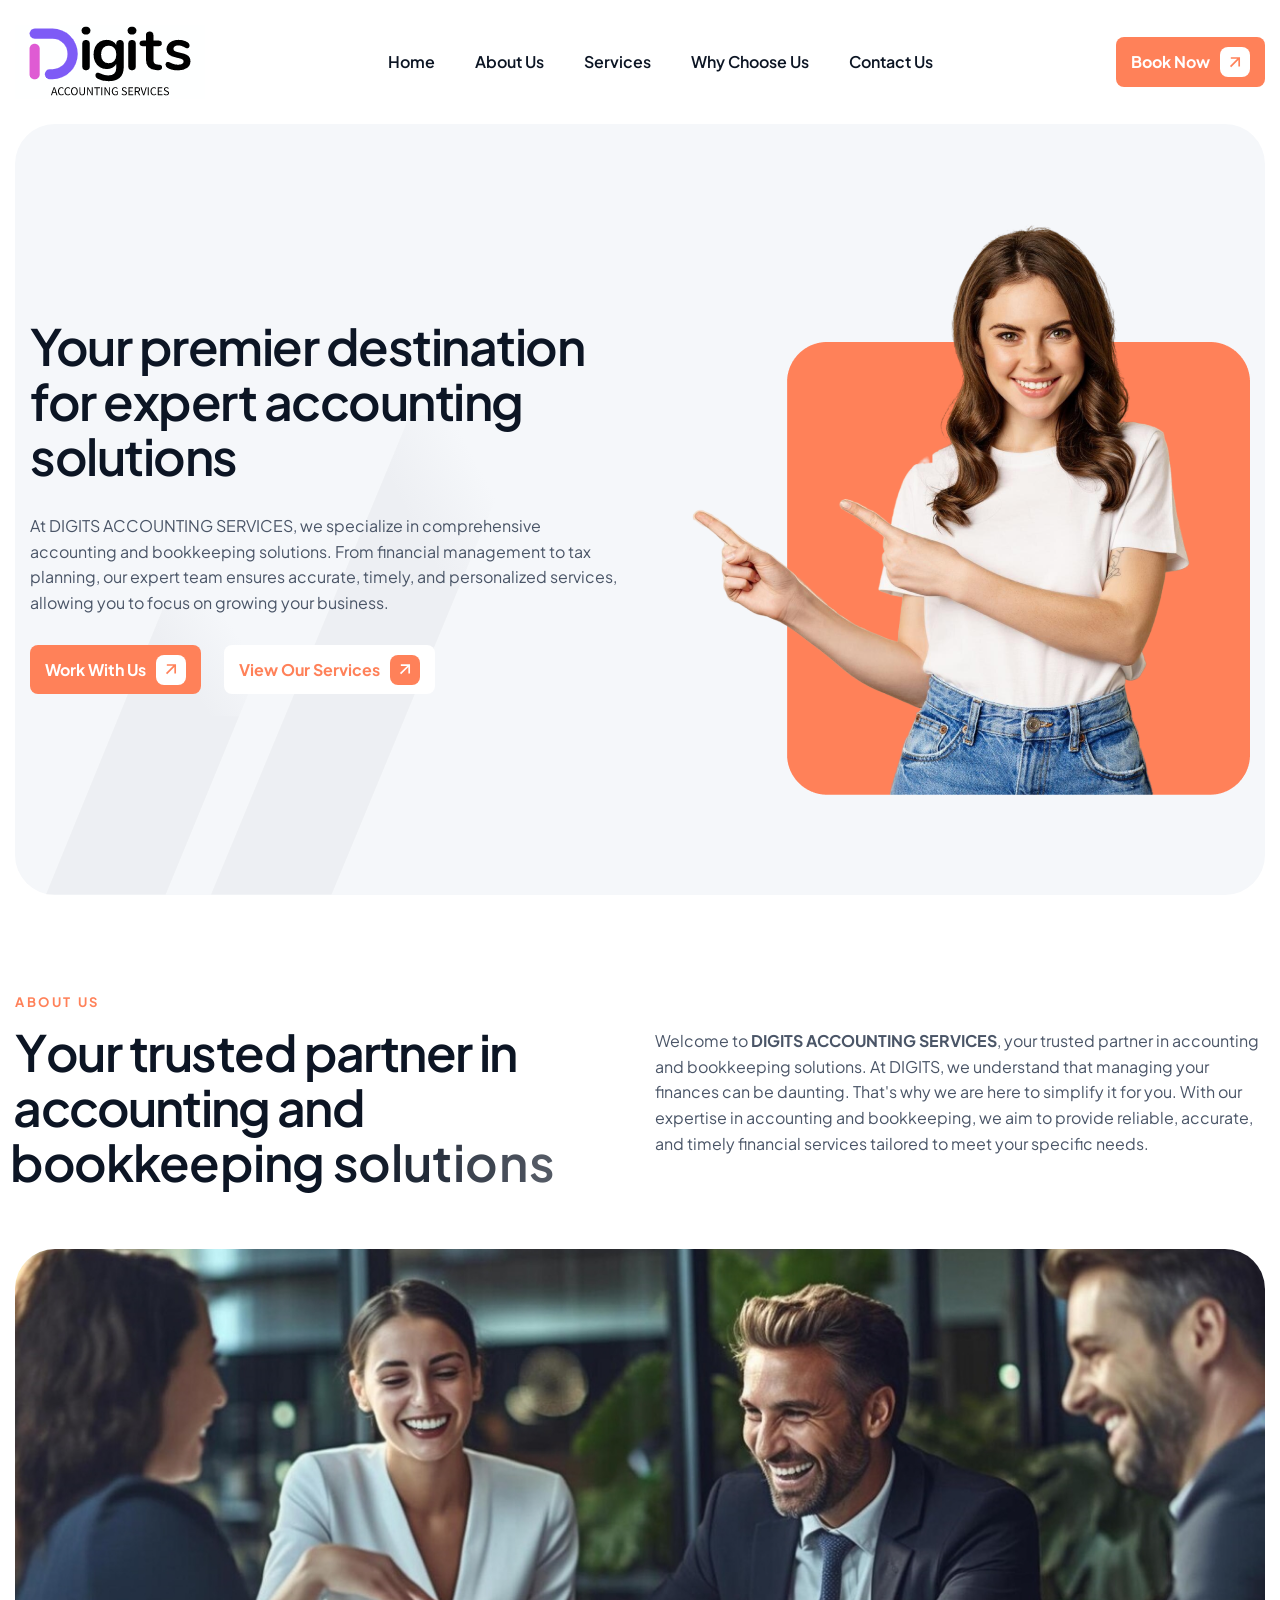
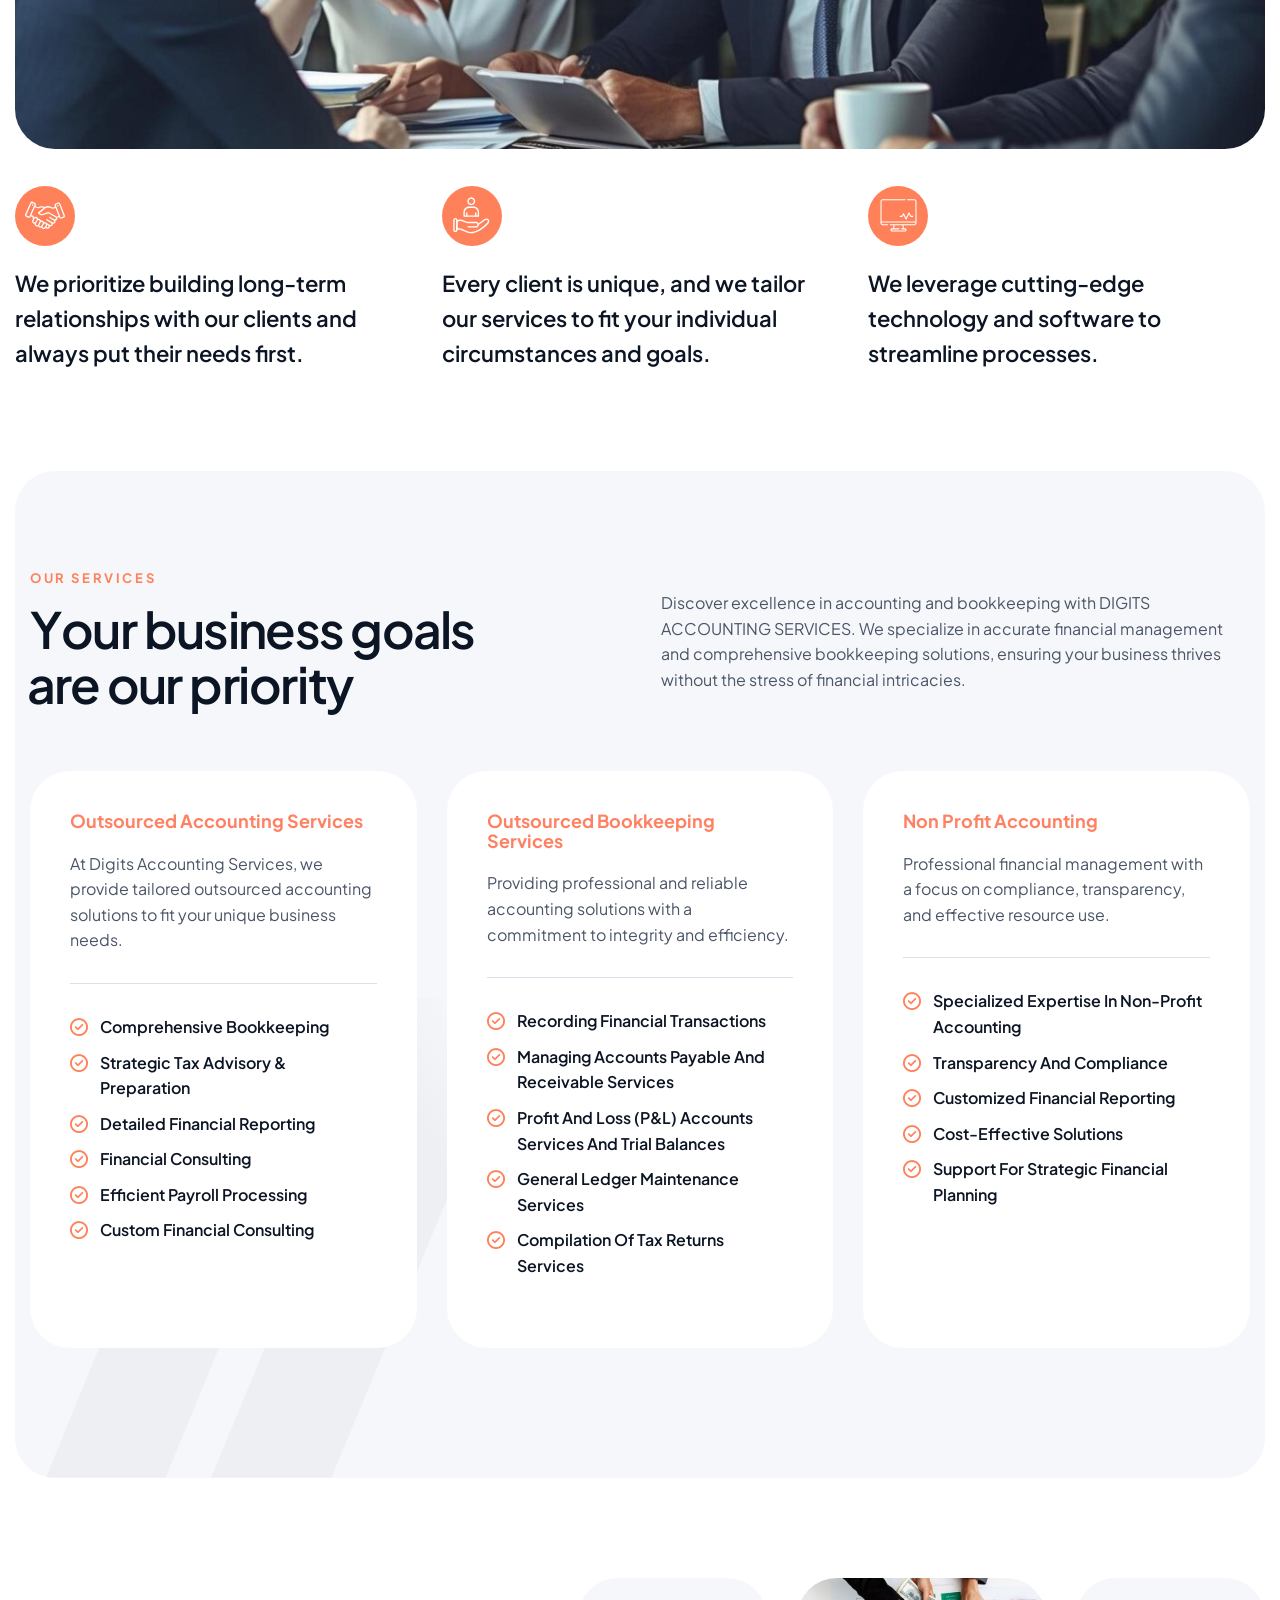
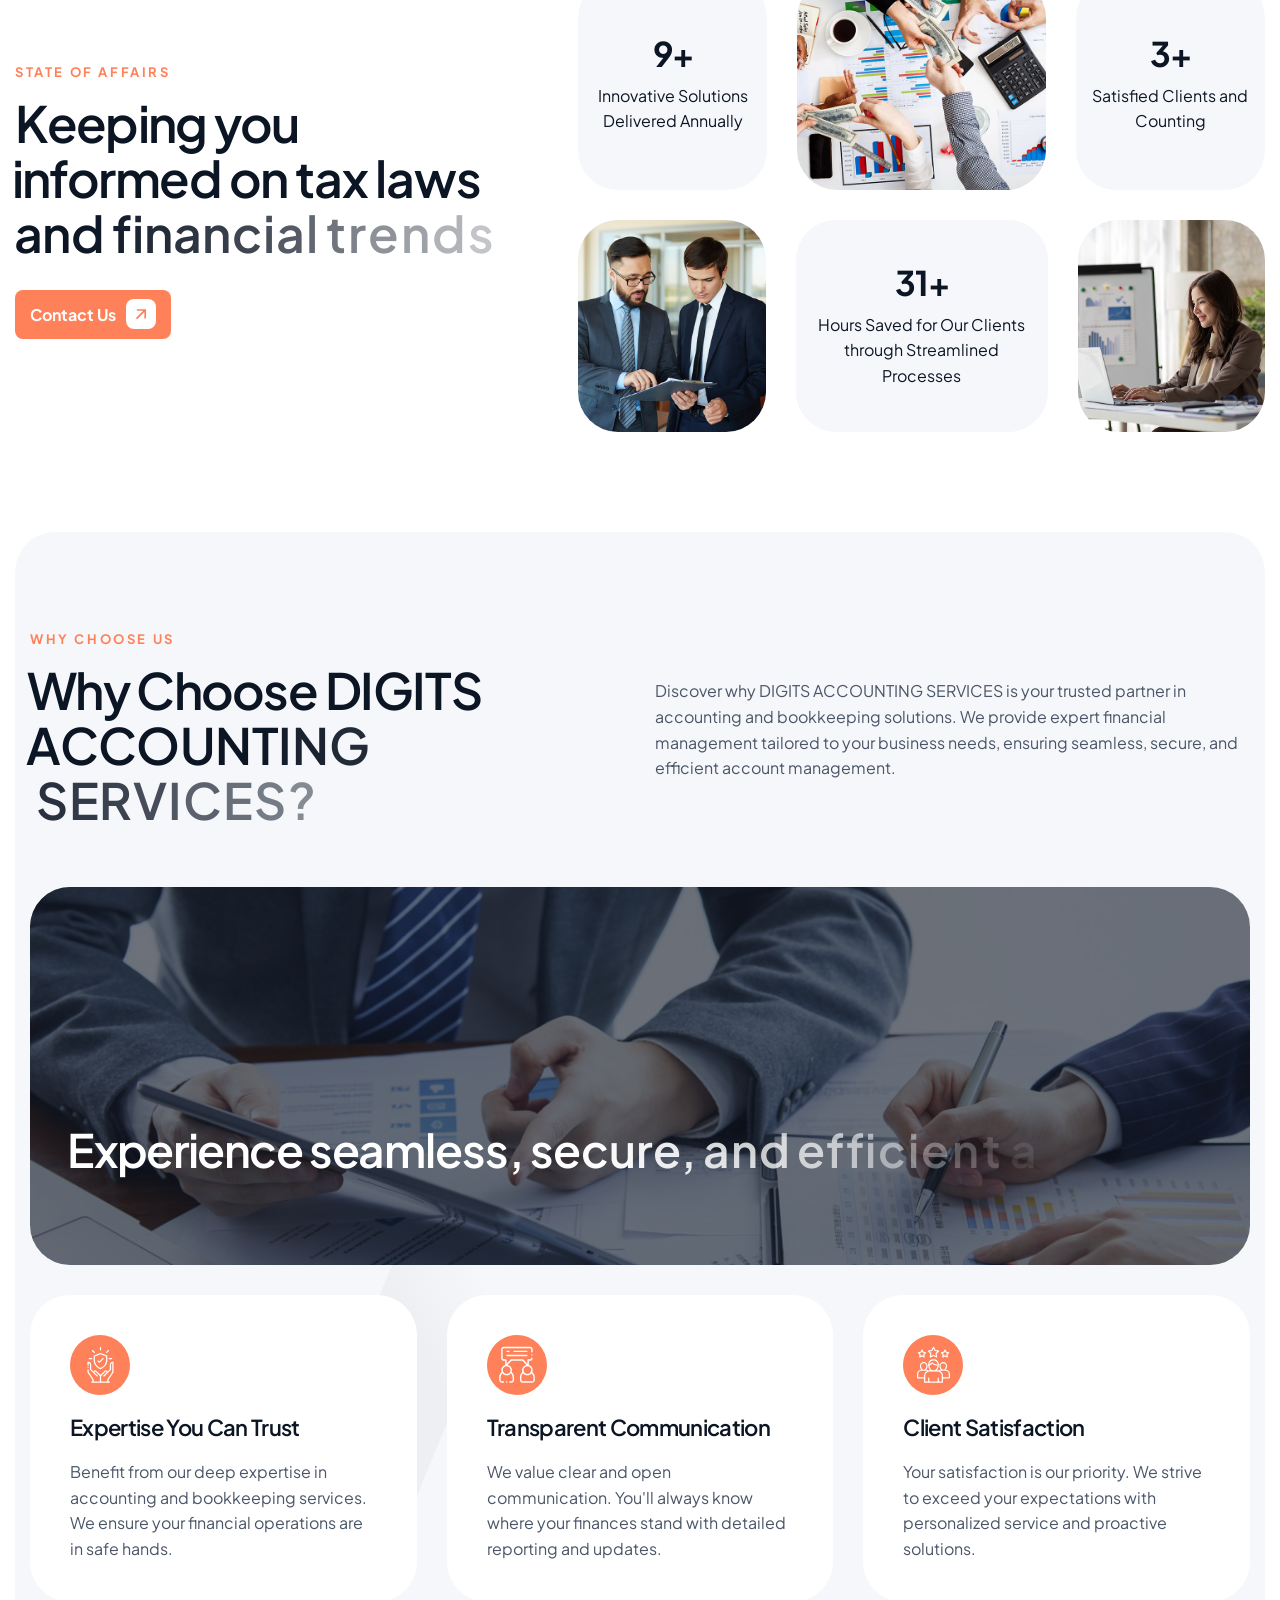
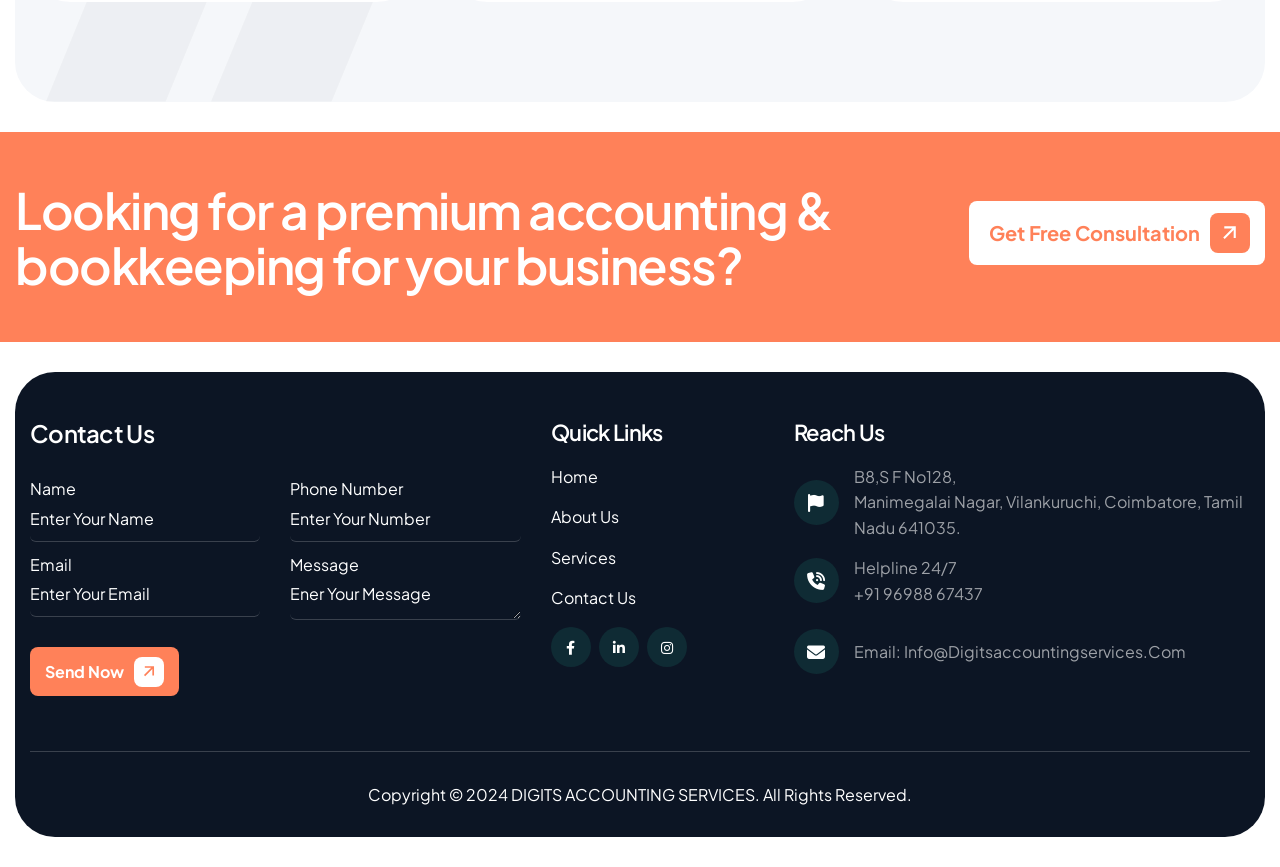
==== index.html @ 6b402b7b "Set Up Google Analytics" ====
<!DOCTYPE html>
<html lang="zxx">
<head>
	<!-- Meta -->
    <meta charset="UTF-8">
    <meta name="viewport" content="width=device-width, initial-scale=1.0">
    <title>DIGITS ACCOUNTING SERVICES | Expert Accounting & Bookkeeping Solutions</title>
    <meta name="description" content="Discover top-notch accounting and bookkeeping services with DIGITS ACCOUNTING SERVICES. We provide expert financial management solutions tailored to your business needs. Contact us today!">
    <meta name="keywords" content="DIGITS ACCOUNTING SERVICES, accounting services, bookkeeping services, financial management, tax planning, payroll management, business finance">

    <!-- Open Graph / Facebook -->
    <meta property="og:type" content="website">
    <meta property="og:title" content="DIGITS ACCOUNTING SERVICES | Expert Accounting & Bookkeeping Solutions">
    <meta property="og:description" content="Discover top-notch accounting and bookkeeping services with DIGITS ACCOUNTING SERVICES. We provide expert financial management solutions tailored to your business needs. Contact us today!">
    <meta property="og:url" content="https://digitsaccountingservices.com/">
    <meta property="og:image" content="https://digitsaccountingservices.com/images/og-image.jpg">
    <meta name="google-site-verification" content="klVvc1-LnxsB-kXc9WpZhZECS_KZf3mpyhI-O9vPJz4" />

    <!-- Google / Search Engine -->
    <meta itemprop="name" content="DIGITS ACCOUNTING SERVICES | Expert Accounting & Bookkeeping Solutions">
    <meta itemprop="description" content="Discover top-notch accounting and bookkeeping services with DIGITS ACCOUNTING SERVICES. We provide expert financial management solutions tailored to your business needs. Contact us today!">
    <meta itemprop="image" content="https://digitsaccountingservices.com/images/google-image.jpg">
    <!-- Google tag (gtag.js) Set Up Google Analytics:-->
    <script async src="https://www.googletagmanager.com/gtag/js?id=G-1L9WFEEZ4H"></script>
    <script>
    window.dataLayer = window.dataLayer || [];
    function gtag(){dataLayer.push(arguments);}
    gtag('js', new Date());

    gtag('config', 'G-1L9WFEEZ4H');
    </script>
    <!-- Schema.org for Google -->
    <script type="application/ld+json">
        {
        "@context": "http://schema.org",
        "@type": "Organization",
        "name": "DIGITS ACCOUNTING SERVICES",
        "url": "https://digitsaccountingservices.com",
        "logo": "https://digitsaccountingservices.com/images/logo.png",
        "description": "Expert accounting and bookkeeping services providing comprehensive financial management solutions.",
        "contactPoint": {
            "@type": "ContactPoint",
            "telephone": "+1-123-456-7890",
            "contactType": "Customer Service"
        },
        "sameAs": [
            "https://www.facebook.com/profile.php?id=61563564446373",
            "https://www.instagram.com/digitsaccountingservices/",
            "https://www.linkedin.com/company/digits-accounting-services/"
        ]
        }
    </script>
	<!-- Page Title -->
	<title>DIGITS ACCOUNTING SERVICES | Expert Accounting & Bookkeeping Solutions</title>
	<!-- Favicon Icon -->
	<link rel="shortcut icon" type="image/x-icon" href="images/favicon.png">
	<!-- Google Fonts Css-->
	<link rel="preconnect" href="https://fonts.googleapis.com/">
    <link rel="preconnect" href="https://fonts.gstatic.com/" crossorigin>
    <link href="https://fonts.googleapis.com/css2?family=Plus+Jakarta+Sans:ital,wght@0,200..800;1,200..800&amp;display=swap" rel="stylesheet">
	<!-- Bootstrap Css -->
	<link href="css/bootstrap.min.css" rel="stylesheet" media="screen">
	<!-- SlickNav Css -->
	<link href="css/slicknav.min.css" rel="stylesheet">
	<!-- Swiper Css -->
	<link rel="stylesheet" href="css/swiper-bundle.min.css">
	<!-- Font Awesome Icon Css-->
	<link href="css/all.css" rel="stylesheet" media="screen">
	<!-- Animated Css -->
	<link href="css/animate.css" rel="stylesheet">
	<!-- Magnific Popup Core Css File -->
	<link rel="stylesheet" href="css/magnific-popup.css">
	<!-- Main Custom Css -->
	<link href="css/custom.css?v=6" rel="stylesheet" media="screen">
</head>
<body>

    <!-- Preloader Start -->
	<div class="preloader">
		<div class="loading-container">
			<div class="loading"></div>
			<div id="loading-icon"><img src="#" alt=""></div>
		</div>
	</div>
	<!-- Preloader End -->
    <!-- Header Start -->
	<header class="main-header">
		<div class="header-sticky" id="home">
			<nav class="navbar navbar-expand-lg">
				<div class="container">
					<!-- Logo Start -->
					<a class="navbar-brand" href="index.html">
						<img src="images/logo.png" alt="DIGITS ACCOUNTING SERVICES logo">
					</a>
					<!-- Logo End -->

					<!-- Main Menu Start -->
					<div class="collapse navbar-collapse main-menu">
                        <div class="nav-menu-wrapper">
                            <ul class="navbar-nav mr-auto" id="menu">
                                <li class="nav-item"><a class="nav-link" href="#home">Home</a></li>
                                <li class="nav-item"><a class="nav-link" href="#about_us">about us</a></li>
                                <li class="nav-item"><a class="nav-link" href="#services">services</a></li>
                                <li class="nav-item"><a class="nav-link" href="#why-choose-body">why choose Us</a></li>
                                <li class="nav-item"><a class="nav-link" href="#contact">Contact Us</a></li>
                                <li class="nav-item highlighted-menu"><a class="nav-link" href="#contact">Book Now</a></li>
                            </ul>
                        </div>
                        <!-- Let’s Start Button Start -->
                        <div class="header-btn d-inline-flex">
                            <a href="#contact" class="btn-default">book now</a>
                        </div>
                        <!-- Let’s Start Button End -->
					</div>
					<!-- Main Menu End -->

					<div class="navbar-toggle"></div>
				</div>
			</nav>
			<div class="responsive-menu"></div>
		</div>
	</header>
	<!-- Header End -->

    <!-- Hero Section Start -->
	<div class="hero light-bg-section">
		<div class="container">
            <div class="row align-items-center">
                <div class="col-lg-6">
                    <!-- Hero Left Content Start -->
                    <div class="hero-content">
                        <div class="section-title">
                            <h1 class="text-anime-style-4">Your premier destination for expert accounting solutions</h1>
                        </div>
                        <div class="hero-content-body wow fadeInUp" data-wow-delay="0.5s">
                            <p>At DIGITS ACCOUNTING SERVICES, we specialize in comprehensive accounting and bookkeeping solutions. From financial management to tax planning, our expert team ensures accurate, timely, and personalized services, allowing you to focus on growing your business.</p>
                        </div>
                        <div class="hero-content-footer wow fadeInUp" data-wow-delay="0.75s">
                            <a href="#contact" class="btn-default">work with us</a>
                            <a href="#services" class="btn-default btn-highlighted">view our services</a>
                        </div>
                    </div>
                    <!-- Hero Left Content End -->
                </div>

                <div class="col-lg-6">
                    <!-- Hero Image Start -->
                    <div class="hero-image">
                        <figure>
                            <img src="images/hero-img.png" alt="DIGITS ACCOUNTING SERVICES Service">
                        </figure>
                    </div>
                    <!-- Hero Image End -->
                </div>
            </div>
        </div>
	</div>
	<!-- Hero Section End -->

    <!-- About Section Start -->
	<div class="about-us" id="about_us">
        <div class="container">
            <div class="row section-row align-items-center">
                <div class="col-lg-6">
                    <!-- Section Title Start -->
                    <div class="section-title">
                        <h3 class="wow fadeInUp">about us</h3>
                        <h2 class="text-anime-style-3">Your trusted partner in accounting and bookkeeping solutions</h2>
                    </div>
                    <!-- Section Title End -->
                </div>

                <div class="col-lg-6">
                    <!-- Section Title Content Start -->
                    <div class="section-title-content wow fadeInUp" data-wow-delay="0.25s">
                        <p>Welcome to <strong>DIGITS ACCOUNTING SERVICES</strong>, your trusted partner in accounting and bookkeeping solutions. At DIGITS, we understand that managing your finances can be daunting. That's why we are here to simplify it for you. With our expertise in accounting and bookkeeping, we aim to provide reliable, accurate, and timely financial services tailored to meet your specific needs.</p>
                    </div>
                    <!-- Section Title Content End -->
                </div>
            </div>

            <div class="row">
                <div class="col-lg-12">
                    <!-- About Video Image Start -->
                    <div class="about-video-image">
                        <!-- About Image Start -->
                        <div class="about-image">
                            <figure class="image-anime reveal">
                                <img src="images/sample/aboutus.jpg" alt="Collaborative team at DIGITS ACCOUNTING SERVICES">
                            </figure>
                        </div>
                        <!-- About Image End -->
                    </div>
                    <!-- About Video Image End -->
                </div>
            </div>

            <div class="row">
                <div class="col-md-4">
                    <!-- About Company Item Start -->
                    <div class="about-company-item wow fadeInUp" data-wow-delay="0.25s">
                        <div class="icon-box">
                            <img src="images/icon-about-company-1.svg" alt="Building long-term client relationships in accounting services">
                        </div>
                        <div class="about-company-content">
                            <p>We prioritize building long-term relationships with our clients and always put their needs first.</p>
                        </div>
                    </div>
                    <!-- About Company Item End -->
                </div>

                <div class="col-md-4">
                    <!-- About Company Item Start -->
                    <div class="about-company-item wow fadeInUp" data-wow-delay="0.5s">
                        <div class="icon-box">
                            <img src="images/icon-about-company-2.svg" alt="Tailored accounting services for unique client needs">
                        </div>
                        <div class="about-company-content">
                            <p>Every client is unique, and we tailor our services to fit your individual circumstances and goals.</p>
                        </div>
                    </div>
                    <!-- About Company Item End -->
                </div>

                <div class="col-md-4">
                    <!-- About Company Item Start -->
                    <div class="about-company-item wow fadeInUp" data-wow-delay="0.75s">
                        <div class="icon-box">
                            <img src="images/icon-about-company-3.svg" alt="Advanced accounting software used to streamline processes">
                        </div>
                        <div class="about-company-content">
                            <p>We leverage cutting-edge technology and software to streamline processes.</p>
                        </div>
                    </div>
                    <!-- About Company Item End -->
                </div>
            </div>
        </div>
    </div>
    <!-- About Section End -->

    <!-- Our Services Start -->
    <div class="our-service light-bg-section" id="services">
        <div class="container">
            <div class="row section-row align-items-center">
                <div class="col-lg-5">
                    <!-- Section Title Start -->
                    <div class="section-title">
                        <h3 class="wow fadeInUp">our services</h3>
                        <h2 class="text-anime-style-3">Your business goals are our priority</h2>
                    </div>
                    <!-- Section Title End -->
                </div>

               <div class="col-lg-7">
                <!-- Section Title Content Start -->
                <div class="section-title-content wow fadeInUp" data-wow-delay="0.25s">
                    <p>Discover excellence in accounting and bookkeeping with DIGITS ACCOUNTING SERVICES. We specialize in accurate financial management and comprehensive bookkeeping solutions, ensuring your business thrives without the stress of financial intricacies.</p>
                </div>
                <!-- Section Title Content End -->
            </div>
            </div>
            <div class="row">
                <div class="col-lg-4">
                   <!-- Pricing Box Start -->
                   <div class="pricing-box wow fadeInUp" data-wow-delay="0.25s" style="visibility: visible; animation-delay: 0.25s; animation-name: fadeInUp;">
                      <!-- Pricing Box Header Start -->
                      <div class="pricing-box-header">
                         <div class="pricing-box-title">
                            <h2>Outsourced Accounting Services</h2>
                         </div>
                         <div class="pricing-box-content">
                            <p>At Digits Accounting Services, we provide tailored outsourced accounting solutions to fit your unique business needs.</p>
                         </div>
                      </div>
                      <!-- Pricing Box Header End -->
                      <!-- Pricing Box Body Start -->
                      <div class="pricing-box-body">
                         <ul>
                            <li>Comprehensive Bookkeeping</li>
                            <li>Strategic Tax Advisory & Preparation</li>
                            <li>Detailed Financial Reporting</li>
                            <li>financial consulting</li>
                            <li>Efficient Payroll Processing</li>
                            <li>Custom Financial Consulting</li>
                         </ul>
                      </div>
                      <!-- Pricing Box Body End -->
                   </div>
                   <!-- Pricing Box End -->
                </div>
                <div class="col-lg-4">
                   <!-- Pricing Box Start -->
                   <div class="pricing-box wow fadeInUp" data-wow-delay="0.5s" style="visibility: visible; animation-delay: 0.5s; animation-name: fadeInUp;">
                      <!-- Pricing Box Header Start -->
                      <div class="pricing-box-header">
                         <div class="pricing-box-title">
                            <h2>Outsourced Bookkeeping Services</h2>
                         </div>
                         <div class="pricing-box-content">
                            <p>Providing professional and reliable accounting solutions with a commitment to integrity and efficiency.</p>
                         </div>
                      </div>
                      <!-- Pricing Box Header End -->
                      <!-- Pricing Box Body Start -->
                      <div class="pricing-box-body">
                         <ul>
                            <li>Recording financial transactions</li>
                            <li>Managing accounts payable and receivable services</li>
                            <li>Profit and Loss (P&L) accounts services and Trial balances</li>
                            <li>General ledger maintenance services</li>
                            <li>Compilation of tax returns services</li>
                         </ul>
                      </div>
                      <!-- Pricing Box Body End -->
                   </div>
                   <!-- Pricing Box End -->
                </div>
                <div class="col-lg-4">
                   <!-- Pricing Box Start -->
                   <div class="pricing-box wow fadeInUp" data-wow-delay="0.75s" style="visibility: visible; animation-delay: 0.75s; animation-name: fadeInUp;">
                      <!-- Pricing Box Header Start -->
                      <div class="pricing-box-header">
                         <div class="pricing-box-title">
                            <h2>Non Profit Accounting</h2>
                         </div>
                         <div class="pricing-box-content">
                            <p>Professional financial management with a focus on compliance, transparency, and effective resource use.</p>
                         </div>
                      </div>
                      <!-- Pricing Box Header End -->
                      <!-- Pricing Box Body Start -->
                      <div class="pricing-box-body">
                         <ul>
                            <li>Specialized Expertise in Non-Profit Accounting</li>
                            <li>Transparency and Compliance</li>
                            <li>Customized Financial Reporting</li>
                            <li>Cost-Effective Solutions</li>
                            <li>Support for Strategic Financial Planning</li>
                         </ul>
                      </div>
                      <!-- Pricing Box Body End -->
                   </div>
                   <!-- Pricing Box End -->
                </div>
             </div>
        </div>
    </div>
    <!-- Our Services End -->
    <!-- State Counter Section Start -->
    <div class="state-counter">
        <div class="container">
            <div class="row align-items-center">
                <div class="col-lg-5">
                    <!-- Section Title Start -->
                    <div class="section-title">
                        <h3 class="wow fadeInUp">state of affairs</h3>
                        <h2 class="text-anime-style-3">Keeping you informed on tax laws and financial trends</h2>
                    </div>
                    <!-- Section Title End -->

                    <!-- Counter Contact Btn Start -->
                    <div class="counter-contact-btn wow fadeInUp" data-wow-delay="0.25s">
                        <a href="#contact" class="btn-default">contact us</a>
                    </div>
                    <!-- Counter Contact Btn End -->
                </div>

                <div class="col-lg-7">
                    <!-- State Image Counter Start -->
                    <div class="state-image-counter-1">
                        <!-- Counter Box Start -->
                        <div class="counter-box wow fadeInUp">
                            <div class="counter-content">
                                <h3><span class="counter">75</span>+</h3>
                                <p>Innovative Solutions Delivered Annually</p>
                            </div>
                        </div>
                        <!-- Counter Box End -->

                        <!-- Counter Box Image Start -->
                        <div class="counter-box counter-image wow fadeInUp" data-wow-delay="0.25s">
                            <figure class="image-anime">
                                <img src="images/counter-img-1.jpg" alt="Peace of mind with expert accounting from DIGITS ACCOUNTING SERVICES">
                            </figure>
                        </div>
                        <!-- Counter Box Image End -->

                        <!-- Counter Box Start -->
                        <div class="counter-box wow fadeInUp" data-wow-delay="0.5s">
                            <div class="counter-content">
                                <h3><span class="counter">25</span>+</h3>
                                <p>Satisfied Clients and Counting</p>
                            </div>
                        </div>
                        <!-- Counter Box End -->
                    </div>
                    <!-- State Image Counter End -->

                    <!-- State Image Counter Start -->
                    <div class="state-image-counter-2">
                        <!-- Counter Box Image Start -->
                        <div class="counter-box counter-image wow fadeInUp" data-wow-delay="0.75s">
                            <figure class="image-anime">
                                <img src="images/counter-img-2.jpg" alt="Transparent and affordable pricing for accounting services">
                            </figure>
                        </div>
                        <!-- Counter Box Image End -->

                        <!-- Counter Box Start -->
                        <div class="counter-box wow fadeInUp" data-wow-delay="1s">
                            <div class="counter-content">
                                <h3><span class="counter">250</span>+</h3>
                                <p>Hours Saved for Our Clients through Streamlined Processes</p>
                            </div>
                        </div>
                        <!-- Counter Box End -->

                        <!-- Counter Box Image Start -->
                        <div class="counter-box counter-image wow fadeInUp" data-wow-delay="1.25s">
                            <figure class="image-anime">
                                <img src="images/counter-img-3.jpg" alt="Using advanced accounting technology for accuracy and efficiency">
                            </figure>
                        </div>
                        <!-- Counter Box Image End -->
                    </div>
                    <!-- State Image Counter End -->
                </div>
            </div>
        </div>
    </div>
    <!-- State Counter Section End -->

    <!-- Why Choose Us Section Start -->
    <div class="why-choose-us light-bg-section" id="why-choose-body">
        <div class="container">
            <div class="row section-row align-items-center">
                <div class="col-lg-6">
                    <!-- Section Title Start -->
                    <div class="section-title">
                        <h3 class="wow fadeInUp">why choose us</h3>
                        <h2 class="text-anime-style-3">Why Choose DIGITS ACCOUNTING SERVICES?</h2>
                    </div>
                    <!-- Section Title End -->
                </div>

                <div class="col-lg-6">
                    <!-- Section Title Content Start -->
                    <div class="section-title-content wow fadeInUp" data-wow-delay="0.25s">
                        <p>Discover why DIGITS ACCOUNTING SERVICES is your trusted partner in accounting and bookkeeping solutions. We provide expert financial management tailored to your business needs, ensuring seamless, secure, and efficient account management.</p>
                    </div>
                    <!-- Section Title Content End -->
                </div>
            </div>

            <div class="row">
                <div class="col-lg-12">
                    <!-- Why Choose Image Box Start -->
                    <div class="why-choose-image-box wow fadeInUp" data-wow-delay="0.25s">
                        <!-- Why Choose Image Start -->
                        <div class="why-choose-image">
                            <img src="images/why-choose-us-img.jpg" alt="Comprehensive accounting and bookkeeping solutions">
                        </div>
                        <!-- Why Choose Image End -->

                        <!-- Why Choose Content Start -->
                        <div class="why-choose-content">
                            <!-- Why Choose Title Start -->
                            <div class="why-choose-title">
                                <h2 class="text-anime-style-3">Experience seamless, secure, and efficient account management</h2>
                            </div>
                            <!-- Why Choose Title End -->
                        </div>
                        <!-- Why Choose Content End -->
                    </div>
                    <!-- Why Choose Image Box End -->
                </div>
            </div>

            <div class="row">
                <div class="col-lg-4">
                    <!-- Why Choose Item Start -->
                    <div class="why-choose-item wow fadeInUp" data-wow-delay="0.25s">
                        <div class="icon-box">
                            <img src="images/icon-why-choose-1.svg" alt="Experienced team of accountants at DIGITS ACCOUNTING SERVICES">
                        </div>
                        <div class="why-choose-body">
                            <h3>Expertise You Can Trust</h3>
                            <p>Benefit from our deep expertise in accounting and bookkeeping services. We ensure your financial operations are in safe hands.</p>
                        </div>
                    </div>
                    <!-- Why Choose Item End -->
                </div>

                <div class="col-lg-4">
                    <!-- Why Choose Item Start -->
                    <div class="why-choose-item wow fadeInUp" data-wow-delay="0.5s">
                        <div class="icon-box">
                            <img src="images/icon-why-choose-2.svg" alt="Happy client praising DIGITS ACCOUNTING SERVICES">
                        </div>
                        <div class="why-choose-body">
                            <h3>Transparent Communication</h3>
                            <p>We value clear and open communication. You'll always know where your finances stand with detailed reporting and updates.</p>
                        </div>
                    </div>
                    <!-- Why Choose Item End -->
                </div>

                <div class="col-lg-4">
                    <!-- Why Choose Item Start -->
                    <div class="why-choose-item wow fadeInUp" data-wow-delay="0.75s">
                        <div class="icon-box">
                            <img src="images/icon-why-choose-3.svg" alt="Business growth with expert accounting advice from DIGITS ACCOUNTING SERVICES">
                        </div>
                        <div class="why-choose-body">
                            <h3>Client Satisfaction</h3>
                            <p>Your satisfaction is our priority. We strive to exceed your expectations with personalized service and proactive solutions.</p>
                        </div>
                    </div>
                    <!-- Why Choose Item End -->
                </div>
            </div>
        </div>
    </div>

    <!-- Why Choose Us Section End -->
    <!-- Cta Box Section Start -->
    <div class="cta-box">
        <div class="container">
            <div class="row align-items-center">
                <div class="col-lg-8">
                    <!-- Section Title Start -->
                    <div class="section-title">
                        <h2 class="text-anime-style-4">Looking for a premium accounting & bookkeeping for your business?</h2>
                    </div>
                    <!-- Section Title End -->
                </div>

                <div class="col-lg-4">
                    <!-- Section Btn Start -->
                    <div class="section-btn wow fadeInUp" data-wow-delay="0.25s">
                        <a href="#contact" class="btn-default btn-highlighted btn-large">Get free consultation</a>
                    </div>
                    <!-- Section Btn End -->
                </div>
            </div>
        </div>
    </div>
    <!-- Cta Box Section End -->
    <!-- Footer Start -->
	<footer class="main-footer pt-5" id="contact">
        <div class="container">
            <div class="row">
                <div class="col-lg-12">
                    <!-- Footer About Start -->
                    <div class="footer-about d-none">
                        <div class="row">
                            <div class="col-lg-5">
                                <!-- Footer Logo Start -->
                                <div class="footer-logo">
                                    <img src="images/footer-logo.svg" alt="DIGITS ACCOUNTING SERVICES logo">
                                </div>
                                <!-- Footer Logo End -->
                            </div>

                            <div class="col-lg-7">
                                <!-- Footer Title Start -->
                                <div class="footer-title">
                                    <h2>Trusted by businesses and individuals across the country</h2>
                                </div>
                                <!-- Footer Title End -->
                            </div>
                        </div>
                    </div>
                    <!-- Footer End Start -->

                    <!-- Footer Body Start -->
                    <div class="footer-body mb-5">
                        <div class="row">
                            <div class="col-lg-5">
                                <!-- Subscribe Newsletter Start -->
                                <div class="subscribe-newsletter">
                                    <!-- Newsletter Title Start -->
                                    <div class="newsletter-title">
                                        <h3>Contact Us</h3>
                                    </div>
                                    <!-- Newsletter Title End -->

                                    <!-- Newsletters Form Start -->
                                    <div class="newsletters-form">
                                        <form id="newslettersForm" action="#" class="mail-box">
                                            <div class="row">
                                                <div class="col-md-6">
                                                    <div class="form-group">
                                                        <label for="">Name</label>
                                                        <input type="text" class="form-control" placeholder="Enter Your Name" required>
                                                    </div>
                                                </div>
                                                <div class="col-md-6">
                                                    <div class="form-group">
                                                        <label for="">Phone Number</label>
                                                        <input type="number" class="form-control" placeholder="Enter Your Number" required>
                                                    </div>
                                                </div>
                                                <div class="col-md-6">
                                                    <div class="form-group">
                                                        <label for="">Email</label>
                                                        <input type="email" class="form-control" placeholder="Enter Your Email" required>
                                                    </div>
                                                </div>
                                                <div class="col-md-6">
                                                    <div class="form-group m-0">
                                                        <label for="">Message</label>
                                                        <textarea class="form-control" style="height:35px" placeholder="Ener Your Message"></textarea>
                                                    </div>
                                                </div>
                                            </div>
                                        </form>
                                        <div class="subscribe-btn">
                                            <a href="#" class="btn-default">send now</a>
                                        </div>
                                    </div>
                                    <!-- Newsletters Form End -->
                                </div>
                                <!-- Subscribe Newsletter End -->
                            </div>

                            <div class="col-lg-7">
                                <div class="row">
                                    <div class="col-md-4">
                                        <!-- Footer Links Start -->
                                        <div class="footer-links">
                                            <h2>quick links</h2>
                                            <ul>
                                                <li><a href="#">Home</a></li>
                                                <li><a href="#">About Us</a></li>
                                                <li><a href="#">Services</a></li>
                                                <li><a href="#">Contact Us</a></li>
                                            </ul>
                                        </div>
                                        <div class="about-widget">
                                            <ul class="footer-links social-links p-0 mt-3">
                                                <li><a href="https://www.facebook.com/profile.php?id=61563564446373" target="_blank"><i class="fab fa-facebook-f"></i></a></li>
                                                <li><a href="https://www.linkedin.com/company/digits-accounting-services/" target="_blank"><i class="fab fa-linkedin-in"></i></a></li>
                                                <li><a href="https://www.instagram.com/digitsaccountingservices/" target="_blank"><i class="fab fa-instagram"></i></a></li>
                                            </ul>
                                        </div>
                                        <!-- Footer Links End -->
                                    </div>

                                    <div class="col-md-8">
                                        <div class="footer-links">
                                            <h2>Reach Us</h2>
                                            <div class="contact-widget">
                                                <ul class="contact-info">
                                                    <li>
                                                        <div class="icon"><span class="fas fa-flag"></span></div>
                                                        <div class="text">
                                                            B8,S F No128,<br>
                                                            Manimegalai Nagar, Vilankuruchi, Coimbatore, Tamil Nadu 641035.
                                                        </div>
                                                    </li>
                                                    <li>
                                                        <div class="icon"><span class="fas fa-phone-volume"></span></div>
                                                        <div class="text">
                                                            Helpline 24/7 <br>
                                                            <a href="tel:+919698867437">+91 96988 67437</a>
                                                        </div>
                                                    </li>
                                                    <li>
                                                        <div class="icon"><span class="fas fa-envelope"></span></div>
                                                        <div class="text">
                                                            <a href="mailto:info@digitsaccountingservices.com">Email: info@digitsaccountingservices.com</a>
                                                        </div>
                                                    </li>
                                                </ul>
                                            </div>
                                        </div>
                                        <!-- Footer Links End -->
                                    </div>
                                </div>
                            </div>
                        </div>
                    </div>
                    <!-- Footer Body End -->

                    <!-- Copyright Footer Start -->
					<div class="footer-copyright">
                        <div class="row align-items-center">
                            <div class="col-lg-12">
                                <!-- Footer Copyright Content Start -->
								<div class="footer-copyright-text">
									<p>copyright © 2024 DIGITS ACCOUNTING SERVICES. all rights reserved.</p>
								</div>
								<!-- Footer Copyright Content End -->
                            </div>
                        </div>
					</div>
					<!-- Copyright Footer End -->
                </div>
            </div>
        </div>
    </footer>
    <!-- Footer End -->
    <!-- Jquery Library File -->
    <script src="js/jquery-3.7.1.min.js"></script>
    <!-- Bootstrap js file -->
    <script src="js/bootstrap.min.js"></script>
    <!-- SlickNav js file -->
    <script src="js/jquery.slicknav.js"></script>
    <!-- Swiper js file -->
    <script src="js/swiper-bundle.min.js"></script>
    <!-- Counter js file -->
    <script src="js/jquery.waypoints.min.js"></script>
    <script src="js/jquery.counterup.min.js"></script>
    <!-- SmoothScroll -->
    <script src="js/SmoothScroll.js"></script>
    <script src="js/gsap.min.js"></script>
    <!-- Text Effect js file -->
	<script src="js/SplitText.js"></script>
    <script src="js/ScrollTrigger.min.js"></script>
    <!-- Main Custom js file -->
    <script src="js/function.js"></script>
</body>
</html>
---- css/custom.css ----
body,p{line-height:1.6em}.btn-default,.image-anime,.reveal{position:relative}#ball,.author-content p,.cta-box .section-title,.post-item-body p,.section-btn .btn-default.btn-highlighted,.section-title-content p,.slicknav_menu ul ul,figure{margin:0}#ball,#magic-cursor{pointer-events:none}#ball .circle,.btn-default{background:var(--accent-color)}#ball,#ball .circle,#loading-icon{transform:translate(-50%,-50%)}.footer-links ul li:hover,.main-menu ul li a:focus,.main-menu ul li a:hover,.section-title h1 span,.section-title h2 span,.section-title h3,.subscribe-btn .btn-default:hover{color:var(--accent-color)}.main-menu ul ul,.reveal{visibility:hidden;overflow:hidden}a,a:focus,a:hover{text-decoration:none}:root{--primary-color:#0C1524;--secondary-color:#F5F7FA;--text-color:#4A5567;--accent-color:#FF8159;--divider-color:#DBDFEA;--dark-divider-color:#FFFFFF30;--white-color:#FFFFFF;--error-color:rgb(230, 87, 87);--default-font:"Plus Jakarta Sans",sans-serif}body{font-family:var(--default-font);font-size:16px;font-weight:400;color:var(--text-color);background-color:var(--white-color)}p{margin-bottom:1.6em}h1,h2,h3,h4,h5,h6{margin:0;font-weight:600;color:var(--primary-color);line-height:1.1em;letter-spacing:-.03em}img{max-width:100%}a:focus,a:hover{outline:0}body,html{width:100%;overflow-x:clip}.container{max-width:1300px}.container,.container-fluid,.container-lg,.container-md,.container-sm,.container-xl,.container-xxl,.row>*{padding-right:15px;padding-left:15px}.image-anime{overflow:hidden}.image-anime:after{content:"";position:absolute;width:200%;height:0%;left:50%;top:50%;background-color:rgba(255,255,255,.3);transform:translate(-50%,-50%) rotate(-45deg);z-index:1}.image-anime:hover:after{height:250%;transition:.6s linear;background-color:transparent}.reveal{display:-webkit-inline-box;display:-ms-inline-flexbox;display:inline-flex}.reveal img{height:100%;width:100%;-o-object-fit:cover;object-fit:cover;-webkit-transform-origin:left;transform-origin:left}.row{margin-right:-15px;margin-left:-15px}.row.no-gutters{margin-right:0;margin-left:0}.row.no-gutters>*{padding-right:0;padding-left:0}.btn-default{display:inline-block;font-size:16px;font-weight:700;line-height:1.2em;color:var(--white-color);text-transform:capitalize;padding:15px 55px 15px 15px;border-radius:8px;border:none;transition:.5s ease-in-out;overflow:hidden;z-index:1}.btn-default::after,.btn-default::before{border-radius:8px;transition:.4s ease-in-out;position:absolute;content:'';bottom:0}.btn-default::before{top:50%;right:0;width:30px;height:30px;background-color:var(--white-color);background-image:url(../images/arrow.svg);background-repeat:no-repeat;background-position:center center;transform:translate(-15px,-50%)}.btn-default::after{display:block;top:0;left:0;width:0;height:106%;background:var(--primary-color);z-index:-1}.btn-default:hover::after{width:106%}.btn-default.btn-highlighted:hover,.btn-default:hover{background-color:transparent}.btn-default.btn-highlighted{margin-left:20px;background-color:var(--white-color);color:var(--accent-color)}.btn-default.btn-highlighted::before{background-color:var(--accent-color);background-image:url(../images/arrow-white.svg)}.about-video-btn:hover,.btn-default.btn-highlighted::after,.main-menu ul ul,.testimonial-slider .hero-button-next:hover,.testimonial-slider .hero-button-prev:hover{background-color:var(--primary-color)}.google-rating ul,.slicknav_icon .slicknav_icon-bar,header.main-header{background-color:var(--white-color)}.btn-large{font-size:20px;padding:20px 65px 20px 20px}.btn-default.btn-large::before{width:40px;height:40px;background-size:15px}#magic-cursor{position:absolute;width:10px!important;height:10px!important;z-index:1000000}#ball,.preloader{position:fixed;left:0;top:0}#ball{display:block;width:24px!important;height:24px!important;background:0 0;border:1px solid var(--primary-color);border-radius:50%;opacity:1!important}#ball .circle{width:8px;height:8px;top:50%;position:absolute;left:50%;border-radius:100%}.preloader{right:0;bottom:0;z-index:1000;background-color:var(--accent-color);display:flex;align-items:center;justify-content:center}.loading,.loading-container{height:100px;position:relative;width:100px;border-radius:100%}.loading-container{margin:40px auto}.loading{border:1px solid transparent;border-color:transparent var(--white-color) transparent var(--white-color);animation:1.5s linear infinite rotate-loading;transform-origin:50% 50%}.loading-container .loading,.loading-container:hover .loading{transition:.5s ease-in-out}#loading-icon{position:absolute;top:50%;left:50%;max-width:66px}@keyframes rotate-loading{0%{transform:rotate(0)}100%{transform:rotate(360deg)}}.light-bg-section{position:relative;width:100%;max-width:1600px;background:var(--secondary-color);border-radius:40px;margin:0 auto;padding:100px 0}.slicknav_btn,.slicknav_menu{background:var(--accent-color)}.light-bg-section::before{content:'';position:absolute;bottom:0;left:30px;width:490px;height:480px;background-image:url(../images/icon-section-bg.svg);background-repeat:no-repeat;background-position:bottom left}.about-company-item .icon-box img,.light-bg-section .container,.pricing-item .pricing-header .icon-box img,.we-help-box .icon-box img{position:relative;z-index:1}.section-row{margin-bottom:60px}.footer-contact ul li:last-child,.footer-links ul li:last-child,.section-row .section-title{margin-bottom:0}.section-btn{text-align:end}.employee-body,.hero-content-body,.newsletter-title,.post-item-body,.pricing-body,.section-title,.state-image-counter-1,.testimonial-body{margin-bottom:30px}.section-title h3{font-size:13px;font-weight:700;text-transform:uppercase;margin-bottom:15px;letter-spacing:.2em}.section-title h1,.section-title h2{font-size:50px;letter-spacing:-.03em;font-weight:600;margin-bottom:0}.about-company-content p,.about-video-btn:hover .icon-box i,.main-menu ul li a{color:var(--primary-color)}header.main-header{position:relative;z-index:100}.navbar{padding:25px 0;align-items:center}.navbar-brand{padding:0;margin:0}.main-menu .nav-menu-wrapper{flex:1;text-align:center}.main-menu .nav-menu-wrapper>ul{align-items:center;display:inline-flex}.main-menu ul li{margin:0 5px;position:relative}.main-menu ul li a{font-size:16px;font-weight:600;padding:15px!important;text-transform:capitalize;transition:.3s ease-in-out}.main-menu ul ul,.main-menu ul ul li{padding:0;margin:0}.main-menu ul li.submenu>a:after{content:'\f107';font-family:FontAwesome;font-weight:900;font-size:14px;margin-left:8px}.main-menu ul ul{opacity:0;transform:scaleY(.8);transform-origin:top;list-style:none;width:210px;border-radius:15px;position:absolute;left:0;top:100%;transition:.3s ease-in-out;text-align:left}.main-menu ul ul ul{left:100%;top:0;text-align:left}.main-menu ul ul li a{color:var(--white-color);padding:8px 20px!important;transition:.3s ease-in-out}.main-menu ul li:hover>ul{visibility:visible;opacity:1;transform:scaleY(1);padding:5px 0}.main-menu ul ul li a:hover{color:var(--accent-color);background-color:transparent}.main-menu ul li.highlighted-menu,.navbar-toggle,.responsive-menu{display:none}.responsive-menu{top:0;position:relative}.slicknav_btn{padding:6px 0 0;width:38px;height:38px;margin:0;border-radius:6px}.slicknav_icon .slicknav_icon-bar{display:block;height:3px;width:22px;border-radius:6px;margin:4px auto!important;transition:.1s ease-in-out}.navbar-toggle a.slicknav_btn.slicknav_open .slicknav_icon span.slicknav_icon-bar:first-child{transform:rotate(-45deg) translate(-5px,5px)}.navbar-toggle a.slicknav_btn.slicknav_open .slicknav_icon span.slicknav_icon-bar:nth-child(2){opacity:0}.navbar-toggle a.slicknav_btn.slicknav_open .slicknav_icon span.slicknav_icon-bar:nth-child(3){transform:rotate(45deg) translate(-5px,-5px)}.slicknav_menu{position:absolute;width:100%;padding:0}.slicknav_menu ul{margin:5px 0}.slicknav_nav .slicknav_row,.slicknav_nav li a{position:relative;font-size:16px;font-weight:400;text-transform:capitalize;padding:10px 20px;color:var(--white-color);line-height:normal;margin:0;border-radius:0!important;transition:.3s ease-in-out}.slicknav_nav .slicknav_row:hover,.slicknav_nav a:hover{background-color:transparent;color:var(--primary-color)}.slicknav_menu ul ul li a{padding:10px 20px 10px 30px}.slicknav_arrow{font-size:0!important}.slicknav_arrow:after{content:'\f107';font-family:FontAwesome;font-weight:900;font-size:12px;margin-left:8px;color:var(--white-color);position:absolute;right:15px;top:15px;transition:.3s ease-out}.slicknav_open>a .slicknav_arrow:after{transform:rotate(-180deg)}.client-testimonials-content .section-title,.google-rating{margin-bottom:20px}.google-rating ul{display:inline-flex;align-items:center;padding:6px 20px;margin:0;list-style:none;border-radius:40px}.google-rating ul li{display:inline-block;font-size:14px;font-weight:600;text-transform:capitalize;margin-right:10px}.employee-counter-box:last-child,.google-rating ul li:last-child{margin-right:0}.google-rating ul li span{color:var(--accent-color);margin-left:5px}.google-rating ul li i{font-size:14px;color:var(--accent-color)}.hero-image{text-align:right}.about-us,.our-blog,.our-pricing.light-bg-section{padding:100px 0 70px}.about-video-image{position:relative;margin-bottom:30px}.about-image img{border-radius:40px;aspect-ratio:1/0.40;object-fit:cover}.about-video-btn{position:absolute;bottom:30px;left:50%;transform:translateX(-50%);background-color:var(--accent-color);border-radius:100px;display:inline-flex;align-items:center;padding:5px 20px 5px 5px;transition:.3s ease-in-out}.about-video-btn .icon-box a{display:flex;align-items:center;justify-content:center;font-size:16px;font-weight:600;text-transform:capitalize;color:var(--white-color)}.about-company-item .icon-box,.about-video-btn .icon-box i{border-radius:100%;align-items:center;transition:.3s ease-in-out;display:flex}.about-video-btn .icon-box i{background-color:var(--white-color);color:var(--accent-color);width:40px;height:40px;justify-content:center;margin-right:10px}.about-company-item{height:calc(100% - 30px);margin-bottom:30px}.about-company-item .icon-box{position:relative;background-color:var(--accent-color);width:60px;height:60px;justify-content:center;margin-bottom:20px;overflow:hidden}.about-company-item .icon-box::before,.pricing-item .pricing-header .icon-box::before,.we-help-box .icon-box::before{content:'';display:block;position:absolute;width:100%;height:100%;background-color:var(--primary-color);top:0;left:0;transform:scale(0);transition:.3s ease-in-out;border-radius:50px}.about-company-item:hover .icon-box:before,.pricing-item:hover .pricing-header .icon-box:before,.we-help-box:hover .icon-box:before{transform:scale(1)}.about-company-content p{font-size:22px;font-weight:600;margin:0}.our-service .section-title-content{margin-left:110px}.service-item{position:relative;overflow:hidden;text-align:center;height:calc(100% - 30px);margin-bottom:30px}.service-item::before{content:"";position:absolute;top:0;bottom:0;right:0;left:0;background:linear-gradient(180deg,transparent 52.34%,var(--primary-color) 100%);border-radius:40px;background-repeat:no-repeat;background-position:center center;z-index:1}.service-image{overflow:hidden;border-radius:40px}.service-image img{border-radius:40px;aspect-ratio:1/1.1;object-fit:cover;transition:.5s ease-out}.why-choose-body h3,.why-choose-body p{transition:.3s ease-in-out;position:relative}.blog-item:hover .post-featured-image img,.service-item:hover .service-image img{transform:scale(1.1)}.service-content{content:"";position:absolute;bottom:20px;right:80px;left:80px;z-index:2;transition:.5s ease-in-out}.footer-contact h2,.footer-links h2,.service-content h3{font-size:22px;color:var(--white-color);text-transform:capitalize;margin-bottom:20px}.service-content .service-readmore-btn{height:0;overflow:hidden;transition:.4s ease-out}.service-item:hover .service-content .service-readmore-btn{height:50px}.service-footer-btn{text-align:center;margin-top:30px}.our-employee,.state-counter,.we-help{padding:100px 0}.state-image-counter-1,.state-image-counter-2{display:flex;align-items:center;overflow:hidden}.state-image-counter-1 .counter-box{background-color:var(--secondary-color);width:30%;height:212px;border-radius:40px;display:flex;align-items:center;justify-content:center;text-align:center;padding:0 10px;margin-left:30px}.counter-content h3{font-size:34px;font-weight:700;margin-bottom:10px}.counter-content p{margin:0;color:var(--primary-color)}.cta-box .section-title h2,.why-choose-counter h3,.why-choose-counter p,.why-choose-item:hover .why-choose-body h3,.why-choose-item:hover .why-choose-body p,.why-choose-title h2{color:var(--white-color)}.state-image-counter-1 .counter-image{display:block;width:40%;background-color:transparent;padding:0;border-radius:40px}.counter-image img{border-radius:40px;width:100%;height:212px;object-fit:cover}.state-image-counter-2 .counter-box{background-color:var(--secondary-color);width:40%;height:212px;border-radius:40px;display:flex;align-items:center;justify-content:center;text-align:center;padding:0 10px;margin-left:30px}.state-image-counter-2 .counter-image{display:block;width:30%;background-color:transparent;padding:0}.why-choose-us.light-bg-section{padding:100px 0 70px;margin-bottom:30px}.why-choose-image-box{position:relative;z-index:1;margin-bottom:30px}.why-choose-image-box::before{content:"";position:absolute;top:0;bottom:0;right:0;left:0;background-color:var(--primary-color);opacity:60%;border-radius:40px;background-repeat:no-repeat;background-position:center center;z-index:1}.why-choose-image img{border-radius:40px;aspect-ratio:1/0.31;object-fit:cover}.why-choose-content{position:absolute;bottom:40px;left:40px;right:40px;display:flex;align-items:center;justify-content:space-between;z-index:1}.employee-footer,.we-help-content,.why-choose-item .icon-box{display:flex;align-items:center}.why-choose-title{width:100%;max-width:100%}.why-choose-title h2{font-size:46px}.why-choose-counter{width:calc(100% - 710px);text-align:right}.why-choose-counter h3{font-size:50px;text-transform:capitalize}.why-choose-counter p{font-size:18px;margin:0}.why-choose-item{position:relative;background-color:var(--white-color);border-radius:40px;height:calc(100% - 30px);margin-bottom:30px;padding:40px;transition:.4s ease-in-out;overflow:hidden}.why-choose-item::before{content:'';position:absolute;left:0;right:0;top:100%;border-radius:0;background:var(--primary-color);transition:.5s ease-in-out;height:100%}.why-choose-item:hover:before{top:0}.why-choose-item .icon-box{background-color:var(--accent-color);width:60px;height:60px;border-radius:100%;justify-content:center;margin-bottom:20px;position:relative;z-index:1}.why-choose-body h3{font-size:22px;margin-bottom:20px;text-transform:capitalize;z-index:1}.why-choose-body p{margin:0;z-index:1}.employee-content{margin-top:100px;margin-left:30px}.employee-content .section-title{text-align:left;margin-bottom:20px}.pricing-header .icon-box,.we-help-box .icon-box{align-items:center;position:relative;overflow:hidden;display:flex;background-color:var(--accent-color);transition:.3s ease-in-out;text-align:center}.employee-counter-box{margin-right:50px}.employee-counter-box h3{font-size:50px;margin-bottom:5px}.pricing-content h3,.we-help-title h3{font-size:22px;text-transform:capitalize}.employee-counter-box p{font-weight:500;margin:0}.cta-box{background-color:var(--accent-color);padding:50px 0;margin-bottom:30px}.we-help-box{border-right:1px solid var(--divider-color);text-align:center;width:calc(100% - 10px);height:100%;margin-right:10px;padding-right:10px}.blog-item,.pricing-item{height:calc(100% - 30px)}.we-help-box:last-child{border:none;width:100%;padding-right:0;margin-right:0}.author-image img,.we-help-box .icon-box{width:80px;height:80px;border-radius:100%}.we-help-box .icon-box{justify-content:center;margin:0 auto 20px}.we-help-title{width:100%;max-width:170px;margin:0 auto}.pricing-item{background-color:var(--white-color);border-radius:40px;text-align:center;margin-bottom:30px;padding:40px 30px}.pricing-header{border-bottom:1px solid var(--secondary-color);margin-bottom:30px;padding-bottom:30px}.pricing-header .icon-box{width:100px;height:100px;border-radius:100%;justify-content:center;margin:0 auto 30px}.pricing-content h3{margin-bottom:10px}.pricing-body p,.pricing-content p{text-transform:capitalize;margin:0}.pricing-body h2{font-size:50px;text-transform:capitalize;margin-bottom:5px}.client-testimonials{padding:100px 0 0}.client-testimonials .section-row{border-bottom:1px solid var(--divider-color);margin:0;padding-bottom:100px}.client-testimonials-content{width:100%;max-width:540px}.testimonial-header{display:flex;align-items:center;margin-bottom:30px}.author-image img{margin-right:20px}.author-content{width:calc(100% - 100px)}.author-content h2{font-size:24px;text-transform:capitalize;margin-bottom:5px}.testimonial-slider .hero-button-next,.testimonial-slider .hero-button-prev{position:relative;width:40px;height:40px;border-radius:100%;background-color:var(--accent-color);transition:.4s ease-in-out}.testimonial-slider .hero-button-next{position:absolute;bottom:0;left:50px}.testimonial-slider .hero-button-next::before,.testimonial-slider .hero-button-prev::before{content:'\f060';font-family:FontAwesome;position:absolute;top:0;bottom:0;left:0;right:0;font-size:18px;font-weight:900;color:var(--white-color);display:flex;align-items:center;justify-content:center;transition:.4s ease-in-out}.testimonial-slider .hero-button-next::before{content:'\f061'}.blog-item{position:relative;margin-bottom:30px}.post-featured-image{border-radius:40px;overflow:hidden;margin-bottom:20px}.post-featured-image img{aspect-ratio:1/0.65;object-fit:cover;border-radius:40px;transition:.5s ease-out}.post-item-body h2{display:block;font-size:22px;line-height:1.4em;margin-bottom:20px}.footer-contact ul li a,.footer-links ul li a,.post-item-body h2 a{color:inherit}.main-footer{width:100%;max-width:1600px;margin:0 auto 30px;background:var(--primary-color);border-radius:40px;padding:80px 0 0}.footer-about{margin-bottom:50px}.footer-title h2{font-size:50px;color:var(--white-color)}.footer-body{margin-bottom:80px}.newsletter-title h3{font-size:24px;color:var(--white-color);text-transform:capitalize}.newsletters-form .mail-box{position:relative;background-color:transparent;border-bottom:1px solid var(--dark-divider-color);max-width:300px;display:flex;align-items:center;margin-bottom:20px}.newsletters-form .mail-box .form-control{background-color:transparent;color:var(--white-color);box-shadow:none;border:none;padding:0 0 10px;border-bottom:1px solid var(--dark-divider-color)}.newsletters-form .mail-box .form-control::placeholder{color:var(--white-color)}.subscribe-btn .btn-default::after{background:var(--white-color)}.subscribe-btn .btn-default:hover:before{background-image:url(../images/arrow-white.svg);background-repeat:no-repeat;background-position:center center;transform:translate(-15px,-50%);background-color:var(--accent-color)}.footer-contact ul,.footer-links ul{list-style:none;padding:0;margin:0}.footer-links ul li{color:var(--white-color);text-transform:capitalize;margin-bottom:15px;transition:.3s ease-in-out}.footer-contact ul li{font-size:16px;color:var(--white-color);margin-bottom:15px}.footer-copyright{border-top:1px solid var(--dark-divider-color);text-align:center;padding:30px 0}.footer-copyright-text p{margin:0;text-transform:capitalize;color:var(--white-color)}.error-page{text-align:center;padding:100px 0}.error-page-content-heading,.error-page-image{margin-bottom:40px}.error-page-content-heading h2{font-size:50px;margin-bottom:30px}@media only screen and (max-width:1600px){.light-bg-section{width:calc(100% - 100px);margin:0 50px}.main-footer{width:calc(100% - 100px);margin:0 50px 30px}}@media only screen and (max-width:1366px){.light-bg-section{width:calc(100% - 30px);margin:0 15px}.main-footer{width:calc(100% - 30px);margin:0 15px 30px}}@media only screen and (max-width:1024px){.main-menu ul li{margin-left:0}.hero-content-footer .btn-default.btn-highlighted{margin-left:0;margin-top:10px}.our-service .section-title-content{margin-left:70px}.service-content{right:65px;left:65px}.employee-content{margin-top:0}}@media only screen and (max-width:991px){#magic-cursor{display:none!important}.navbar-toggle,.responsive-menu,.slicknav_nav li,.slicknav_nav ul{display:block}.header-btn .btn-default{display:none}.light-bg-section{width:100%;max-width:100%;margin:0;padding:50px 0;border-radius:0}.hero-content,.why-choose-title{width:100%;max-width:500px}.light-bg-section::before{width:300px;height:350px;background-size:cover}.footer-body,.section-row,.service-entry{margin-bottom:40px}.employee-counter-box h3,.error-page-content-heading h2,.footer-title h2,.page-header-box h1,.post-entry h2,.pricing-body h2,.pricing-box-title h2,.section-title h1,.section-title h2,.why-choose-counter h3,.why-choose-title h2{font-size:36px}.section-title-content{margin-top:15px}.section-btn{text-align:left;margin-top:20px}.employee-image,.hero-content,.hero-image{text-align:center}.hero-content{padding-bottom:30px;margin:0 auto}.counter-contact-btn,.employee-image,.error-page-content-heading,.faq-section,.faq-sidebar,.footer-about,.subscribe-newsletter{margin-bottom:30px}.hero-content-footer .btn-default.btn-highlighted{margin-left:20px;margin-top:0}.about-us,.our-blog,.our-pricing.light-bg-section,.our-team,.page-pricing,.page-services,.why-choose-us.light-bg-section{padding:50px 0 20px}.about-company-item .icon-box,.company-planning-body ul li{margin-bottom:15px}.about-company-content p,.company-service-content h3,.footer-contact h2,.footer-links h2,.pricing-box-content h3,.pricing-content h3,.team-content h3,.we-help-title h3{font-size:20px}.about-content,.our-service .section-title-content,.state-image-counter-1 .counter-box:first-child,.state-image-counter-2 .counter-box:first-child{margin-left:0}.service-content{right:10px;left:10px}.service-content h3{font-size:18px;margin-bottom:10px}.post-pagination,.service-footer-btn{margin-top:10px}.contact-information,.location-map,.our-clients,.our-employee,.page-about,.page-blog,.page-faqs,.page-service-single,.page-single-post,.state-counter,.we-help{padding:50px 0}.why-choose-image img{aspect-ratio:1/0.40}.why-choose-content{bottom:20px;left:20px;right:20px}.location-map .section-title,.main-footer,.we-help-title{max-width:100%}.why-choose-counter{width:calc(100% - 500px)}.contact-info-content p,.post-entry ul li,.why-choose-counter p{font-size:16px}.post-entry,.pricing-box,.service-catagery-list,.why-choose-item{padding:30px}.post-item-body h2,.why-choose-body h3{font-size:20px;margin-bottom:10px}.employee-content{margin-top:0;margin-left:0}.footer-logo,.post-image,.pricing-body,.pricing-header,.testimonial-header{margin-bottom:20px}.faq-category-box,.pricing-item{padding:30px 20px}.pricing-header{padding-bottom:20px}.client-testimonials,.main-footer{padding:50px 0 0}.pricing-header .icon-box{width:80px;height:80px;margin-bottom:20px}.client-testimonials .section-row{padding-bottom:50px;margin:0}.client-testimonials-content{max-width:100%;margin-bottom:40px}.author-content h2,.newsletter-title h3,.satisfied-client-content h3{font-size:22px}.main-footer{width:100%;margin:0;border-radius:0}.footer-copyright{padding:20px 0}.page-header.light-bg-section::before{width:200px;height:180px;background-size:cover}.page-header-box ol{padding:5px 15px}.page-about-image{width:100%;max-width:620px;margin:0 auto 30px}.about-company-service,.pricing-box-header{padding-bottom:20px;margin-bottom:20px}.about-company-service .icon-box{margin-right:15px}.company-service-content{width:calc(100% - 75px)}.client-logo{column-gap:50px;row-gap:30px}.company-planning-image{text-align:center;margin-right:0;margin-bottom:30px}.company-planning-content{margin-top:0}.cta-box.service-cta{margin-bottom:50px}.service-single-content{margin-right:0}.service-entry h2{font-size:36px;margin-bottom:20px}.service-entry h3{font-size:34px;margin-bottom:20px}.service-benefits-item .icon-box{margin-right:10px}.service-benefits-content{width:calc(100% - 70px)}.service-benefits-item{padding:20px}.service-benefits-content h3{font-size:20px;margin-bottom:5px}.services-step-box{padding:20px 15px}.services-step-content h3{font-size:20px;margin-bottom:10px;text-transform:capitalize}.customer-Benefit-content h3{font-size:34px;margin-bottom:15px}.service-catagery-list h3{font-size:24px;margin-bottom:20px}.sidebar-cta-image img{width:100%;aspect-ratio:1/0.4;object-fit:cover}.sidebar-cta-content h3{font-size:24px}.post-single-meta ul li{margin-right:20px}.post-single-meta ul li i{font-size:16px;margin-right:5px}.post-entry blockquote{padding:20px;margin-bottom:20px}.post-entry blockquote p{font-size:28px}.post-tag-links{padding:0}.post-tags{margin-bottom:10px}.tag-links{font-size:26px}.post-social-sharing{text-align:left}.contact-info-box{bottom:20px;left:10px;right:10px}.contact-info-item:hover .contact-info-box{bottom:30px}.contact-info-box .icon-box{width:50px;height:50px;margin-bottom:10px}.google-map iframe{height:350px}.pricing-box-title h2 sup{top:-1em}.faq-section .our-faqs-title h2{font-size:34px}.error-page{text-align:center;padding:50px 0}}@media only screen and (max-width:767px){.counter-contact-btn,.section-btn,.section-title,.section-title-content{text-align:center}.btn-large,.section-title h3{font-size:16px}.footer-links,.section-row{margin-bottom:30px}.employee-counter-box h3,.error-page-content-heading h2,.footer-title h2,.post-entry h2,.pricing-body h2,.pricing-box-title h2,.section-title h1,.section-title h2,.service-entry h2,.why-choose-counter h3{font-size:30px}.section-btn{margin-top:20px}.btn-large{padding:15px 55px 15px 15px}.btn-default.btn-large::before{width:30px;height:30px;background-size:12px}.google-rating ul,.state-image-counter-1,.state-image-counter-2,.we-help-content,.why-choose-content{display:block}.hero-content-footer .btn-default.btn-highlighted{margin-left:0;margin-top:10px}.about-image img{aspect-ratio:1/0.60;object-fit:cover}.about-video-btn{bottom:20px;padding:5px 10px 5px 5px}.about-company-item .icon-box{margin-bottom:10px}.about-company-content p,.company-service-content h3,.footer-contact h2,.footer-links h2,.post-item-body h2,.pricing-box-content h3,.pricing-content h3,.service-benefits-content h3,.services-step-content h3,.we-help-title h3,.why-choose-body h3{font-size:18px}.service-content{right:70px;left:70px}.customer-benefit-image,.newsletter-title,.service-featured-image,.state-image-counter-1{margin-bottom:20px}.state-image-counter-1 .counter-box,.state-image-counter-2 .counter-box{width:100%;height:100%;padding:40px 10px;margin-left:0;margin-bottom:20px}.contact-info-item:last-child,.state-image-counter-1 .counter-box:last-child,.state-image-counter-2 .counter-box:last-child,.we-help-box:last-child{margin-bottom:0}.state-image-counter-1 .counter-image,.state-image-counter-2 .counter-image{display:block;background-color:transparent;padding:0;width:100%}.why-choose-image img{aspect-ratio:1/1}.why-choose-title{max-width:100%;margin-bottom:10px}.why-choose-title h2{font-size:26px}.why-choose-counter{width:100%;text-align:left}.post-entry,.why-choose-item{padding:20px}.employee-counter-box{margin-right:30px}.we-help-box{border-right:none;width:100%;height:auto;margin-right:0;padding-right:0;margin-bottom:30px}.we-help-box .icon-box{width:70px;height:70px;margin-bottom:10px}.client-testimonials-content .section-title{text-align:left;margin-bottom:20px}.author-content h2,.newsletter-title h3,.satisfied-client-content h3{font-size:20px}.footer-logo img{max-width:147px}.page-header-box h1{font-size:30px;margin-bottom:10px}.page-about-image{width:100%;max-width:100%;padding-bottom:100px}.page-about-image::before{top:15%;width:90px;right:0;background-size:contain}.about-img-1 img{width:250px}.about-img-2 img{width:200px}.satisfied-client{padding:8px 15px;transform:translate(-50%,-75px)}.satisfied-client-icon{margin-right:5px}.satisfied-client-icon img{width:30px}.satisfied-client-content{width:calc(100% - 35px)}.satisfied-client-content p{font-size:14px}.about-content .section-title,.company-planning-content .section-title{text-align:left}.client-logo{column-gap:45px;row-gap:30px}.client-logo .client-item img{width:150px}.service-entry h3{font-size:28px}.customer-Benefit-content h3{font-size:28px;margin-bottom:15px}.pricing-box,.service-catagery-list{padding:30px 20px}.service-catagery-list h3,.sidebar-cta-content h3,.tag-links{font-size:22px}.sidebar-cta-image img{width:100%;aspect-ratio:1/0.65;object-fit:cover}.post-single-meta ul li{margin-right:10px}.post-entry blockquote p{font-size:24px}.contact-info-item{height:calc(100% - 20px);margin-bottom:20px}.contact-info-box{bottom:20px;left:30px;right:30px}.google-map iframe{height:300px}.pricing-box-title h2 sup{top:-.7em}}.widget-content ul li{color:inherit;text-decoration:none}.form-group{width:100%;margin-bottom:10px}.newsletters-form .mail-box{flex-wrap:wrap;padding:0;border:none;width:100%;max-width:unset}.newsletters-form .mail-box label{color:#fff;margin-bottom:5px}.about-widget .social-links li{position:relative;margin-right:5px;margin-bottom:10px;display:inline-block}.about-widget .social-links li a{position:relative;display:block;color:#fff;font-size:14px;width:40px;height:40px;line-height:40px;background:rgb(36 168 142 / .15);text-align:center;border-radius:50%;-webkit-transition:.3s;-o-transition:.3s;transition:.3s}.about-widget .social-links li a i,.about-widget .social-links li a span,.contact-widget .contact-info{position:relative}.about-widget .social-links li a:hover{color:#fff}.about-widget .social-links li a:before{position:absolute;content:'';left:0;top:0;width:100%;height:100%;border-radius:50%;-webkit-transform:scale(.7);-ms-transform:scale(.7);transform:scale(.7);opacity:0;-webkit-transition:.5s;-o-transition:.5s;transition:.5s}.about-widget .social-links li a:hover:before{opacity:1;-webkit-transform:scale(1);-ms-transform:scale(1);transform:scale(1)}.contact-widget .contact-info li{position:relative;display:flex;flex-wrap:wrap;margin-bottom:10px;align-items:center}.contact-widget .contact-info li .icon{position:relative;display:block;color:#fff;width:45px;height:45px;line-height:45px;background:rgb(36 168 142 / .15);text-align:center;border-radius:50%;-webkit-transition:.3s;-o-transition:.3s;transition:.5s;margin:8px 15px 8px 0;font-size:18px}.contact-widget .contact-info li .text{position:relative;color:rgb(255 255 255 / .6);width:calc(100% - 60px);font-weight:400}.contact-widget .contact-info li .text a{color:rgb(255 255 255 / .6);transition:.5s}

/************************************/
/***     22. Pricing Page css     ***/
/************************************/

.page-pricing{
	padding: 100px 0 70px
}

.pricing-box{
	background-color: #fff;
	border-radius: 40px;
	height: calc(100% - 30px);
	margin-bottom: 30px;
	padding: 40px;
}

.pricing-box:hover{
	background-color: var(--accent-color);
    cursor: pointer
}

.pricing-box-header{
	border-bottom: 1px solid var(--divider-color);
	padding-bottom: 30px;
	margin-bottom: 30px;
}

.pricing-box-title{
	margin-bottom: 20px;
}

.pricing-box-title h2{
    font-size: 18px;
    letter-spacing: 0px;
    color: #ff8163;
    font-weight: bold;
}

.pricing-box:hover .pricing-box-title h2{
	color: var(--white-color);
}

.pricing-box-title h2 sup{
	font-size: 16px;
	font-weight: 600;
	top: -1.5em;
}

.pricing-box-title h2 sub{
	font-size: 16px;
	font-weight: 700;
	text-transform: capitalize;
	bottom: 0;
}

.pricing-box-content h3{
	font-size: 22px;
	text-transform: capitalize;
	margin-bottom: 15px;
}

.pricing-box:hover .pricing-box-content h3{
	color: var(--white-color);
}

.pricing-box-content p{
	margin: 0;
}

.pricing-box:hover .pricing-box-content p{
	color: var(--white-color);
}

.pricing-box-body{
	margin-bottom: 30px;
}

.pricing-box-body ul{
    padding: 0;
    margin: 0;
    list-style: none;
}

.pricing-box-body ul li{
    position: relative;
	font-weight: 600;
	color: var(--primary-color);
    padding-left: 30px;
    margin-bottom: 10px;
    text-transform: capitalize;
}

.pricing-box:hover .pricing-box-body ul li{
	color: var(--white-color);
}

.pricing-box-body ul li:last-child{
	margin-bottom: 0;
}

.pricing-box-body ul li:before{
    content: '\f058';
    font-family: "Font Awesome 6 Free";
    background-color: transparent;
    color: var(--accent-color);
    font-size: 18px;
    font-weight: 400;
    position: absolute;
    top: 1px;
    left: 0;
}

.pricing-box:hover .pricing-box-body ul li:before{
	color: var(--white-color);
}

.pricing-box-footer .btn-default.btn-highlighted{
	margin: 0;
}
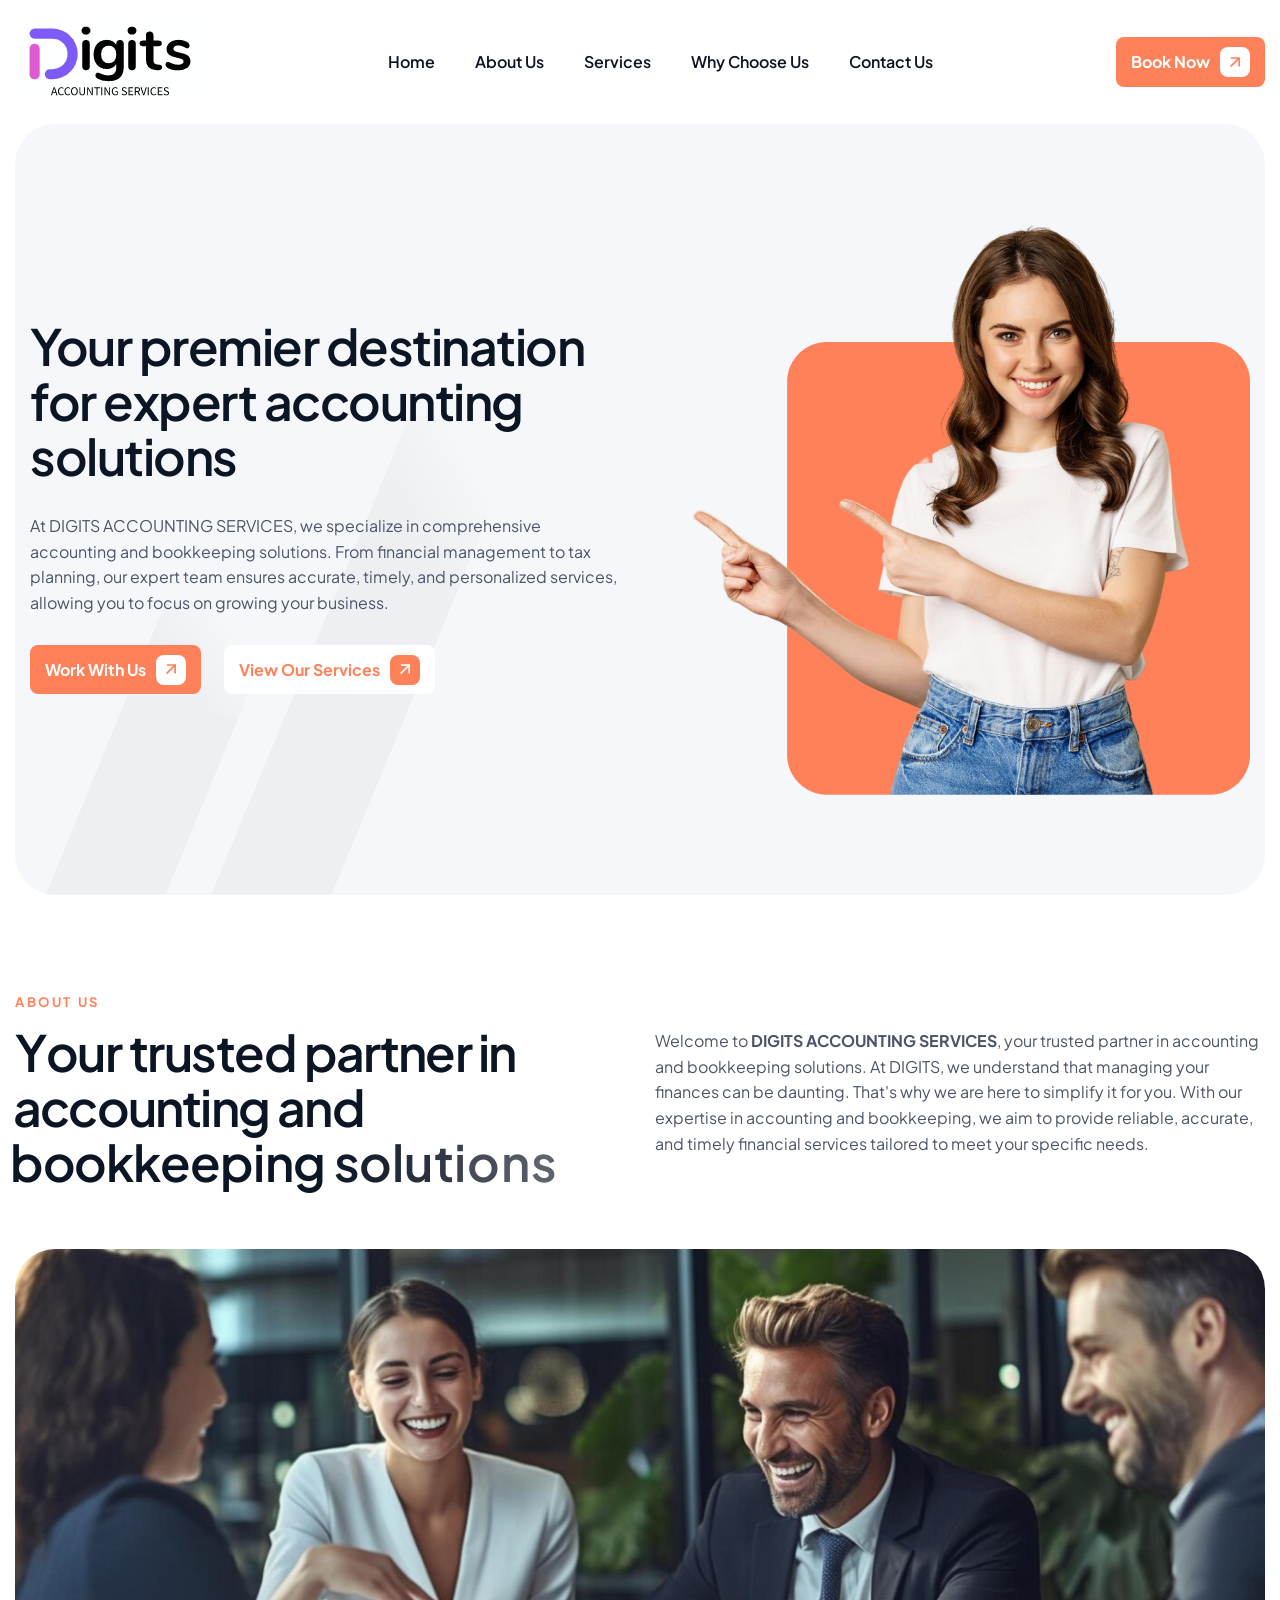
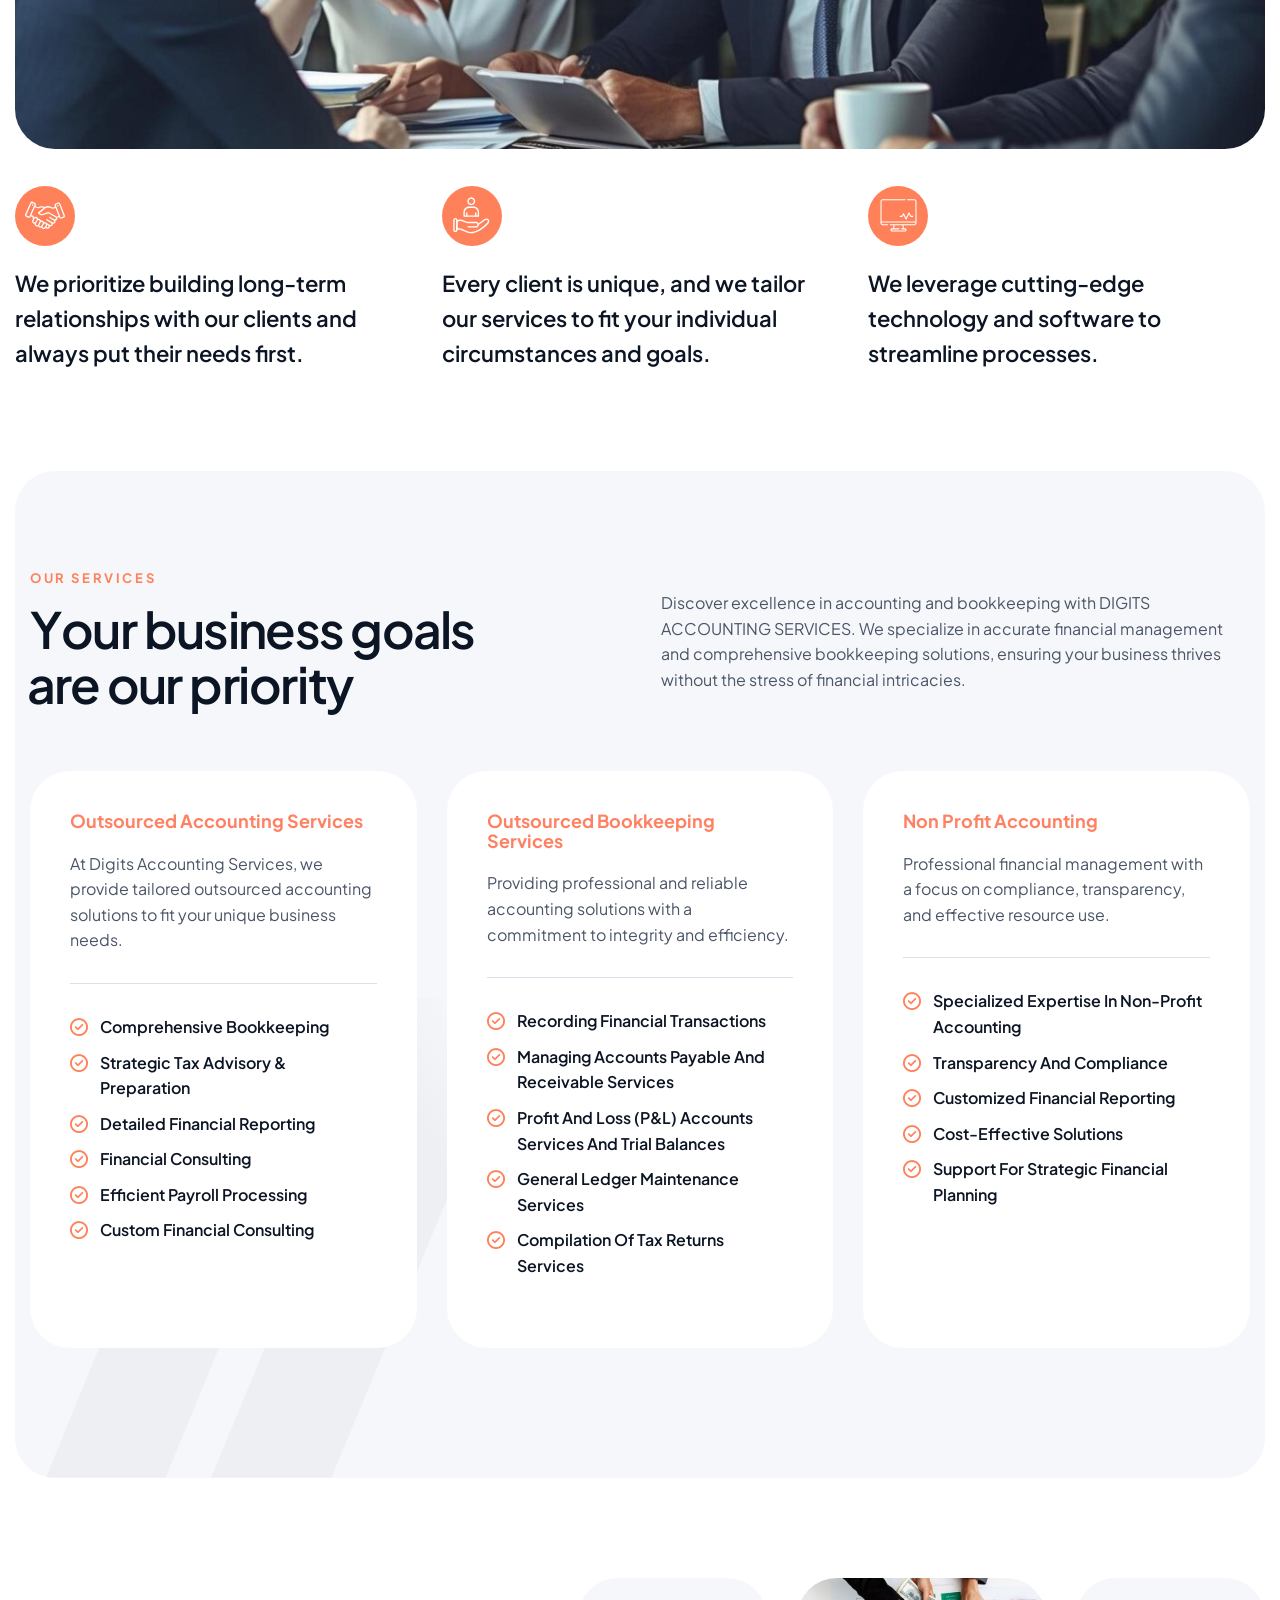
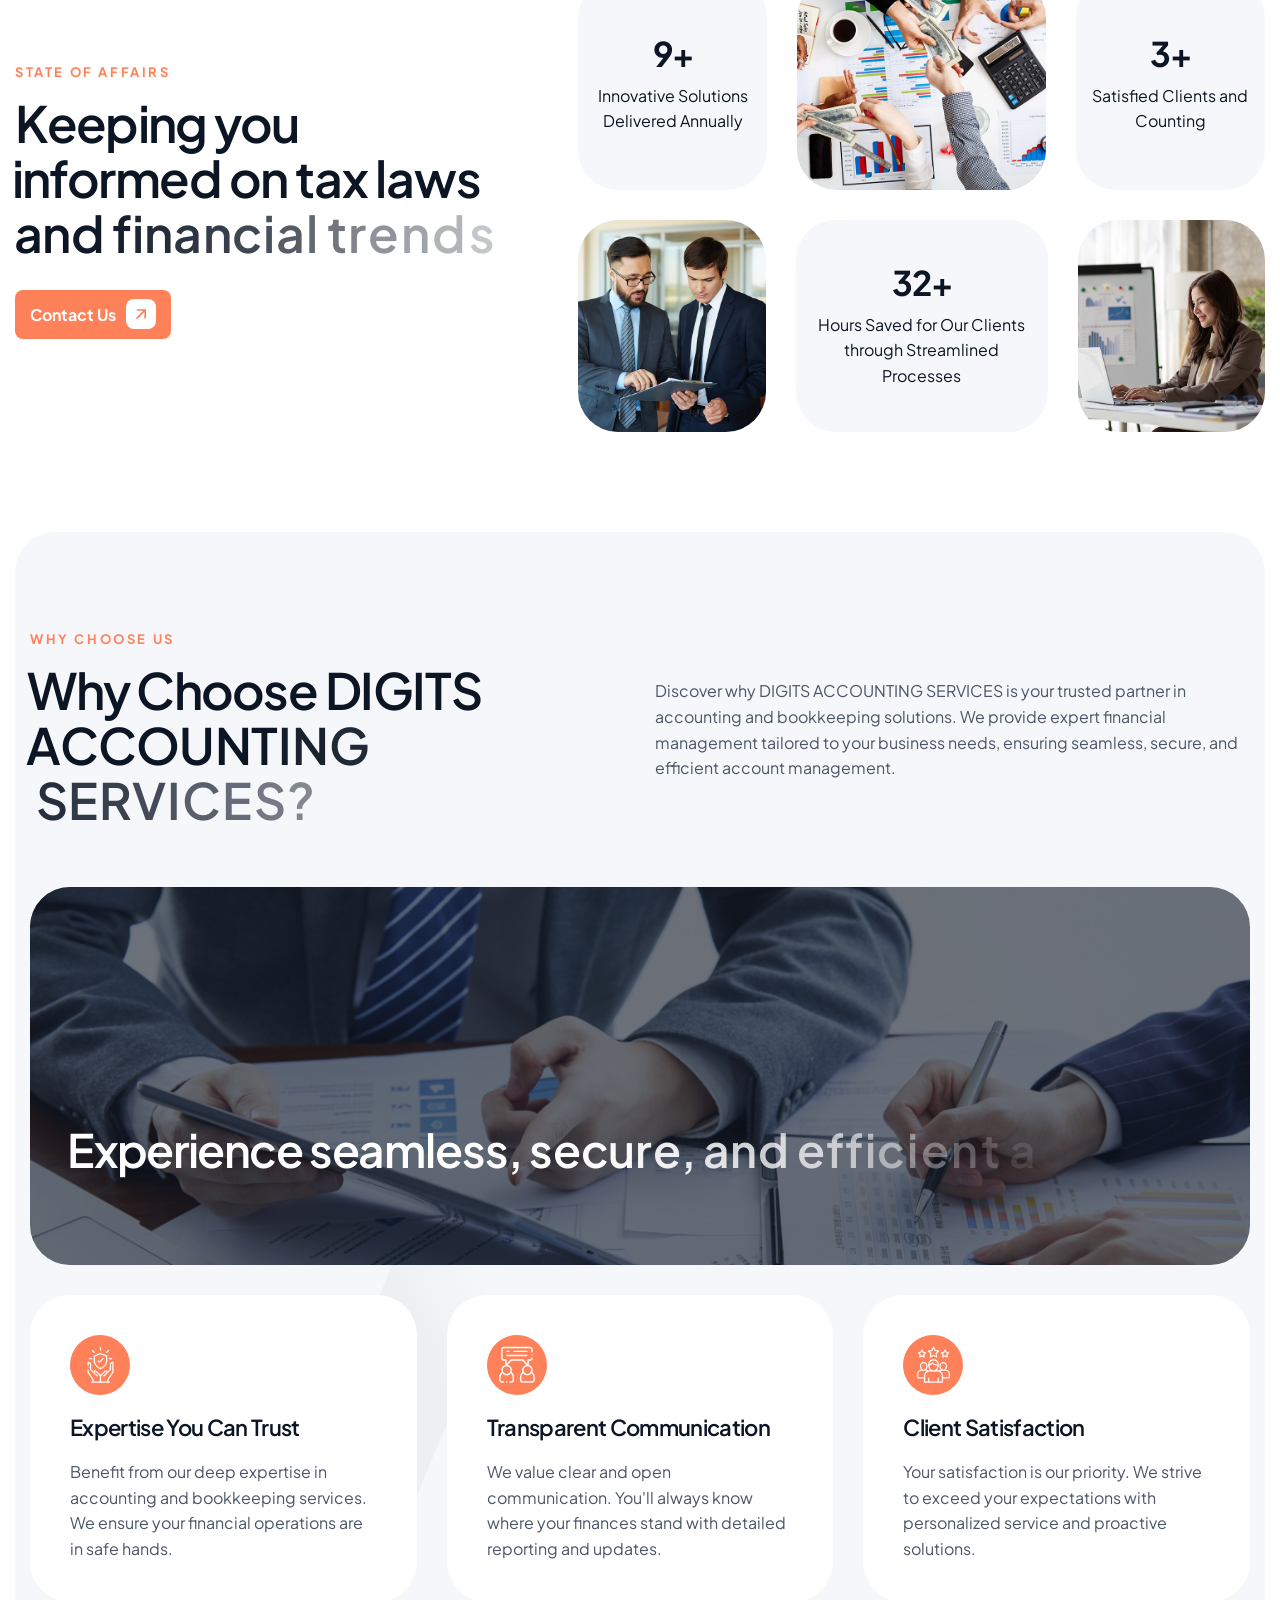
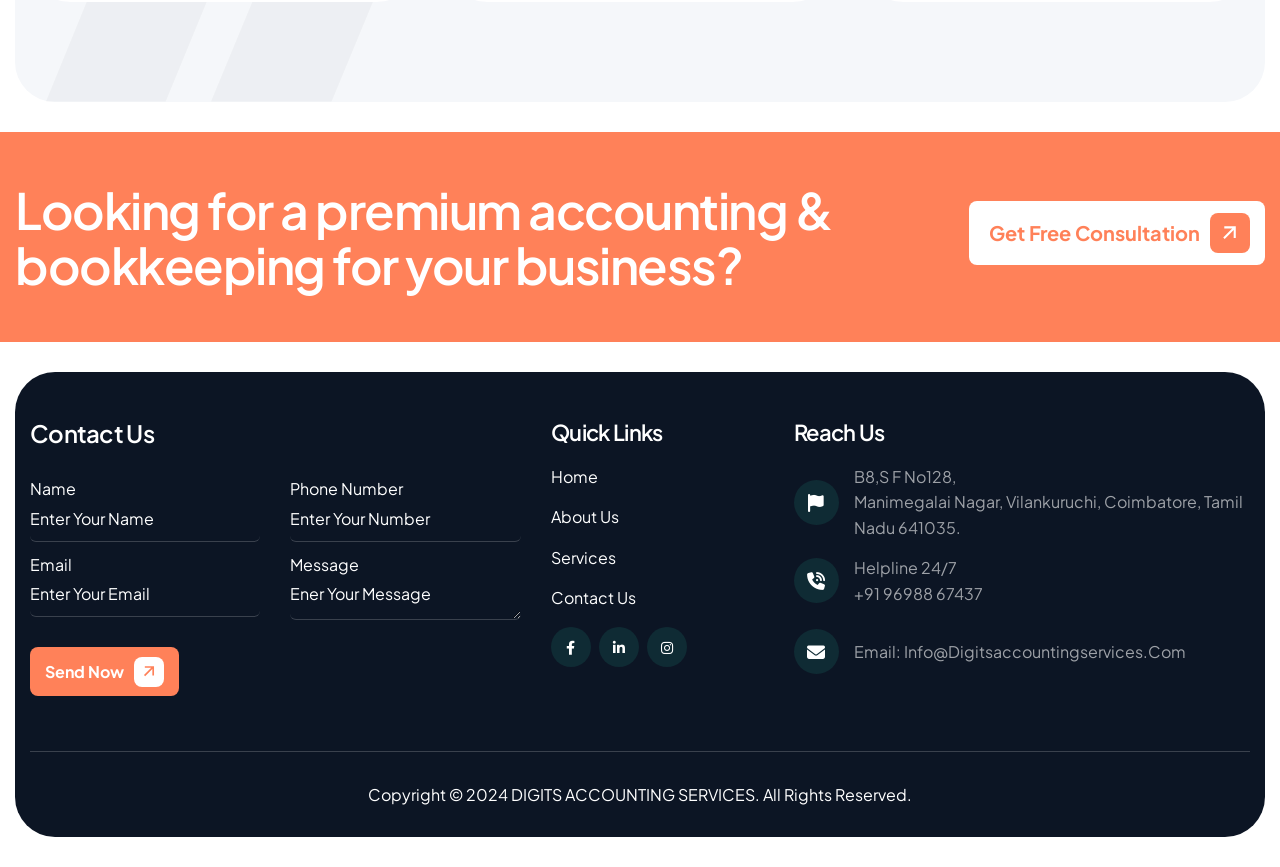
==== commit 1bd01bcf: "Google Tag Manager" ====
--- a/index.html
+++ b/index.html
@@ -20,6 +20,13 @@
     <meta itemprop="name" content="DIGITS ACCOUNTING SERVICES | Expert Accounting & Bookkeeping Solutions">
     <meta itemprop="description" content="Discover top-notch accounting and bookkeeping services with DIGITS ACCOUNTING SERVICES. We provide expert financial management solutions tailored to your business needs. Contact us today!">
     <meta itemprop="image" content="https://digitsaccountingservices.com/images/google-image.jpg">
+    <!-- Google Tag Manager -->
+    <script>(function(w,d,s,l,i){w[l]=w[l]||[];w[l].push({'gtm.start':
+        new Date().getTime(),event:'gtm.js'});var f=d.getElementsByTagName(s)[0],
+        j=d.createElement(s),dl=l!='dataLayer'?'&l='+l:'';j.async=true;j.src=
+        'https://www.googletagmanager.com/gtm.js?id='+i+dl;f.parentNode.insertBefore(j,f);
+    })(window,document,'script','dataLayer','GTM-M2M2JHQC');</script>
+    <!-- End Google Tag Manager -->
     <!-- Google tag (gtag.js) Set Up Google Analytics:-->
     <script async src="https://www.googletagmanager.com/gtag/js?id=G-1L9WFEEZ4H"></script>
     <script>
@@ -74,7 +81,10 @@
 	<link href="css/custom.css?v=6" rel="stylesheet" media="screen">
 </head>
 <body>
-
+    <!-- Google Tag Manager (noscript) -->
+    <noscript><iframe src="https://www.googletagmanager.com/ns.html?id=GTM-M2M2JHQC"
+    height="0" width="0" style="display:none;visibility:hidden"></iframe></noscript>
+    <!-- End Google Tag Manager (noscript) -->
     <!-- Preloader Start -->
 	<div class="preloader">
 		<div class="loading-container">
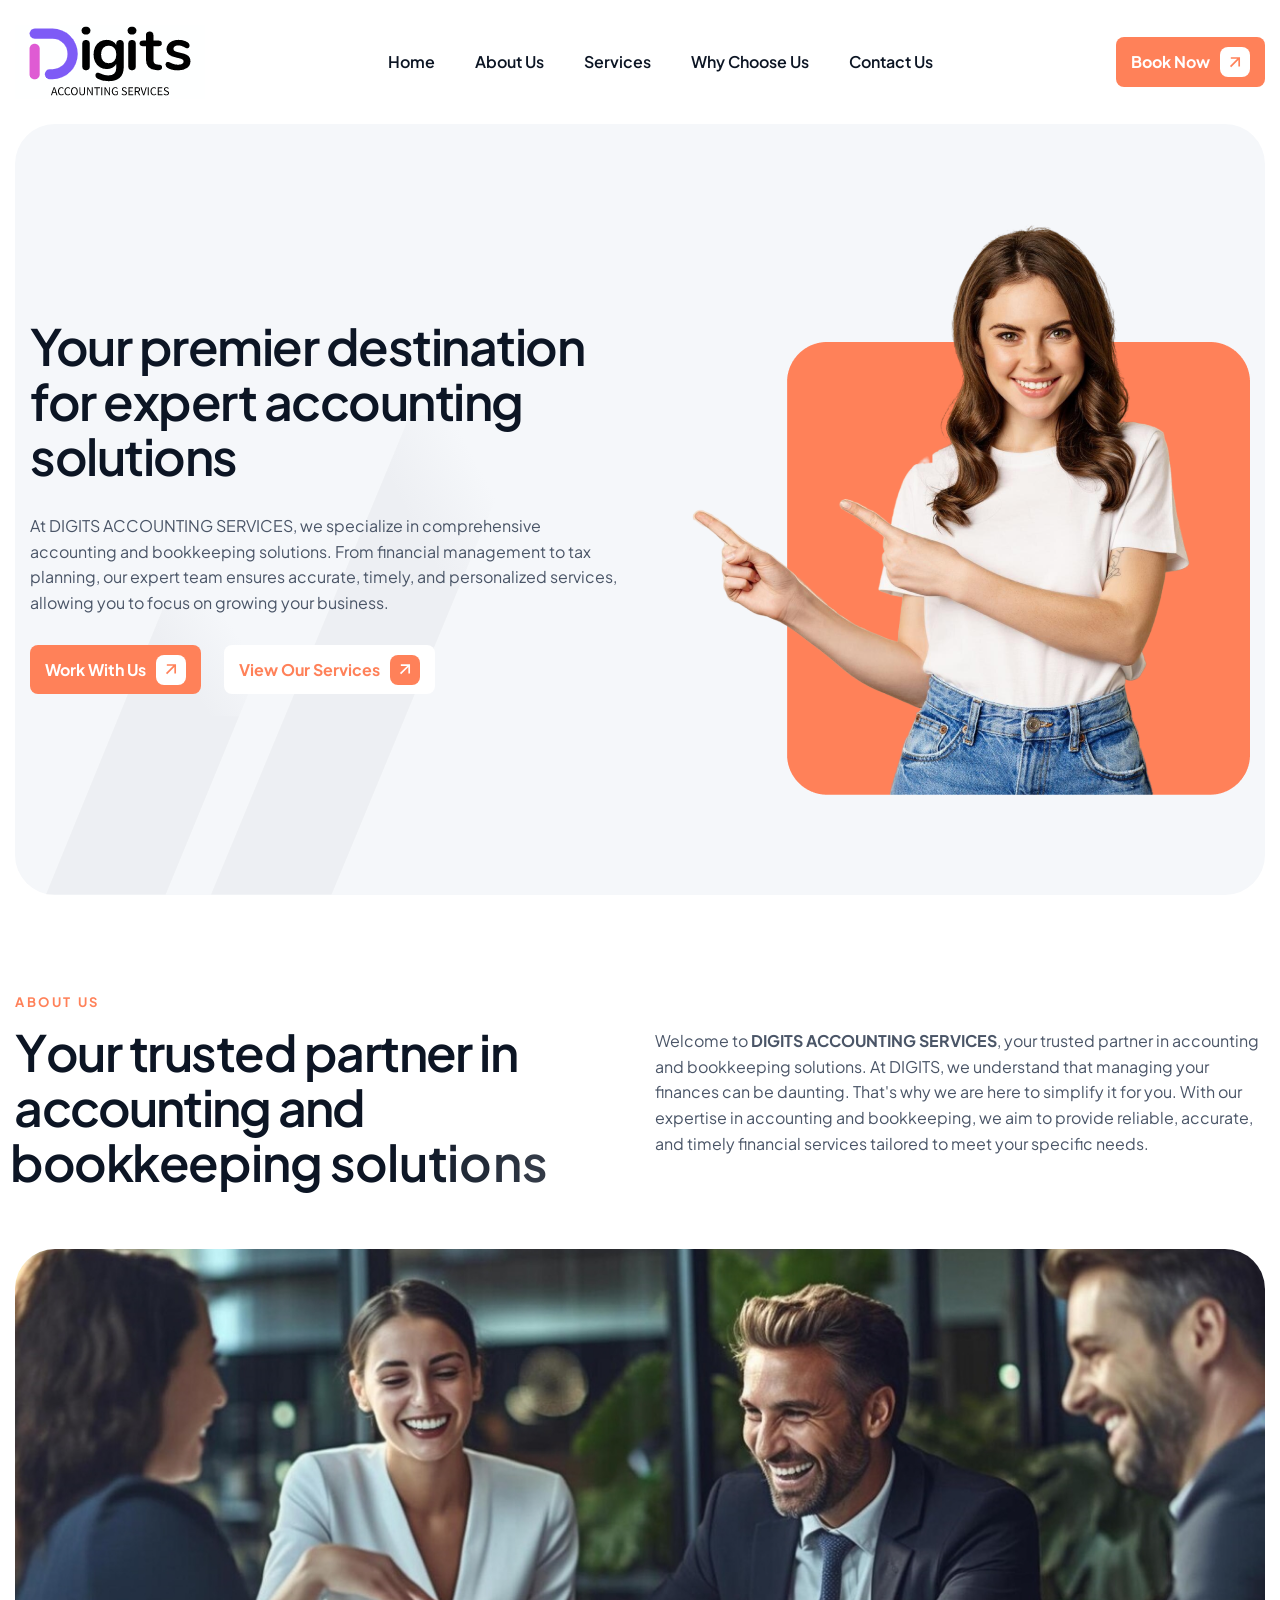
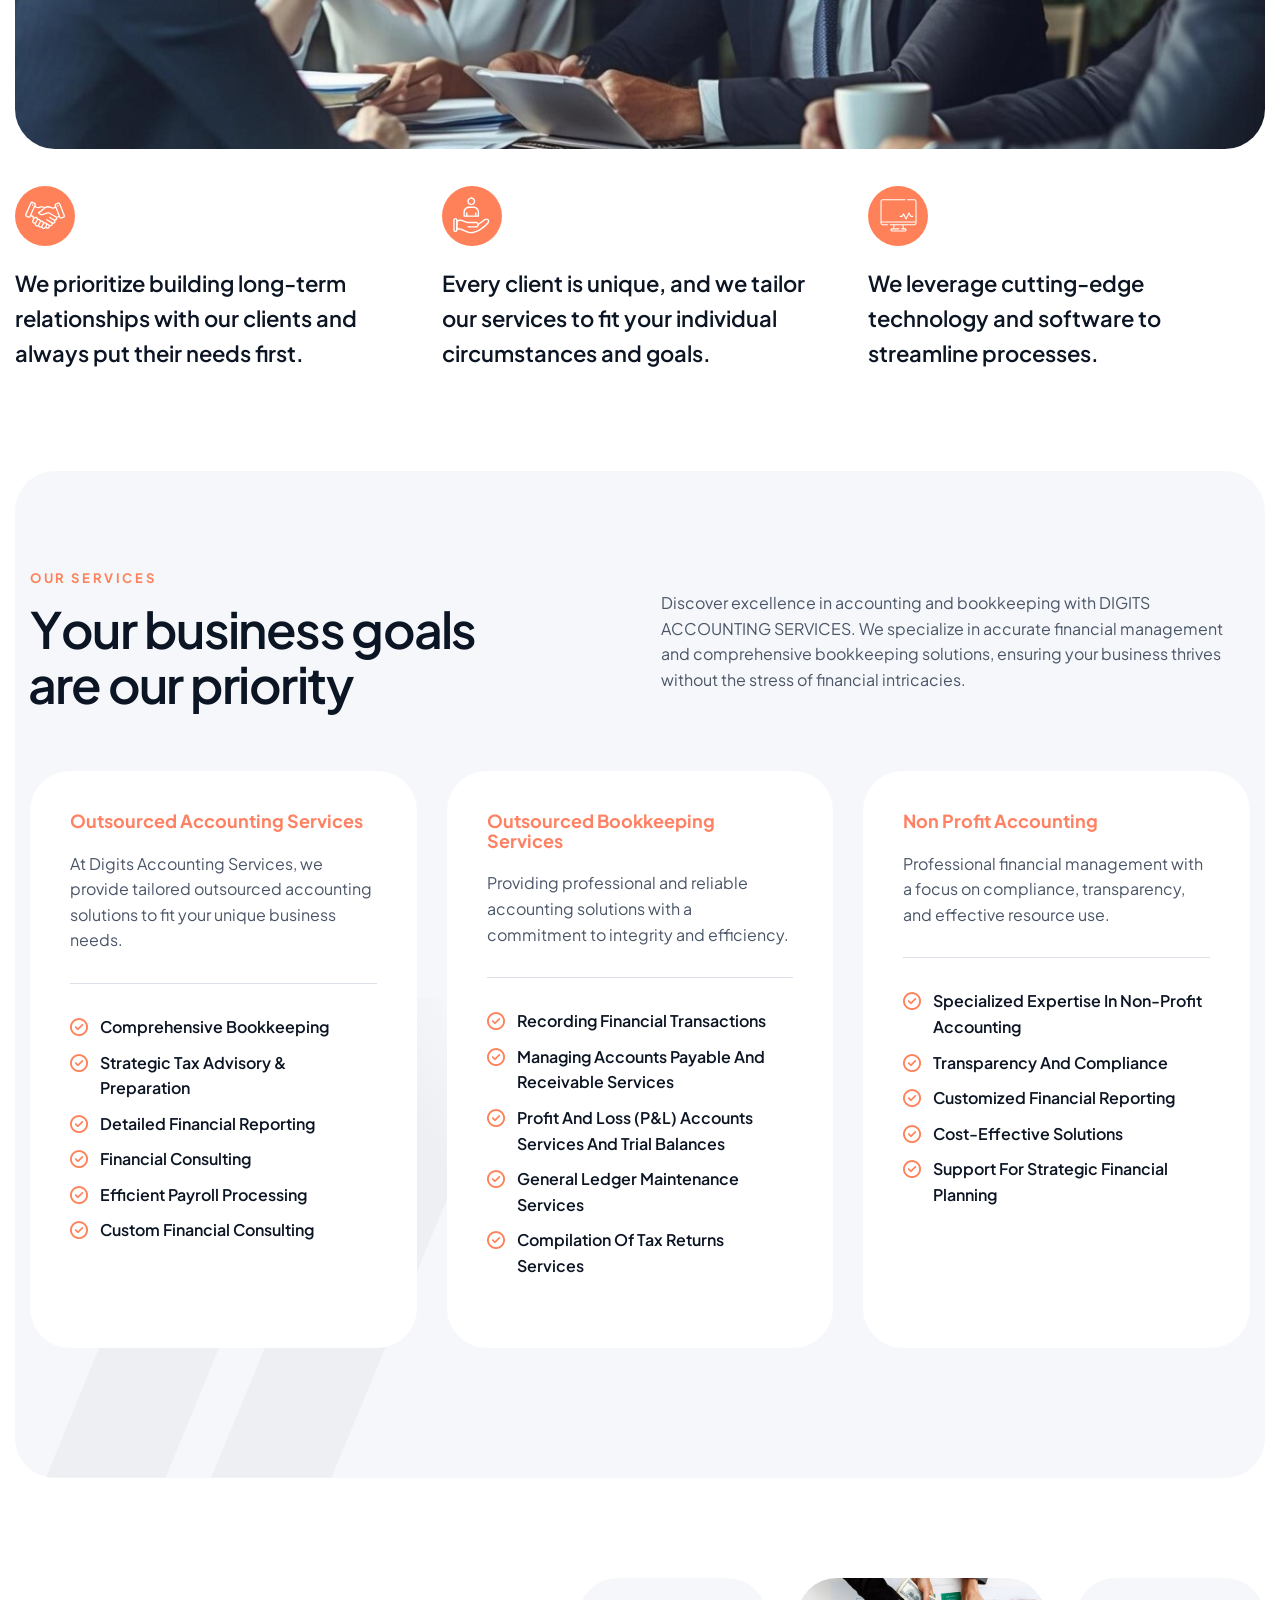
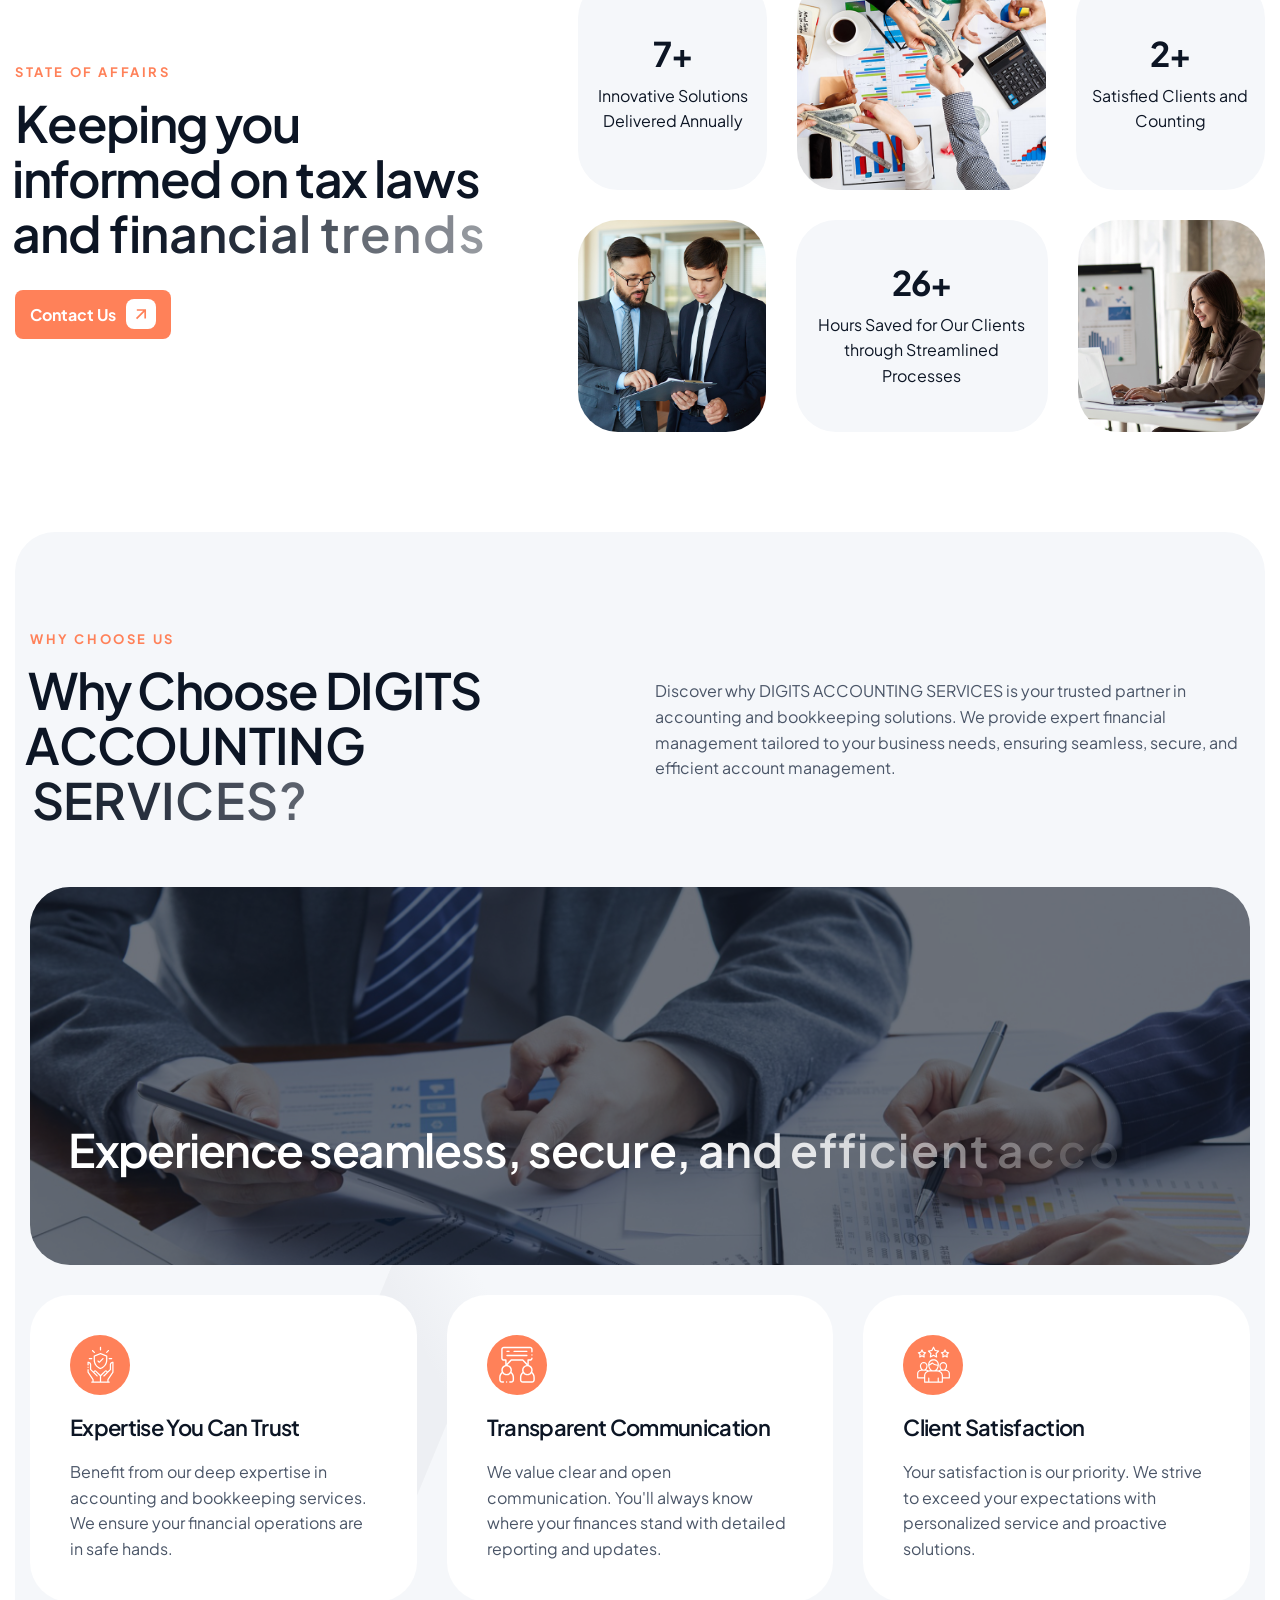
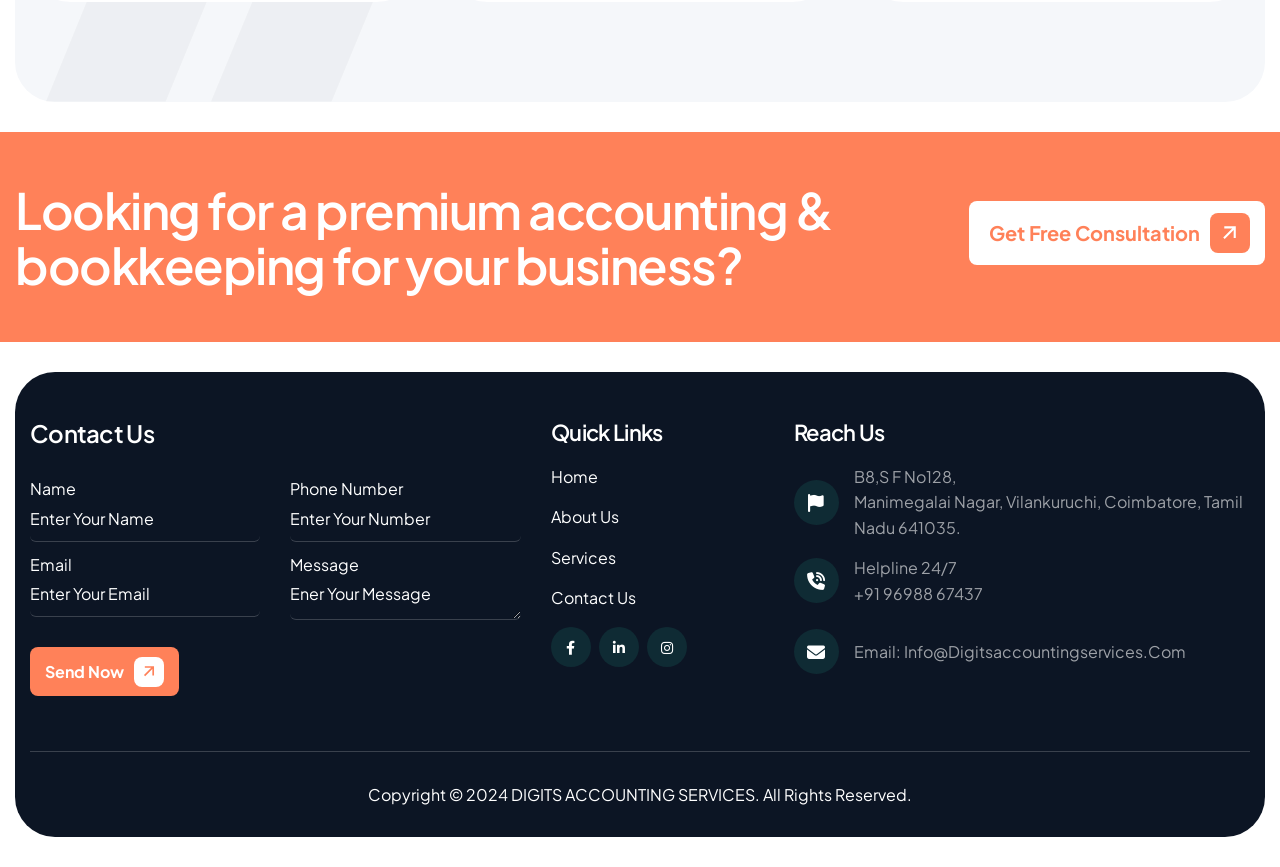
==== commit 1b3d9f75: "Seo Tag Improve" ====
--- a/index.html
+++ b/index.html
@@ -4,22 +4,32 @@
 	<!-- Meta -->
     <meta charset="UTF-8">
     <meta name="viewport" content="width=device-width, initial-scale=1.0">
-    <title>DIGITS ACCOUNTING SERVICES | Expert Accounting & Bookkeeping Solutions</title>
-    <meta name="description" content="Discover top-notch accounting and bookkeeping services with DIGITS ACCOUNTING SERVICES. We provide expert financial management solutions tailored to your business needs. Contact us today!">
-    <meta name="keywords" content="DIGITS ACCOUNTING SERVICES, accounting services, bookkeeping services, financial management, tax planning, payroll management, business finance">
+    <title>DIGITS ACCOUNTING SERVICES | Trusted Accounting & Bookkeeping for Your Business</title>
+    <meta name="description" content="DIGITS ACCOUNTING SERVICES offers reliable accounting and bookkeeping solutions designed to streamline your business finances. Let us handle your books so you can focus on growing your business. Contact us for a consultation!">
+    <meta name="keywords" content="accounting services, bookkeeping services, outsourced accounting, financial management, tax planning, payroll services, small business accounting, DIGITS ACCOUNTING SERVICES">
 
     <!-- Open Graph / Facebook -->
     <meta property="og:type" content="website">
-    <meta property="og:title" content="DIGITS ACCOUNTING SERVICES | Expert Accounting & Bookkeeping Solutions">
-    <meta property="og:description" content="Discover top-notch accounting and bookkeeping services with DIGITS ACCOUNTING SERVICES. We provide expert financial management solutions tailored to your business needs. Contact us today!">
+    <meta property="og:title" content="DIGITS ACCOUNTING SERVICES | Trusted Accounting & Bookkeeping for Your Business">
+    <meta property="og:description" content="DIGITS ACCOUNTING SERVICES provides expert accounting and bookkeeping solutions for businesses. Simplify your finances with our personalized services.">
     <meta property="og:url" content="https://digitsaccountingservices.com/">
-    <meta property="og:image" content="https://digitsaccountingservices.com/images/og-image.jpg">
-    <meta name="google-site-verification" content="klVvc1-LnxsB-kXc9WpZhZECS_KZf3mpyhI-O9vPJz4" />
+    <meta property="og:image" content="https://digitsaccountingservices.com/images/logo.png">
+
+    <!-- Twitter -->
+    <meta name="twitter:card" content="summary_large_image">
+    <meta name="twitter:title" content="DIGITS ACCOUNTING SERVICES | Trusted Accounting & Bookkeeping for Your Business">
+    <meta name="twitter:description" content="Simplify your business finances with DIGITS ACCOUNTING SERVICES. We offer expert accounting and bookkeeping tailored to your needs.">
+    <meta name="twitter:image" content="https://digitsaccountingservices.com/images/logo.png">
 
     <!-- Google / Search Engine -->
-    <meta itemprop="name" content="DIGITS ACCOUNTING SERVICES | Expert Accounting & Bookkeeping Solutions">
-    <meta itemprop="description" content="Discover top-notch accounting and bookkeeping services with DIGITS ACCOUNTING SERVICES. We provide expert financial management solutions tailored to your business needs. Contact us today!">
-    <meta itemprop="image" content="https://digitsaccountingservices.com/images/google-image.jpg">
+    <meta itemprop="name" content="DIGITS ACCOUNTING SERVICES | Trusted Accounting & Bookkeeping for Your Business">
+    <meta itemprop="description" content="DIGITS ACCOUNTING SERVICES offers expert financial solutions to simplify your accounting and bookkeeping needs. Let us handle your books while you grow your business.">
+    <meta itemprop="image" content="https://digitsaccountingservices.com/images/logo.png">
+
+    <!-- Google Verification -->
+    <meta name="google-site-verification" content="klVvc1-LnxsB-kXc9WpZhZECS_KZf3mpyhI-O9vPJz4">
+
+
     <!-- Google Tag Manager -->
     <script>(function(w,d,s,l,i){w[l]=w[l]||[];w[l].push({'gtm.start':
         new Date().getTime(),event:'gtm.js'});var f=d.getElementsByTagName(s)[0],
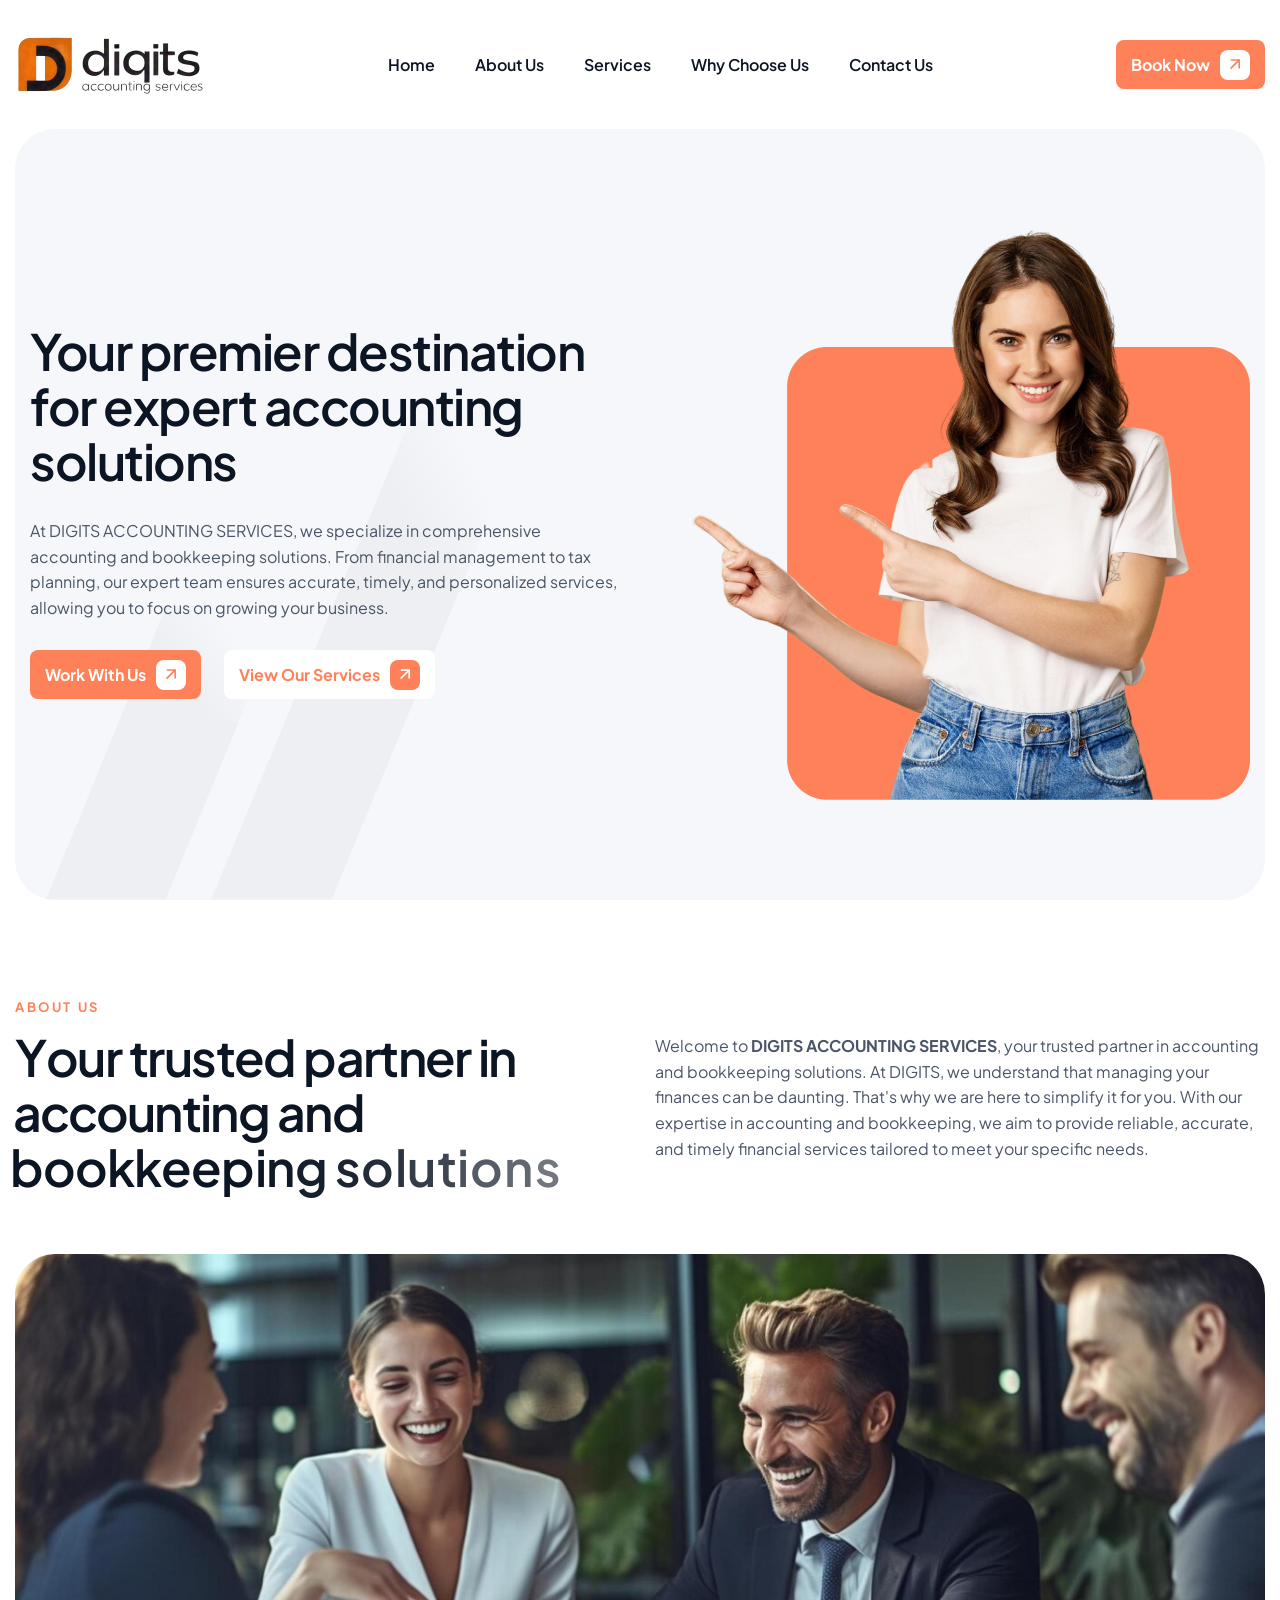
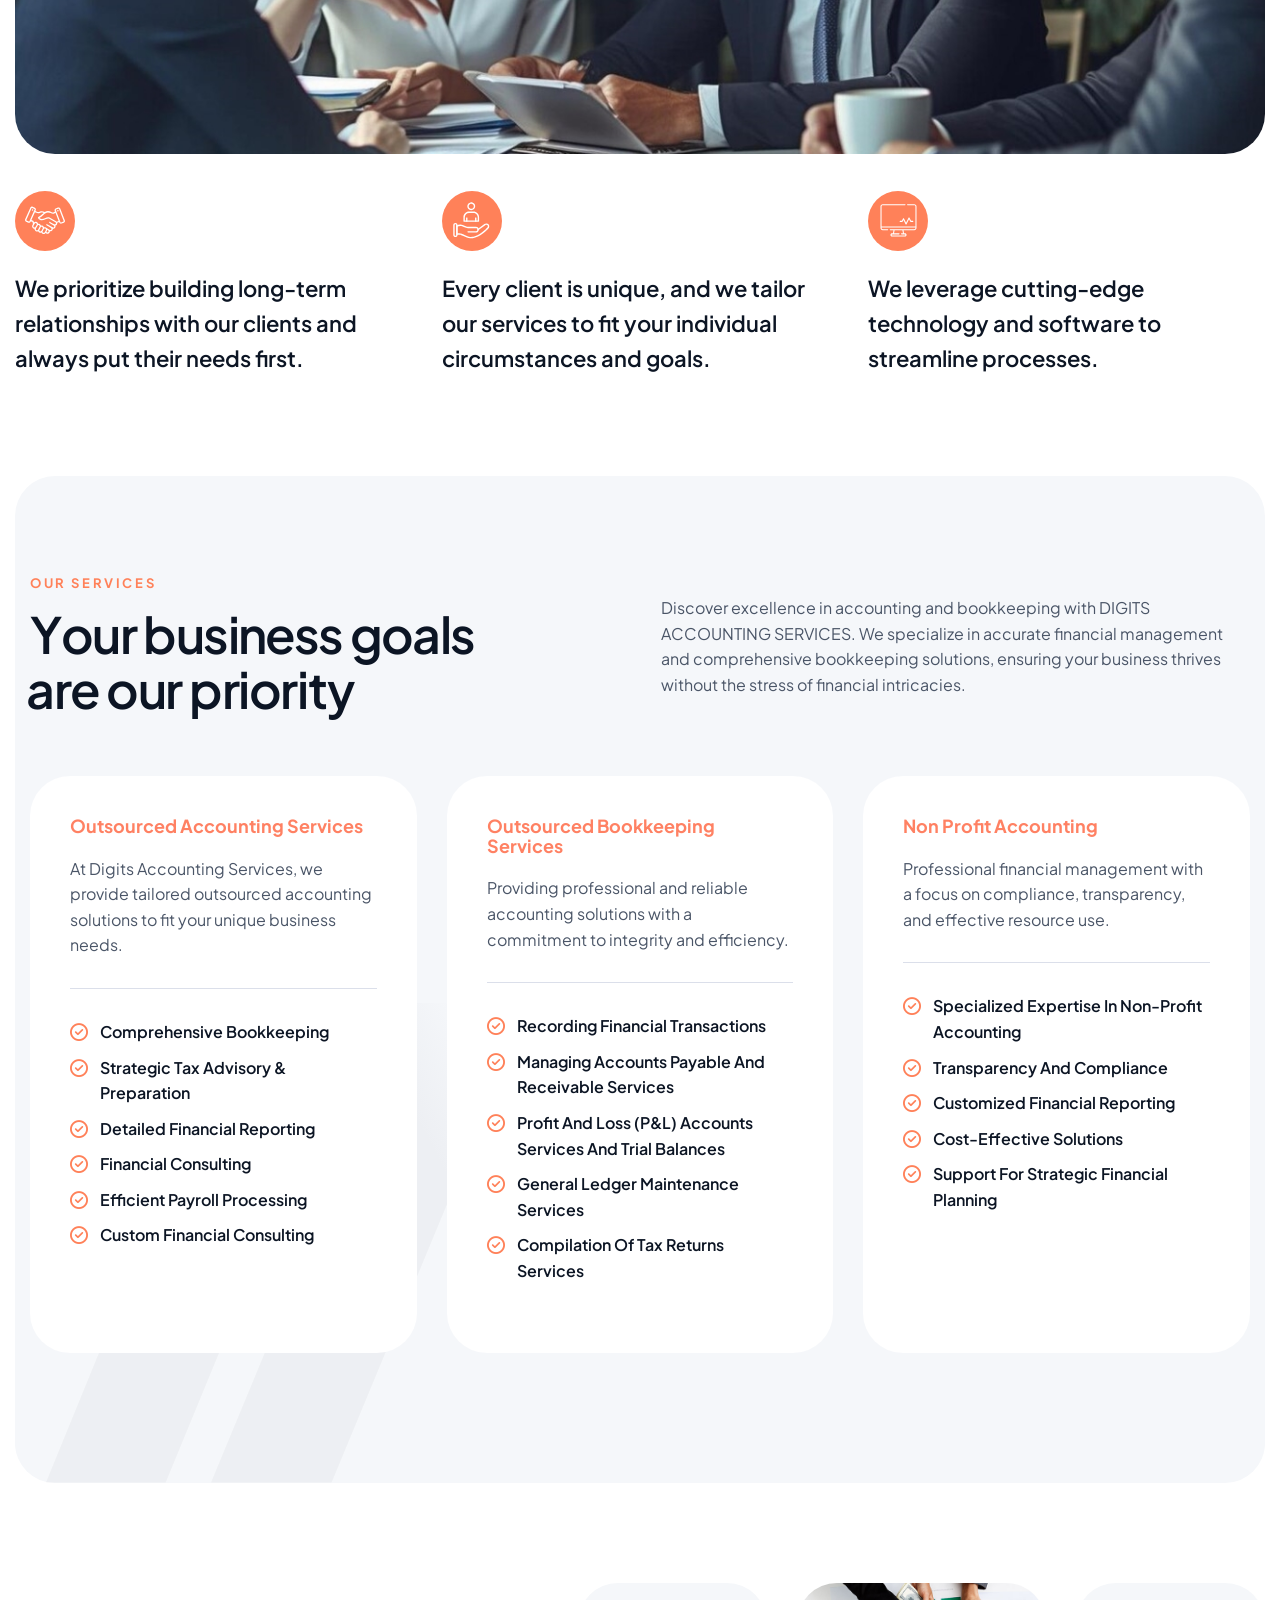
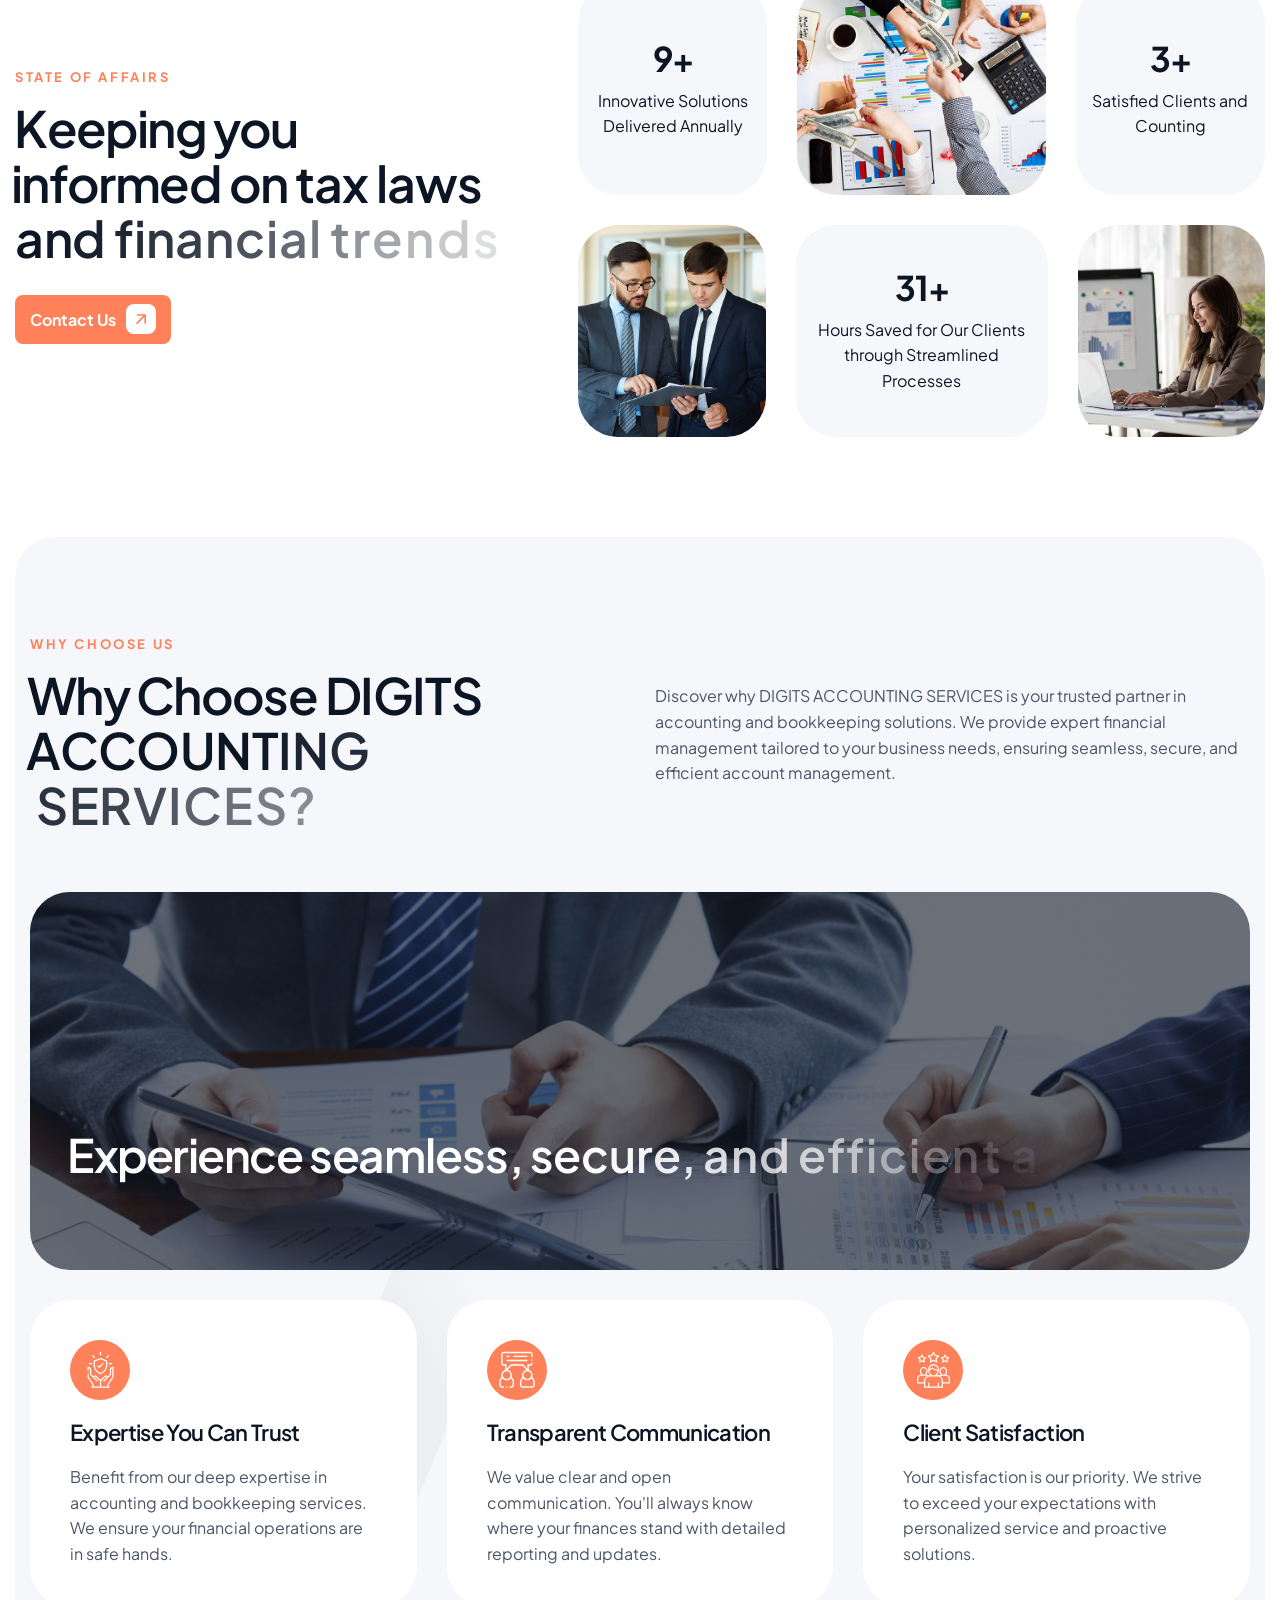
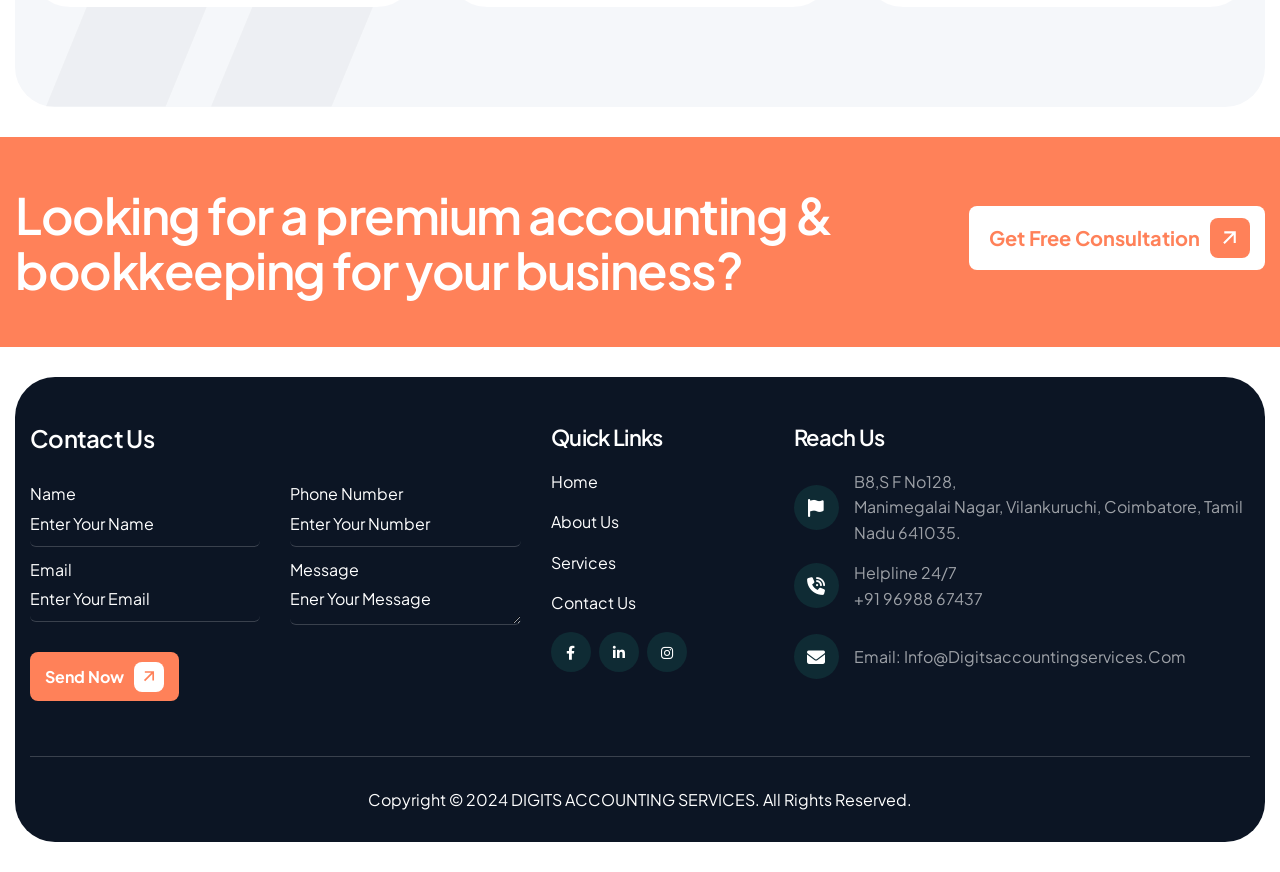
==== commit 66fd2a11: "Logo Changes" ====
--- a/index.html
+++ b/index.html
@@ -13,18 +13,18 @@
     <meta property="og:title" content="DIGITS ACCOUNTING SERVICES | Trusted Accounting & Bookkeeping for Your Business">
     <meta property="og:description" content="DIGITS ACCOUNTING SERVICES provides expert accounting and bookkeeping solutions for businesses. Simplify your finances with our personalized services.">
     <meta property="og:url" content="https://digitsaccountingservices.com/">
-    <meta property="og:image" content="https://digitsaccountingservices.com/images/logo.png">
+    <meta property="og:image" content="https://digitsaccountingservices.com/images/logo_perview.png">
 
     <!-- Twitter -->
     <meta name="twitter:card" content="summary_large_image">
     <meta name="twitter:title" content="DIGITS ACCOUNTING SERVICES | Trusted Accounting & Bookkeeping for Your Business">
     <meta name="twitter:description" content="Simplify your business finances with DIGITS ACCOUNTING SERVICES. We offer expert accounting and bookkeeping tailored to your needs.">
-    <meta name="twitter:image" content="https://digitsaccountingservices.com/images/logo.png">
+    <meta name="twitter:image" content="https://digitsaccountingservices.com/images/logo_perview.png">
 
     <!-- Google / Search Engine -->
     <meta itemprop="name" content="DIGITS ACCOUNTING SERVICES | Trusted Accounting & Bookkeeping for Your Business">
     <meta itemprop="description" content="DIGITS ACCOUNTING SERVICES offers expert financial solutions to simplify your accounting and bookkeeping needs. Let us handle your books while you grow your business.">
-    <meta itemprop="image" content="https://digitsaccountingservices.com/images/logo.png">
+    <meta itemprop="image" content="https://digitsaccountingservices.com/images/logo_perview.png">
 
     <!-- Google Verification -->
     <meta name="google-site-verification" content="klVvc1-LnxsB-kXc9WpZhZECS_KZf3mpyhI-O9vPJz4">
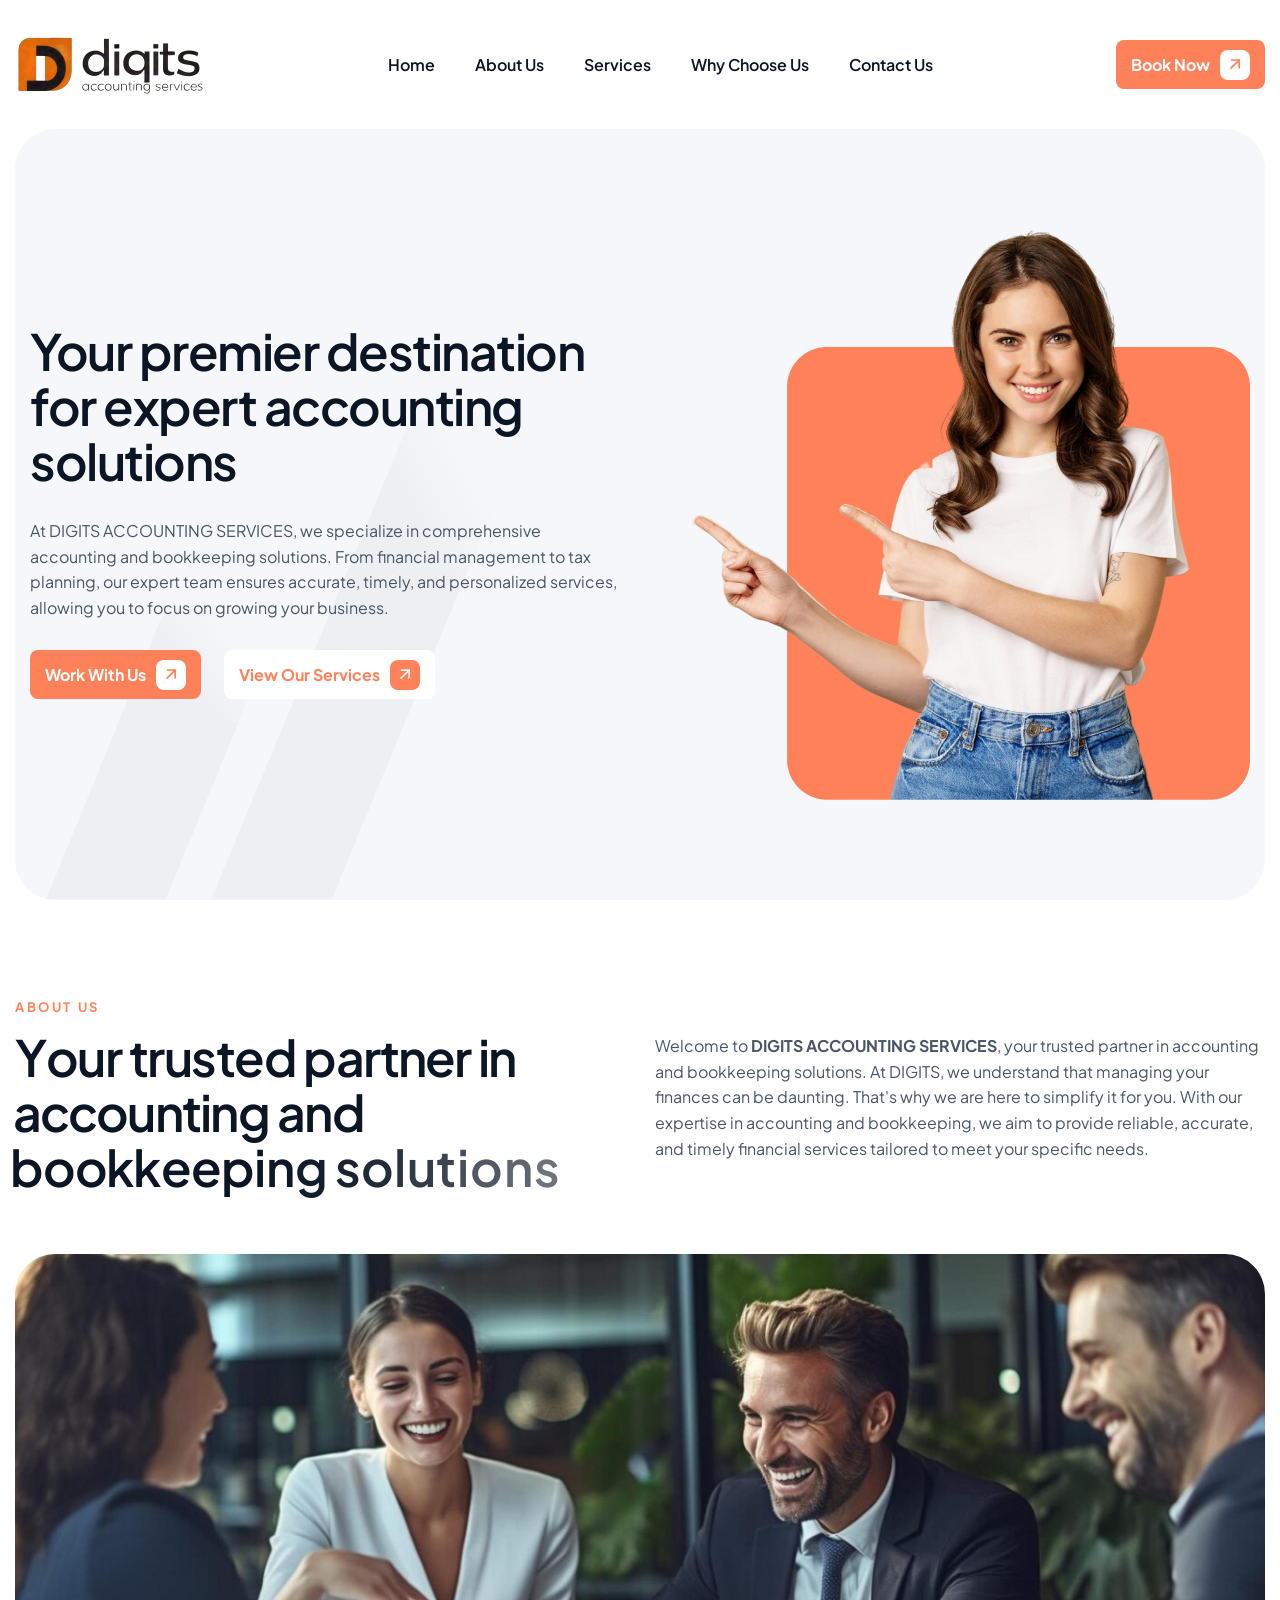
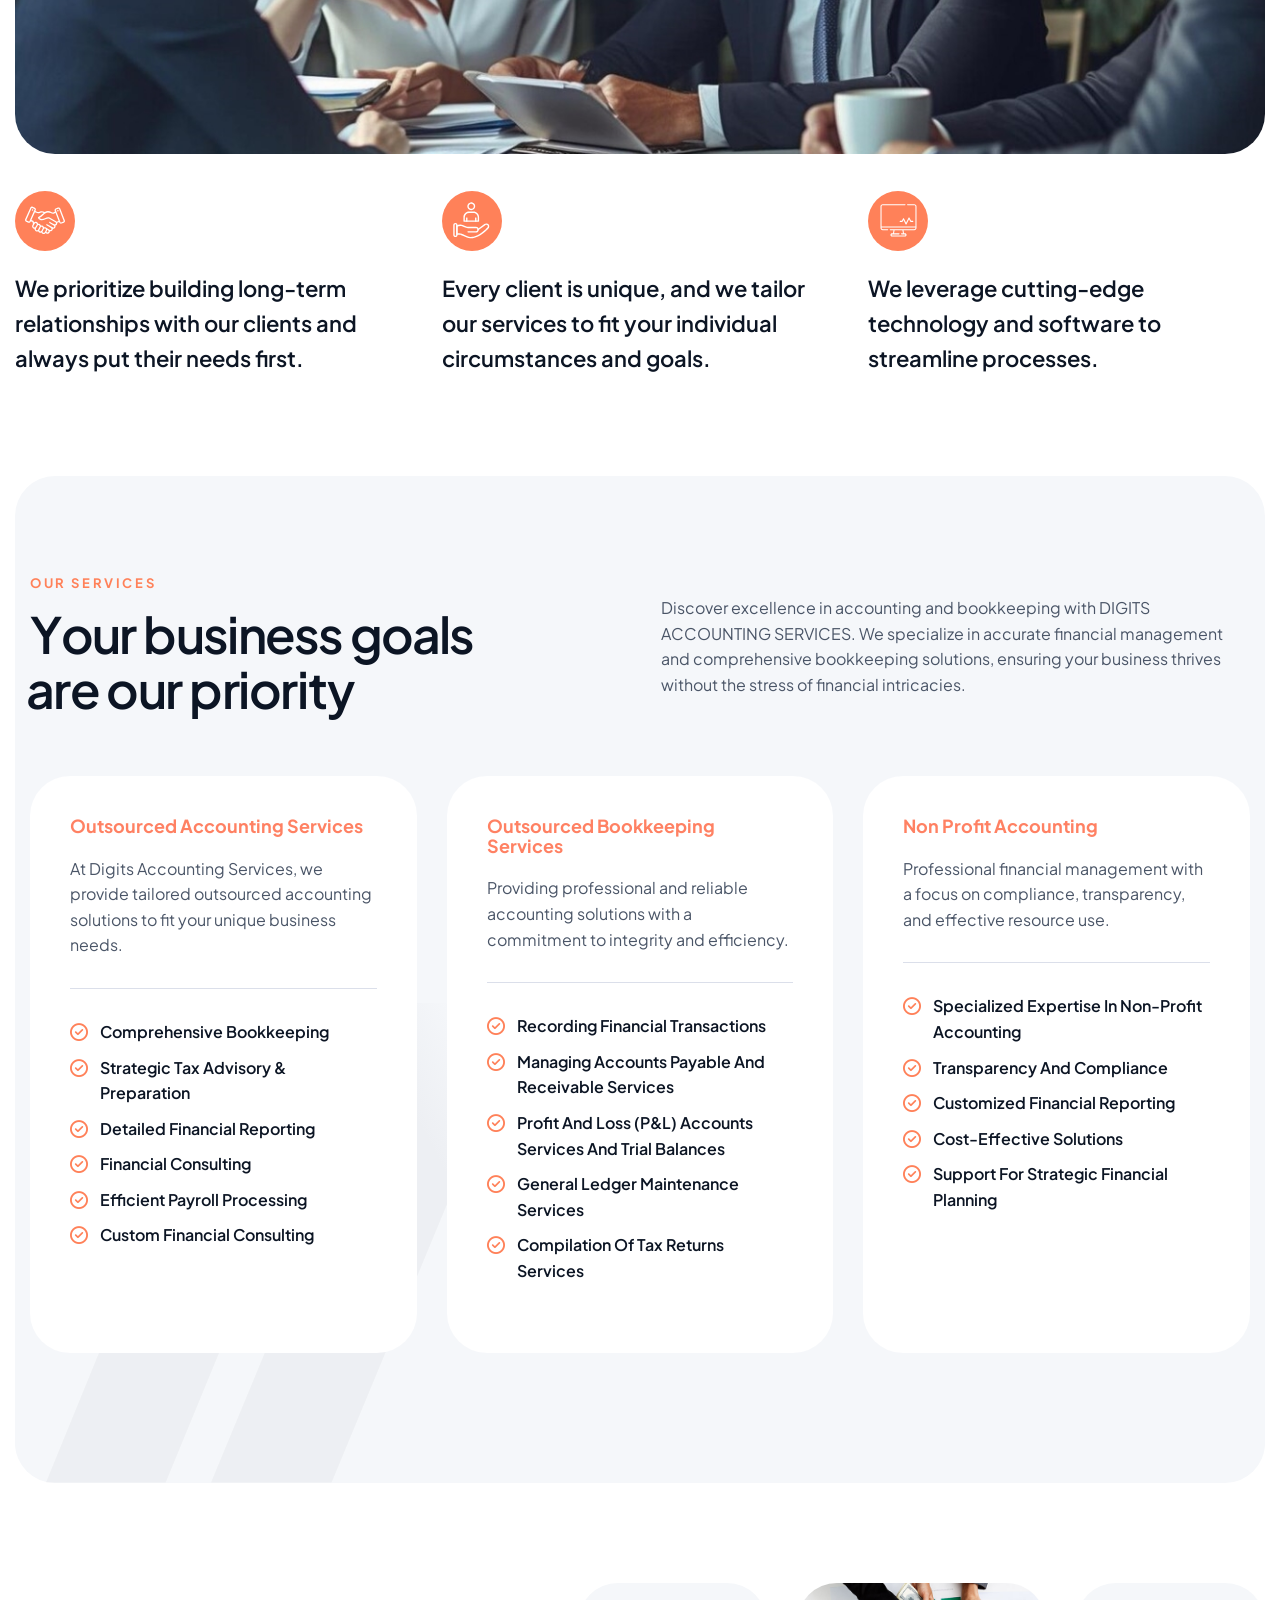
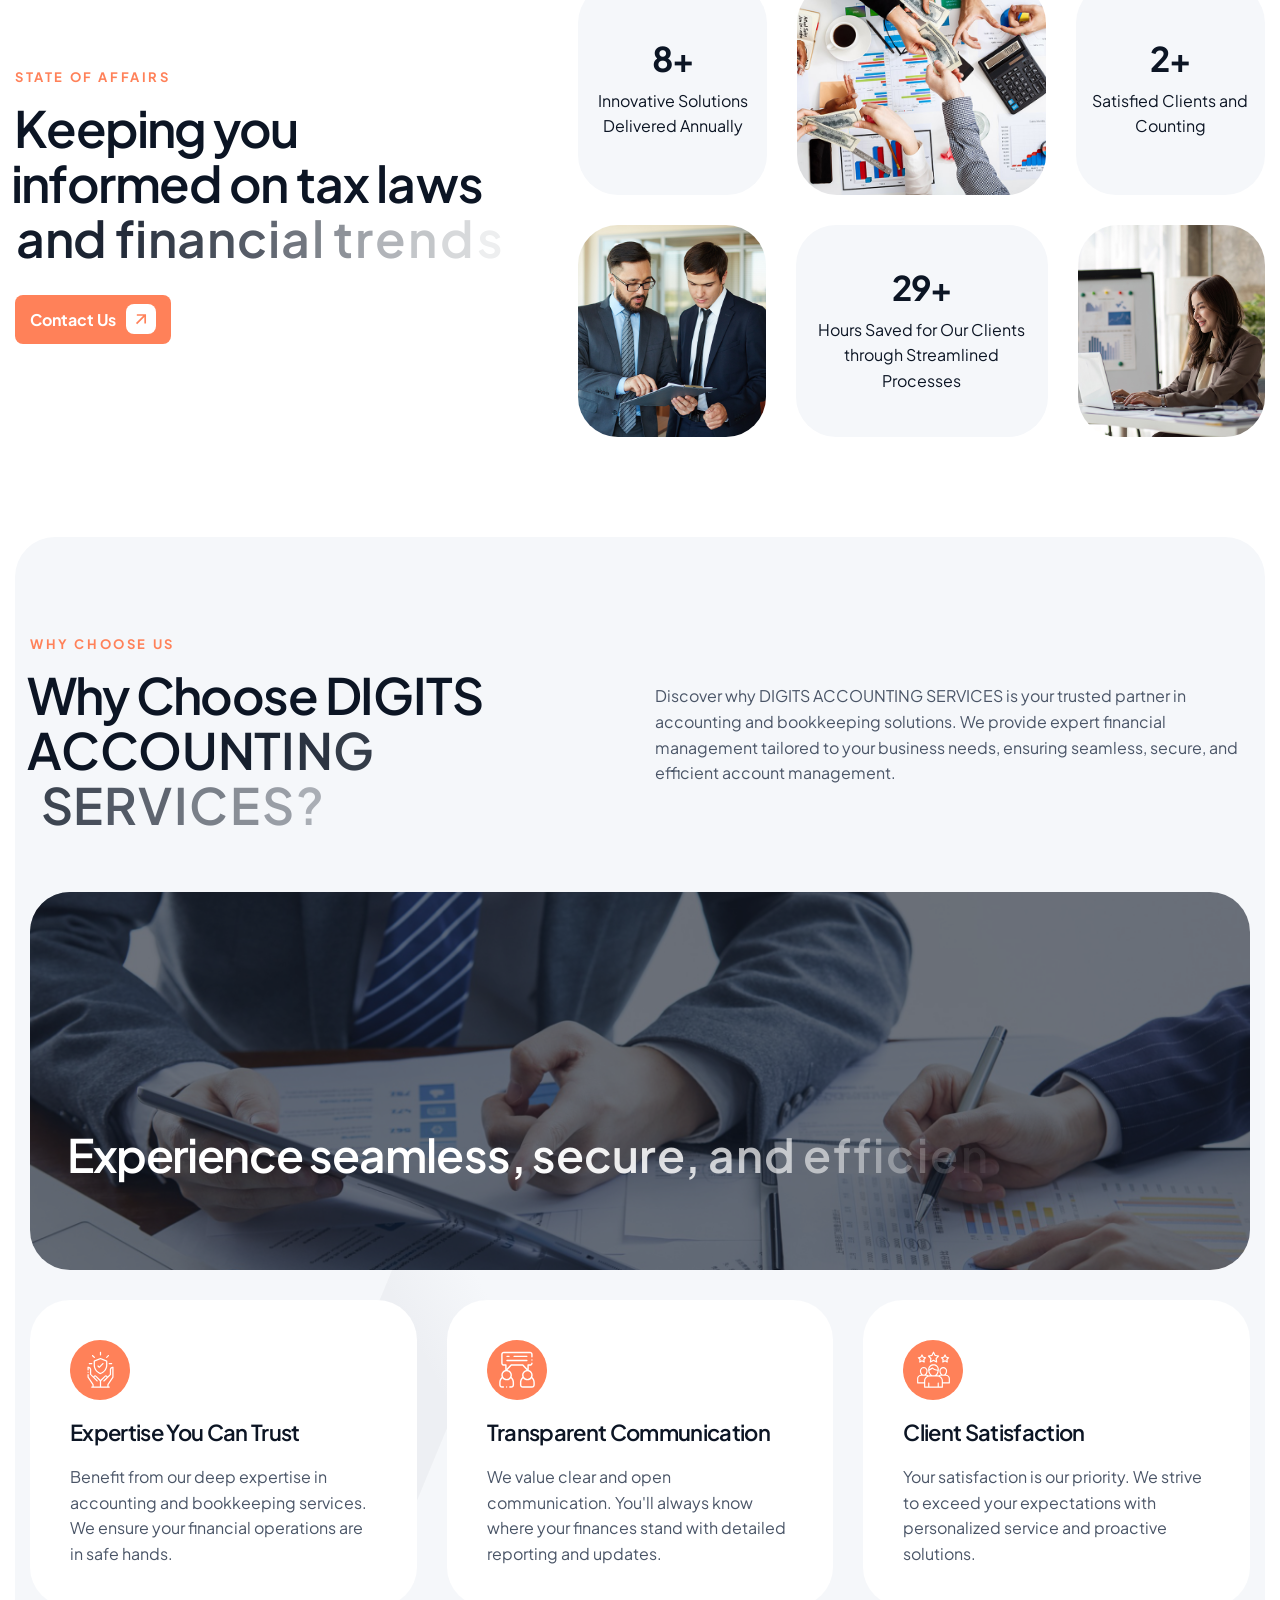
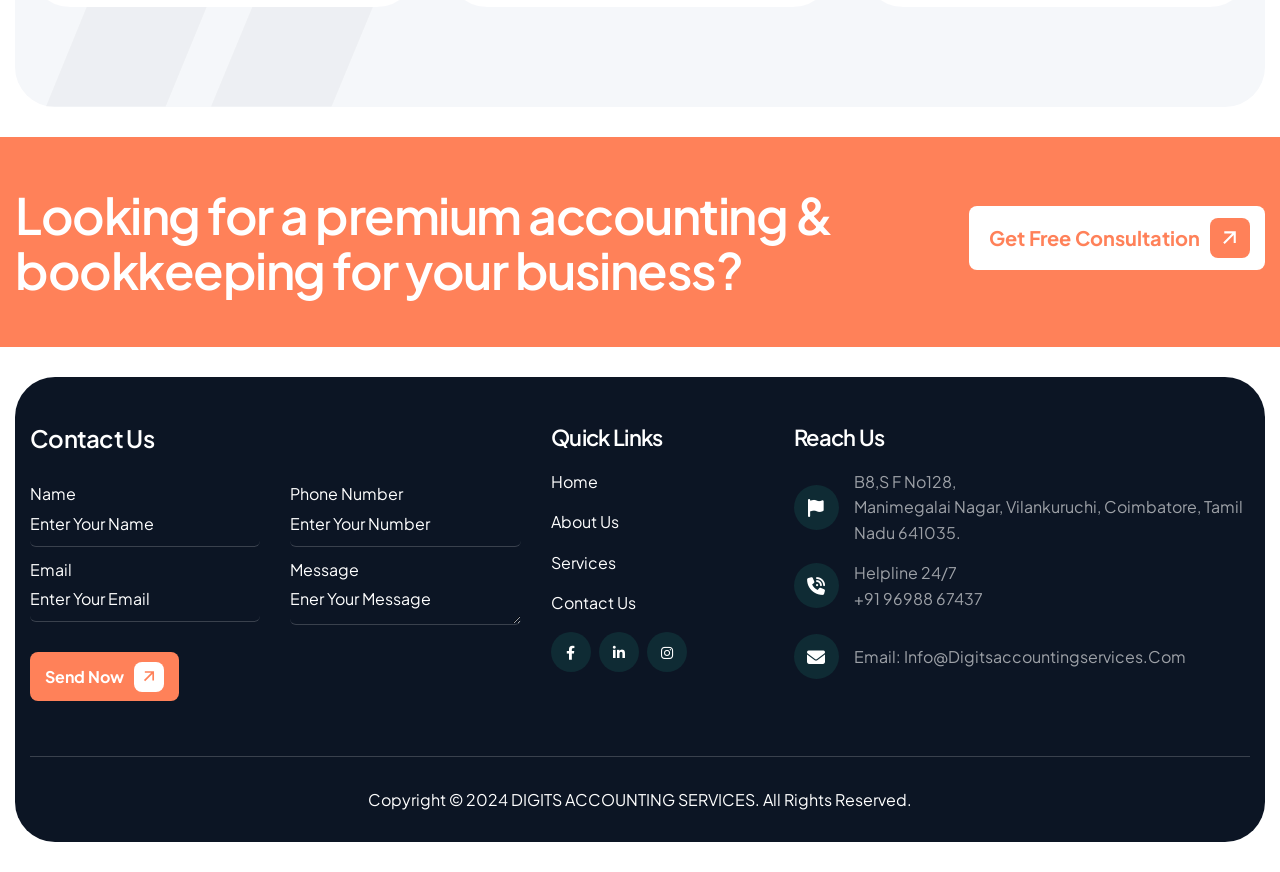
==== commit 7263cb05: "Logo changes" ====
--- a/index.html
+++ b/index.html
@@ -13,18 +13,18 @@
     <meta property="og:title" content="DIGITS ACCOUNTING SERVICES | Trusted Accounting & Bookkeeping for Your Business">
     <meta property="og:description" content="DIGITS ACCOUNTING SERVICES provides expert accounting and bookkeeping solutions for businesses. Simplify your finances with our personalized services.">
     <meta property="og:url" content="https://digitsaccountingservices.com/">
-    <meta property="og:image" content="https://digitsaccountingservices.com/images/logo_perview.png">
+    <meta property="og:image" content="https://digitsaccountingservices.com/images/logo_perview_new.png">
 
     <!-- Twitter -->
     <meta name="twitter:card" content="summary_large_image">
     <meta name="twitter:title" content="DIGITS ACCOUNTING SERVICES | Trusted Accounting & Bookkeeping for Your Business">
     <meta name="twitter:description" content="Simplify your business finances with DIGITS ACCOUNTING SERVICES. We offer expert accounting and bookkeeping tailored to your needs.">
-    <meta name="twitter:image" content="https://digitsaccountingservices.com/images/logo_perview.png">
+    <meta name="twitter:image" content="https://digitsaccountingservices.com/images/logo_perview_new.png">
 
     <!-- Google / Search Engine -->
     <meta itemprop="name" content="DIGITS ACCOUNTING SERVICES | Trusted Accounting & Bookkeeping for Your Business">
     <meta itemprop="description" content="DIGITS ACCOUNTING SERVICES offers expert financial solutions to simplify your accounting and bookkeeping needs. Let us handle your books while you grow your business.">
-    <meta itemprop="image" content="https://digitsaccountingservices.com/images/logo_perview.png">
+    <meta itemprop="image" content="https://digitsaccountingservices.com/images/logo_perview_new.png">
 
     <!-- Google Verification -->
     <meta name="google-site-verification" content="klVvc1-LnxsB-kXc9WpZhZECS_KZf3mpyhI-O9vPJz4">
@@ -53,7 +53,7 @@
         "@type": "Organization",
         "name": "DIGITS ACCOUNTING SERVICES",
         "url": "https://digitsaccountingservices.com",
-        "logo": "https://digitsaccountingservices.com/images/logo.png",
+        "logo": "https://digitsaccountingservices.com/images/logo_new.png",
         "description": "Expert accounting and bookkeeping services providing comprehensive financial management solutions.",
         "contactPoint": {
             "@type": "ContactPoint",
@@ -110,7 +110,7 @@
 				<div class="container">
 					<!-- Logo Start -->
 					<a class="navbar-brand" href="index.html">
-						<img src="images/logo.png" alt="DIGITS ACCOUNTING SERVICES logo">
+						<img src="images/logo_new.png" alt="DIGITS ACCOUNTING SERVICES logo">
 					</a>
 					<!-- Logo End -->
 
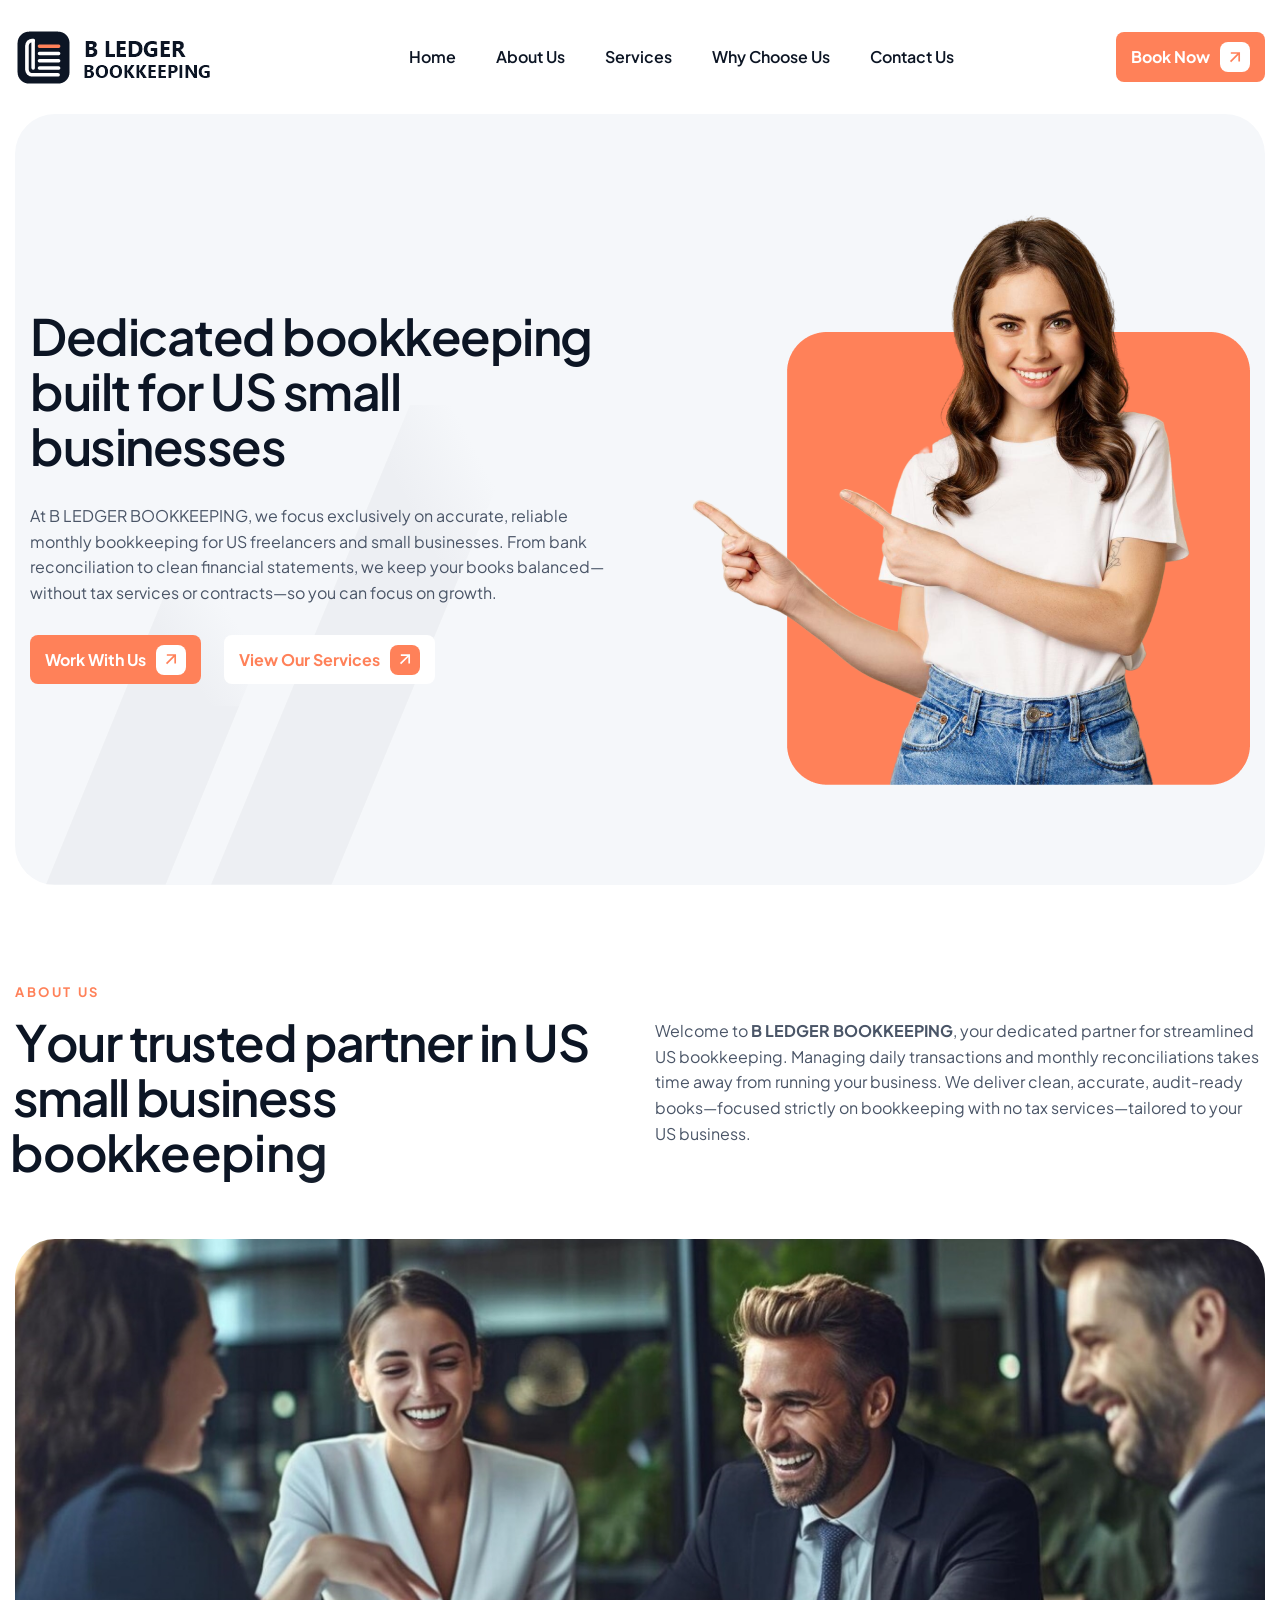
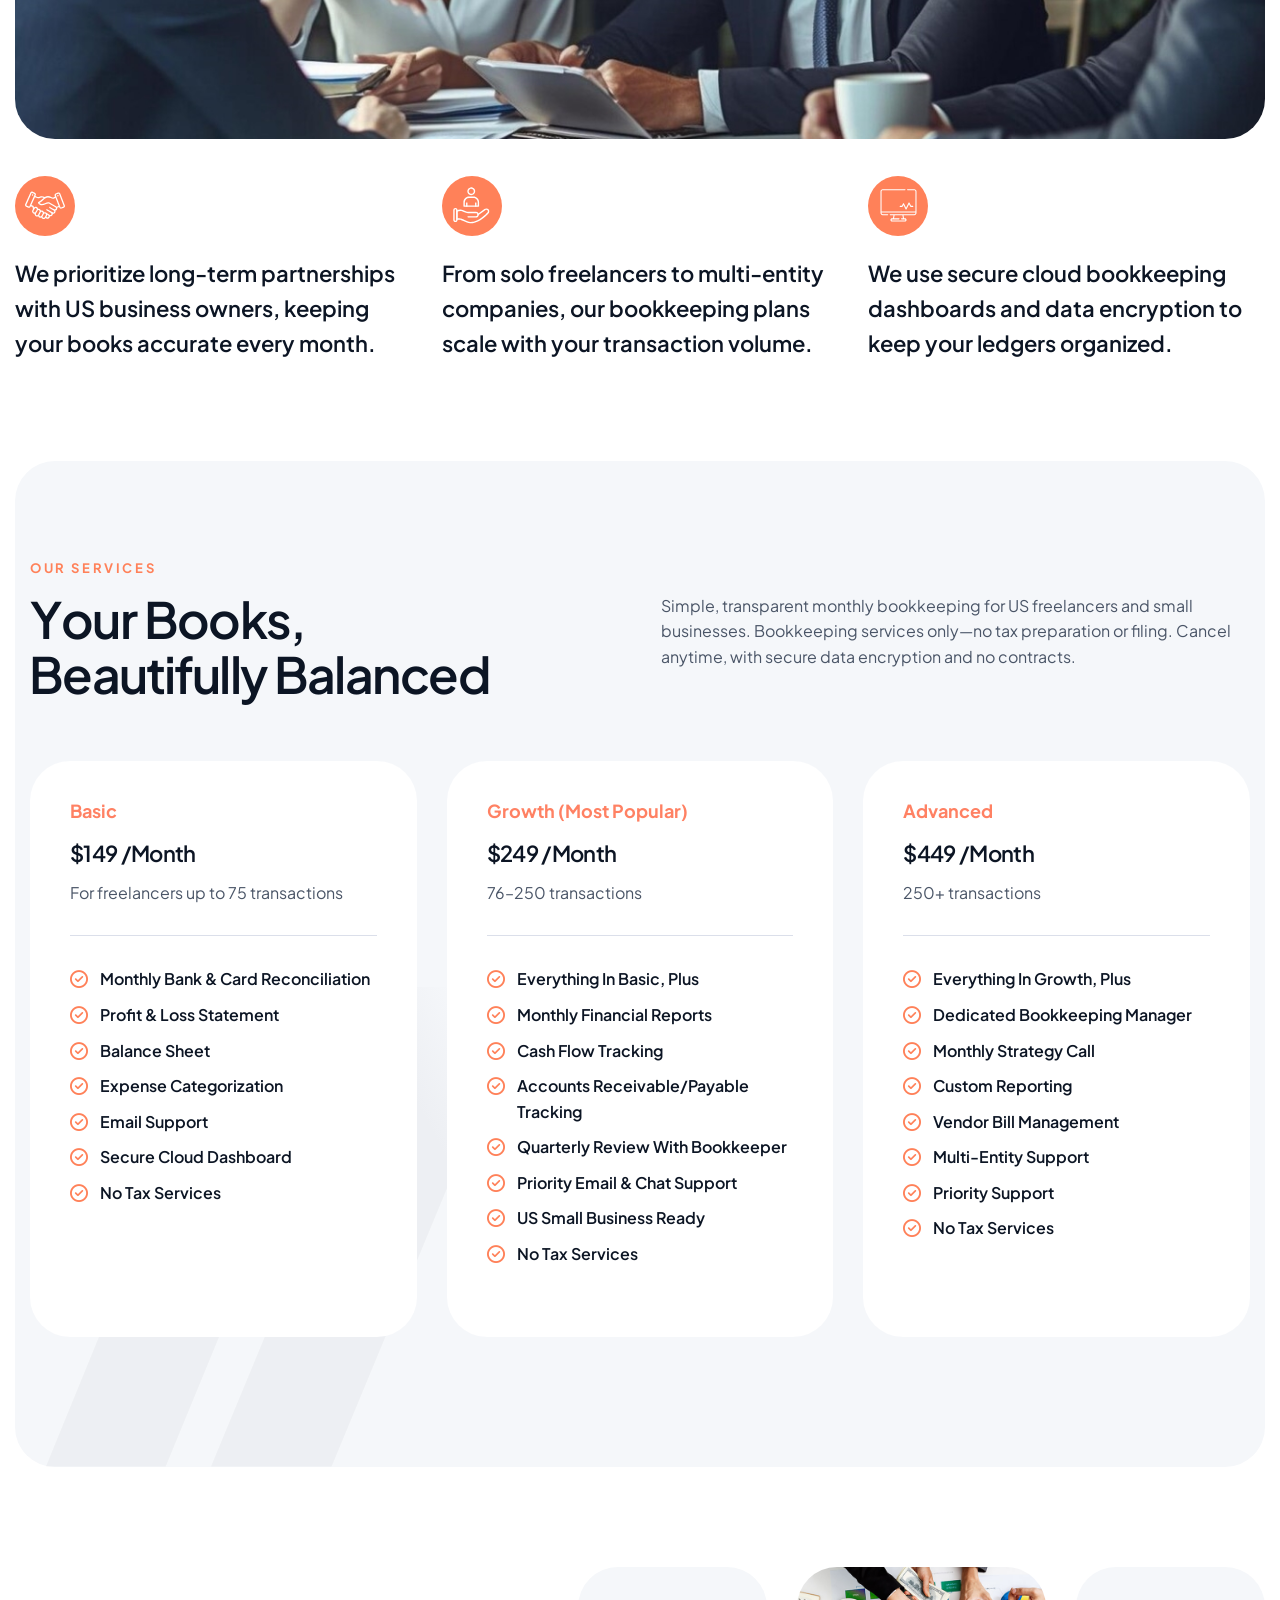
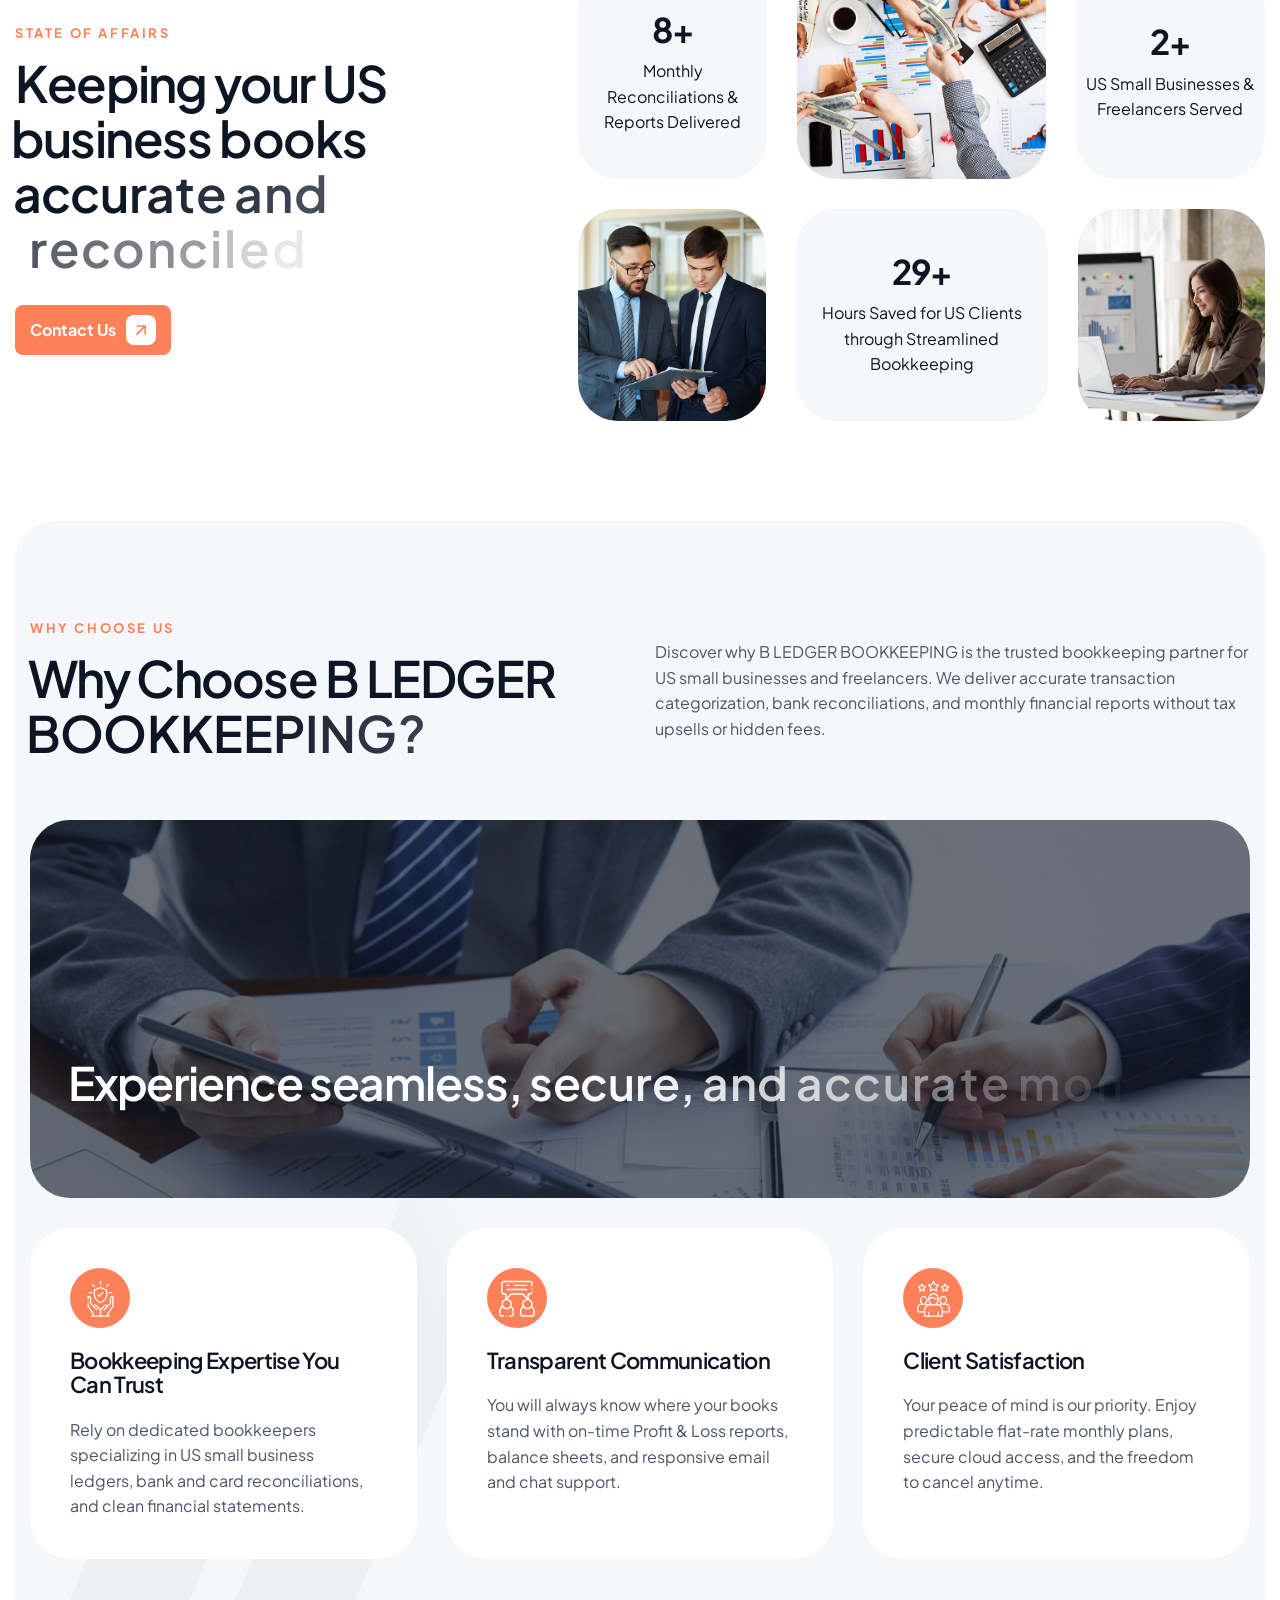
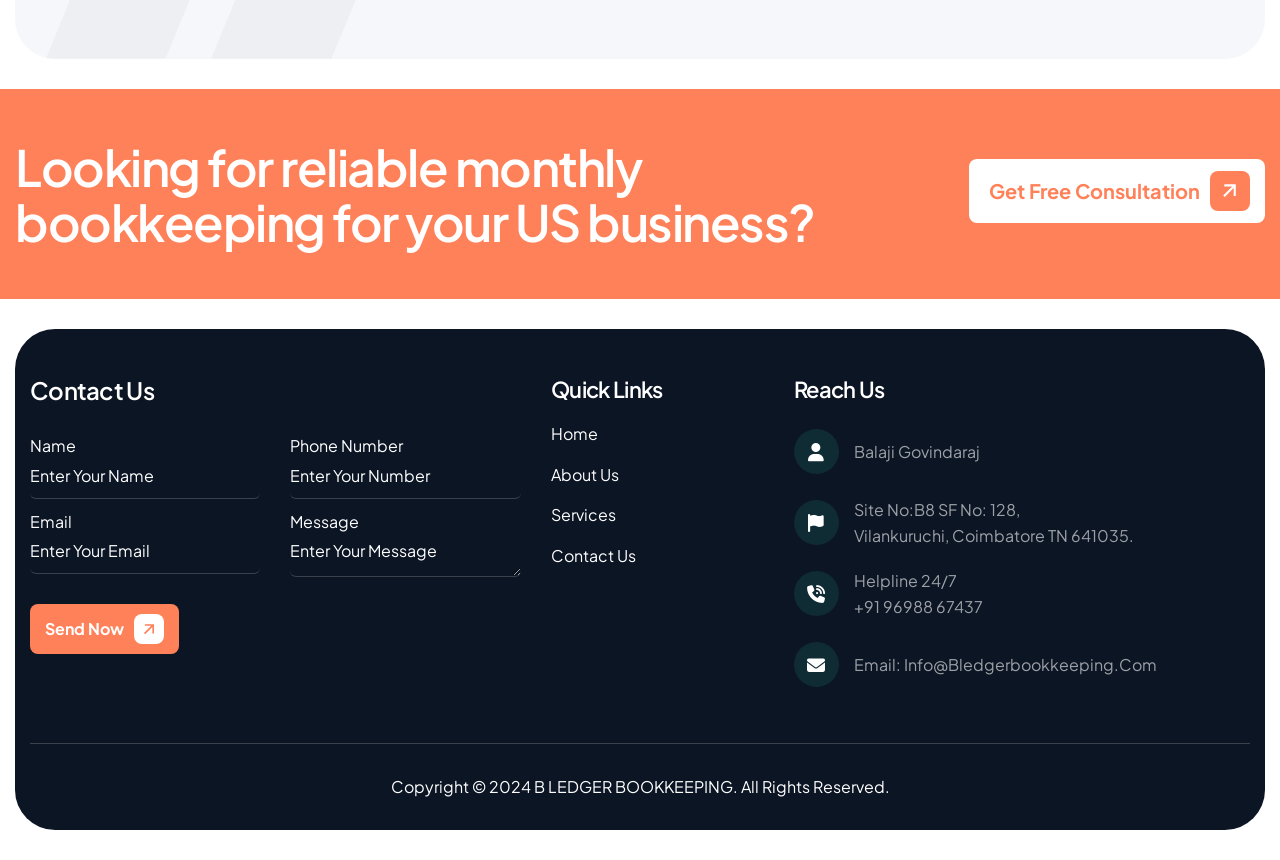
==== commit 6c0bcdda: "Update the New Content" ====
--- a/index.html
+++ b/index.html
@@ -1,30 +1,49 @@
 <!DOCTYPE html>
-<html lang="zxx">
+<html lang="en-US">
 <head>
 	<!-- Meta -->
     <meta charset="UTF-8">
     <meta name="viewport" content="width=device-width, initial-scale=1.0">
-    <title>DIGITS ACCOUNTING SERVICES | Trusted Accounting & Bookkeeping for Your Business</title>
-    <meta name="description" content="DIGITS ACCOUNTING SERVICES offers reliable accounting and bookkeeping solutions designed to streamline your business finances. Let us handle your books so you can focus on growing your business. Contact us for a consultation!">
-    <meta name="keywords" content="accounting services, bookkeeping services, outsourced accounting, financial management, tax planning, payroll services, small business accounting, DIGITS ACCOUNTING SERVICES">
+    <title>B LEDGER BOOKKEEPING | Monthly Bookkeeping Services for US Small Businesses</title>
+    <meta name="description" content="B LEDGER BOOKKEEPING provides transparent, monthly bookkeeping services for US small businesses and freelancers—bank reconciliation, P&amp;L statements, balance sheets, and cash flow tracking. Bookkeeping only; no tax services.">
+    <meta name="keywords" content="US bookkeeping services, small business bookkeeping USA, online bookkeeping, monthly bank reconciliation, freelance bookkeeper, profit and loss statement, balance sheet, cash flow tracking, outsourced bookkeeping USA, B LEDGER BOOKKEEPING">
+    <meta name="author" content="Balaji Govindaraj - B LEDGER BOOKKEEPING">
+    <meta name="robots" content="index, follow, max-image-preview:large, max-snippet:-1, max-video-preview:-1">
+    <meta name="googlebot" content="index, follow, max-image-preview:large, max-snippet:-1, max-video-preview:-1">
+    <meta name="theme-color" content="#0C1524">
+    <meta name="format-detection" content="telephone=no">
+    <meta name="geo.region" content="US">
+    <meta name="geo.placename" content="United States">
+    <link rel="canonical" href="https://bledgerbookkeeping.com/">
+    <link rel="alternate" hreflang="en-us" href="https://bledgerbookkeeping.com/">
+    <link rel="alternate" hreflang="x-default" href="https://bledgerbookkeeping.com/">
 
     <!-- Open Graph / Facebook -->
     <meta property="og:type" content="website">
-    <meta property="og:title" content="DIGITS ACCOUNTING SERVICES | Trusted Accounting & Bookkeeping for Your Business">
-    <meta property="og:description" content="DIGITS ACCOUNTING SERVICES provides expert accounting and bookkeeping solutions for businesses. Simplify your finances with our personalized services.">
-    <meta property="og:url" content="https://digitsaccountingservices.com/">
-    <meta property="og:image" content="https://digitsaccountingservices.com/images/logo_perview_new.png">
-
-    <!-- Twitter -->
+    <meta property="og:locale" content="en_US">
+    <meta property="og:site_name" content="B LEDGER BOOKKEEPING">
+    <meta property="og:title" content="B LEDGER BOOKKEEPING | Monthly Bookkeeping Services for US Small Businesses">
+    <meta property="og:description" content="Simple, transparent monthly bookkeeping for US freelancers and small businesses. Bank reconciliation, P&amp;L, balance sheets, and cash flow tracking—no tax services, cancel anytime.">
+    <meta property="og:url" content="https://bledgerbookkeeping.com/">
+    <meta property="og:image" content="https://bledgerbookkeeping.com/images/logo_perview_new.png">
+    <meta property="og:image:secure_url" content="https://bledgerbookkeeping.com/images/logo_perview_new.png">
+    <meta property="og:image:type" content="image/png">
+    <meta property="og:image:width" content="1280">
+    <meta property="og:image:height" content="640">
+    <meta property="og:image:alt" content="B LEDGER BOOKKEEPING - Online Bookkeeping Services for US Small Businesses">
+
+    <!-- Twitter / X -->
     <meta name="twitter:card" content="summary_large_image">
-    <meta name="twitter:title" content="DIGITS ACCOUNTING SERVICES | Trusted Accounting & Bookkeeping for Your Business">
-    <meta name="twitter:description" content="Simplify your business finances with DIGITS ACCOUNTING SERVICES. We offer expert accounting and bookkeeping tailored to your needs.">
-    <meta name="twitter:image" content="https://digitsaccountingservices.com/images/logo_perview_new.png">
+    <meta name="twitter:url" content="https://bledgerbookkeeping.com/">
+    <meta name="twitter:title" content="B LEDGER BOOKKEEPING | Monthly Bookkeeping Services for US Small Businesses">
+    <meta name="twitter:description" content="Dedicated online bookkeeping for US small businesses and freelancers. Clean monthly reports, reconciliation, and cash flow tracking—no tax services.">
+    <meta name="twitter:image" content="https://bledgerbookkeeping.com/images/logo_perview_new.png">
+    <meta name="twitter:image:alt" content="B LEDGER BOOKKEEPING - Online Bookkeeping Services for US Small Businesses">
 
     <!-- Google / Search Engine -->
-    <meta itemprop="name" content="DIGITS ACCOUNTING SERVICES | Trusted Accounting & Bookkeeping for Your Business">
-    <meta itemprop="description" content="DIGITS ACCOUNTING SERVICES offers expert financial solutions to simplify your accounting and bookkeeping needs. Let us handle your books while you grow your business.">
-    <meta itemprop="image" content="https://digitsaccountingservices.com/images/logo_perview_new.png">
+    <meta itemprop="name" content="B LEDGER BOOKKEEPING | Monthly Bookkeeping Services for US Small Businesses">
+    <meta itemprop="description" content="Transparent monthly bookkeeping solutions for US small businesses and freelancers. Bookkeeping services only; no tax preparation or filing.">
+    <meta itemprop="image" content="https://bledgerbookkeeping.com/images/logo_perview_new.png">
 
     <!-- Google Verification -->
     <meta name="google-site-verification" content="klVvc1-LnxsB-kXc9WpZhZECS_KZf3mpyhI-O9vPJz4">
@@ -46,34 +65,112 @@
 
     gtag('config', 'G-1L9WFEEZ4H');
     </script>
-    <!-- Schema.org for Google -->
+    <!-- Schema.org Structured Data -->
     <script type="application/ld+json">
         {
-        "@context": "http://schema.org",
-        "@type": "Organization",
-        "name": "DIGITS ACCOUNTING SERVICES",
-        "url": "https://digitsaccountingservices.com",
-        "logo": "https://digitsaccountingservices.com/images/logo_new.png",
-        "description": "Expert accounting and bookkeeping services providing comprehensive financial management solutions.",
-        "contactPoint": {
-            "@type": "ContactPoint",
-            "telephone": "+1-123-456-7890",
-            "contactType": "Customer Service"
-        },
-        "sameAs": [
-            "https://www.facebook.com/profile.php?id=61563564446373",
-            "https://www.instagram.com/digitsaccountingservices/",
-            "https://www.linkedin.com/company/digits-accounting-services/"
-        ]
+            "@context": "https://schema.org",
+            "@graph": [
+                {
+                    "@type": "ProfessionalService",
+                    "@id": "https://bledgerbookkeeping.com/#organization",
+                    "name": "B LEDGER BOOKKEEPING",
+                    "url": "https://bledgerbookkeeping.com/",
+                    "logo": "https://bledgerbookkeeping.com/images/logo_new.png",
+                    "image": "https://bledgerbookkeeping.com/images/logo_perview_new.png",
+                    "description": "Dedicated monthly bookkeeping services for US small businesses and freelancers, including bank reconciliation, profit and loss statements, balance sheets, and cash flow tracking. Bookkeeping services only; no tax preparation or filing.",
+                    "email": "info@bledgerbookkeeping.com",
+                    "telephone": "+91-96988-67437",
+                    "priceRange": "$149 - $449 / month",
+                    "areaServed": {
+                        "@type": "Country",
+                        "name": "United States"
+                    },
+                    "founder": {
+                        "@type": "Person",
+                        "name": "Balaji Govindaraj"
+                    },
+                    "contactPoint": {
+                        "@type": "ContactPoint",
+                        "telephone": "+91-96988-67437",
+                        "email": "info@bledgerbookkeeping.com",
+                        "contactType": "Customer Service",
+                        "areaServed": "US",
+                        "availableLanguage": "English"
+                    },
+                    "address": {
+                        "@type": "PostalAddress",
+                        "streetAddress": "Site No:B8 SF No: 128, Vilankuruchi",
+                        "addressLocality": "Coimbatore",
+                        "addressRegion": "TN",
+                        "postalCode": "641035",
+                        "addressCountry": "IN"
+                    },
+                    "hasOfferCatalog": {
+                        "@type": "OfferCatalog",
+                        "name": "Monthly Bookkeeping Plans",
+                        "itemListElement": [
+                            {
+                                "@type": "Offer",
+                                "name": "Basic Bookkeeping Plan",
+                                "description": "For freelancers up to 75 transactions: monthly bank and card reconciliation, profit and loss statement, balance sheet, expense categorization, email support, and secure cloud dashboard. No tax services.",
+                                "price": "149",
+                                "priceCurrency": "USD"
+                            },
+                            {
+                                "@type": "Offer",
+                                "name": "Growth Bookkeeping Plan",
+                                "description": "For 76-250 transactions: everything in Basic plus monthly financial reports, cash flow tracking, accounts receivable/payable tracking, quarterly review with bookkeeper, and priority email and chat support. No tax services.",
+                                "price": "249",
+                                "priceCurrency": "USD"
+                            },
+                            {
+                                "@type": "Offer",
+                                "name": "Advanced Bookkeeping Plan",
+                                "description": "For 250+ transactions: everything in Growth plus dedicated bookkeeping manager, monthly strategy call, custom reporting, vendor bill management, multi-entity support, and priority support. No tax services.",
+                                "price": "449",
+                                "priceCurrency": "USD"
+                            }
+                        ]
+                    }
+                },
+                {
+                    "@type": "WebSite",
+                    "@id": "https://bledgerbookkeeping.com/#website",
+                    "url": "https://bledgerbookkeeping.com/",
+                    "name": "B LEDGER BOOKKEEPING",
+                    "inLanguage": "en-US",
+                    "publisher": {
+                        "@id": "https://bledgerbookkeeping.com/#organization"
+                    }
+                },
+                {
+                    "@type": "WebPage",
+                    "@id": "https://bledgerbookkeeping.com/#webpage",
+                    "url": "https://bledgerbookkeeping.com/",
+                    "name": "B LEDGER BOOKKEEPING | Monthly Bookkeeping Services for US Small Businesses",
+                    "isPartOf": {
+                        "@id": "https://bledgerbookkeeping.com/#website"
+                    },
+                    "about": {
+                        "@id": "https://bledgerbookkeeping.com/#organization"
+                    },
+                    "primaryImageOfPage": {
+                        "@type": "ImageObject",
+                        "url": "https://bledgerbookkeeping.com/images/logo_perview_new.png"
+                    },
+                    "inLanguage": "en-US"
+                }
+            ]
         }
     </script>
-	<!-- Page Title -->
-	<title>DIGITS ACCOUNTING SERVICES | Expert Accounting & Bookkeeping Solutions</title>
-	<!-- Favicon Icon -->
+	<!-- Favicon Icons -->
 	<link rel="shortcut icon" type="image/x-icon" href="images/favicon.png">
-	<!-- Google Fonts Css-->
-	<link rel="preconnect" href="https://fonts.googleapis.com/">
-    <link rel="preconnect" href="https://fonts.gstatic.com/" crossorigin>
+	<link rel="icon" type="image/png" sizes="64x64" href="images/favicon.png">
+	<link rel="apple-touch-icon" href="images/favicon.png">
+	<!-- Preconnect & Google Fonts Css -->
+	<link rel="dns-prefetch" href="https://www.googletagmanager.com">
+	<link rel="preconnect" href="https://fonts.googleapis.com">
+    <link rel="preconnect" href="https://fonts.gstatic.com" crossorigin>
     <link href="https://fonts.googleapis.com/css2?family=Plus+Jakarta+Sans:ital,wght@0,200..800;1,200..800&amp;display=swap" rel="stylesheet">
 	<!-- Bootstrap Css -->
 	<link href="css/bootstrap.min.css" rel="stylesheet" media="screen">
@@ -110,7 +207,7 @@
 				<div class="container">
 					<!-- Logo Start -->
 					<a class="navbar-brand" href="index.html">
-						<img src="images/logo_new.png" alt="DIGITS ACCOUNTING SERVICES logo">
+						<img src="images/logo_new.png" width="232" height="64" alt="B LEDGER BOOKKEEPING logo">
 					</a>
 					<!-- Logo End -->
 
@@ -150,10 +247,10 @@
                     <!-- Hero Left Content Start -->
                     <div class="hero-content">
                         <div class="section-title">
-                            <h1 class="text-anime-style-4">Your premier destination for expert accounting solutions</h1>
+                            <h1 class="text-anime-style-4">Dedicated bookkeeping built for US small businesses</h1>
                         </div>
                         <div class="hero-content-body wow fadeInUp" data-wow-delay="0.5s">
-                            <p>At DIGITS ACCOUNTING SERVICES, we specialize in comprehensive accounting and bookkeeping solutions. From financial management to tax planning, our expert team ensures accurate, timely, and personalized services, allowing you to focus on growing your business.</p>
+                            <p>At B LEDGER BOOKKEEPING, we focus exclusively on accurate, reliable monthly bookkeeping for US freelancers and small businesses. From bank reconciliation to clean financial statements, we keep your books balanced—without tax services or contracts—so you can focus on growth.</p>
                         </div>
                         <div class="hero-content-footer wow fadeInUp" data-wow-delay="0.75s">
                             <a href="#contact" class="btn-default">work with us</a>
@@ -167,7 +264,7 @@
                     <!-- Hero Image Start -->
                     <div class="hero-image">
                         <figure>
-                            <img src="images/hero-img.png" alt="DIGITS ACCOUNTING SERVICES Service">
+                            <img src="images/hero-img.png" alt="B LEDGER BOOKKEEPING monthly bookkeeping services for US small businesses">
                         </figure>
                     </div>
                     <!-- Hero Image End -->
@@ -185,7 +282,7 @@
                     <!-- Section Title Start -->
                     <div class="section-title">
                         <h3 class="wow fadeInUp">about us</h3>
-                        <h2 class="text-anime-style-3">Your trusted partner in accounting and bookkeeping solutions</h2>
+                        <h2 class="text-anime-style-3">Your trusted partner in US small business bookkeeping</h2>
                     </div>
                     <!-- Section Title End -->
                 </div>
@@ -193,7 +290,7 @@
                 <div class="col-lg-6">
                     <!-- Section Title Content Start -->
                     <div class="section-title-content wow fadeInUp" data-wow-delay="0.25s">
-                        <p>Welcome to <strong>DIGITS ACCOUNTING SERVICES</strong>, your trusted partner in accounting and bookkeeping solutions. At DIGITS, we understand that managing your finances can be daunting. That's why we are here to simplify it for you. With our expertise in accounting and bookkeeping, we aim to provide reliable, accurate, and timely financial services tailored to meet your specific needs.</p>
+                        <p>Welcome to <strong>B LEDGER BOOKKEEPING</strong>, your dedicated partner for streamlined US bookkeeping. Managing daily transactions and monthly reconciliations takes time away from running your business. We deliver clean, accurate, audit-ready books—focused strictly on bookkeeping with no tax services—tailored to your US business.</p>
                     </div>
                     <!-- Section Title Content End -->
                 </div>
@@ -206,7 +303,7 @@
                         <!-- About Image Start -->
                         <div class="about-image">
                             <figure class="image-anime reveal">
-                                <img src="images/sample/aboutus.jpg" alt="Collaborative team at DIGITS ACCOUNTING SERVICES">
+                                <img src="images/sample/aboutus.jpg" alt="Dedicated bookkeeping team at B LEDGER BOOKKEEPING">
                             </figure>
                         </div>
                         <!-- About Image End -->
@@ -220,10 +317,10 @@
                     <!-- About Company Item Start -->
                     <div class="about-company-item wow fadeInUp" data-wow-delay="0.25s">
                         <div class="icon-box">
-                            <img src="images/icon-about-company-1.svg" alt="Building long-term client relationships in accounting services">
+                            <img src="images/icon-about-company-1.svg" alt="Long-term client partnerships for US bookkeeping">
                         </div>
                         <div class="about-company-content">
-                            <p>We prioritize building long-term relationships with our clients and always put their needs first.</p>
+                            <p>We prioritize long-term partnerships with US business owners, keeping your books accurate every month.</p>
                         </div>
                     </div>
                     <!-- About Company Item End -->
@@ -233,10 +330,10 @@
                     <!-- About Company Item Start -->
                     <div class="about-company-item wow fadeInUp" data-wow-delay="0.5s">
                         <div class="icon-box">
-                            <img src="images/icon-about-company-2.svg" alt="Tailored accounting services for unique client needs">
+                            <img src="images/icon-about-company-2.svg" alt="Tailored bookkeeping plans for US freelancers and small businesses">
                         </div>
                         <div class="about-company-content">
-                            <p>Every client is unique, and we tailor our services to fit your individual circumstances and goals.</p>
+                            <p>From solo freelancers to multi-entity companies, our bookkeeping plans scale with your transaction volume.</p>
                         </div>
                     </div>
                     <!-- About Company Item End -->
@@ -246,10 +343,10 @@
                     <!-- About Company Item Start -->
                     <div class="about-company-item wow fadeInUp" data-wow-delay="0.75s">
                         <div class="icon-box">
-                            <img src="images/icon-about-company-3.svg" alt="Advanced accounting software used to streamline processes">
+                            <img src="images/icon-about-company-3.svg" alt="Secure cloud bookkeeping software and encrypted dashboard">
                         </div>
                         <div class="about-company-content">
-                            <p>We leverage cutting-edge technology and software to streamline processes.</p>
+                            <p>We use secure cloud bookkeeping dashboards and data encryption to keep your ledgers organized.</p>
                         </div>
                     </div>
                     <!-- About Company Item End -->
@@ -267,7 +364,7 @@
                     <!-- Section Title Start -->
                     <div class="section-title">
                         <h3 class="wow fadeInUp">our services</h3>
-                        <h2 class="text-anime-style-3">Your business goals are our priority</h2>
+                        <h2 class="text-anime-style-3">Your Books, Beautifully Balanced</h2>
                     </div>
                     <!-- Section Title End -->
                 </div>
@@ -275,7 +372,7 @@
                <div class="col-lg-7">
                 <!-- Section Title Content Start -->
                 <div class="section-title-content wow fadeInUp" data-wow-delay="0.25s">
-                    <p>Discover excellence in accounting and bookkeeping with DIGITS ACCOUNTING SERVICES. We specialize in accurate financial management and comprehensive bookkeeping solutions, ensuring your business thrives without the stress of financial intricacies.</p>
+                    <p>Simple, transparent monthly bookkeeping for US freelancers and small businesses. Bookkeeping services only—no tax preparation or filing. Cancel anytime, with secure data encryption and no contracts.</p>
                 </div>
                 <!-- Section Title Content End -->
             </div>
@@ -287,22 +384,24 @@
                       <!-- Pricing Box Header Start -->
                       <div class="pricing-box-header">
                          <div class="pricing-box-title">
-                            <h2>Outsourced Accounting Services</h2>
+                            <h2>Basic</h2>
                          </div>
                          <div class="pricing-box-content">
-                            <p>At Digits Accounting Services, we provide tailored outsourced accounting solutions to fit your unique business needs.</p>
+                            <h3>$149 /month</h3>
+                            <p>For freelancers up to 75 transactions</p>
                          </div>
                       </div>
                       <!-- Pricing Box Header End -->
                       <!-- Pricing Box Body Start -->
                       <div class="pricing-box-body">
                          <ul>
-                            <li>Comprehensive Bookkeeping</li>
-                            <li>Strategic Tax Advisory & Preparation</li>
-                            <li>Detailed Financial Reporting</li>
-                            <li>financial consulting</li>
-                            <li>Efficient Payroll Processing</li>
-                            <li>Custom Financial Consulting</li>
+                            <li>Monthly bank &amp; card reconciliation</li>
+                            <li>Profit &amp; loss statement</li>
+                            <li>Balance sheet</li>
+                            <li>Expense categorization</li>
+                            <li>Email support</li>
+                            <li>Secure cloud dashboard</li>
+                            <li>No tax services</li>
                          </ul>
                       </div>
                       <!-- Pricing Box Body End -->
@@ -315,21 +414,25 @@
                       <!-- Pricing Box Header Start -->
                       <div class="pricing-box-header">
                          <div class="pricing-box-title">
-                            <h2>Outsourced Bookkeeping Services</h2>
+                            <h2>Growth (Most Popular)</h2>
                          </div>
                          <div class="pricing-box-content">
-                            <p>Providing professional and reliable accounting solutions with a commitment to integrity and efficiency.</p>
+                            <h3>$249 /month</h3>
+                            <p>76–250 transactions</p>
                          </div>
                       </div>
                       <!-- Pricing Box Header End -->
                       <!-- Pricing Box Body Start -->
                       <div class="pricing-box-body">
                          <ul>
-                            <li>Recording financial transactions</li>
-                            <li>Managing accounts payable and receivable services</li>
-                            <li>Profit and Loss (P&L) accounts services and Trial balances</li>
-                            <li>General ledger maintenance services</li>
-                            <li>Compilation of tax returns services</li>
+                            <li>Everything in Basic, plus</li>
+                            <li>Monthly financial reports</li>
+                            <li>Cash flow tracking</li>
+                            <li>Accounts receivable/payable tracking</li>
+                            <li>Quarterly review with bookkeeper</li>
+                            <li>Priority email &amp; chat support</li>
+                            <li>US small business ready</li>
+                            <li>No tax services</li>
                          </ul>
                       </div>
                       <!-- Pricing Box Body End -->
@@ -342,21 +445,25 @@
                       <!-- Pricing Box Header Start -->
                       <div class="pricing-box-header">
                          <div class="pricing-box-title">
-                            <h2>Non Profit Accounting</h2>
+                            <h2>Advanced</h2>
                          </div>
                          <div class="pricing-box-content">
-                            <p>Professional financial management with a focus on compliance, transparency, and effective resource use.</p>
+                            <h3>$449 /month</h3>
+                            <p>250+ transactions</p>
                          </div>
                       </div>
                       <!-- Pricing Box Header End -->
                       <!-- Pricing Box Body Start -->
                       <div class="pricing-box-body">
                          <ul>
-                            <li>Specialized Expertise in Non-Profit Accounting</li>
-                            <li>Transparency and Compliance</li>
-                            <li>Customized Financial Reporting</li>
-                            <li>Cost-Effective Solutions</li>
-                            <li>Support for Strategic Financial Planning</li>
+                            <li>Everything in Growth, plus</li>
+                            <li>Dedicated bookkeeping manager</li>
+                            <li>Monthly strategy call</li>
+                            <li>Custom reporting</li>
+                            <li>Vendor bill management</li>
+                            <li>Multi-entity support</li>
+                            <li>Priority support</li>
+                            <li>No tax services</li>
                          </ul>
                       </div>
                       <!-- Pricing Box Body End -->
@@ -375,7 +482,7 @@
                     <!-- Section Title Start -->
                     <div class="section-title">
                         <h3 class="wow fadeInUp">state of affairs</h3>
-                        <h2 class="text-anime-style-3">Keeping you informed on tax laws and financial trends</h2>
+                        <h2 class="text-anime-style-3">Keeping your US business books accurate and reconciled</h2>
                     </div>
                     <!-- Section Title End -->
 
@@ -393,7 +500,7 @@
                         <div class="counter-box wow fadeInUp">
                             <div class="counter-content">
                                 <h3><span class="counter">75</span>+</h3>
-                                <p>Innovative Solutions Delivered Annually</p>
+                                <p>Monthly Reconciliations &amp; Reports Delivered</p>
                             </div>
                         </div>
                         <!-- Counter Box End -->
@@ -401,7 +508,7 @@
                         <!-- Counter Box Image Start -->
                         <div class="counter-box counter-image wow fadeInUp" data-wow-delay="0.25s">
                             <figure class="image-anime">
-                                <img src="images/counter-img-1.jpg" alt="Peace of mind with expert accounting from DIGITS ACCOUNTING SERVICES">
+                                <img src="images/counter-img-1.jpg" alt="Peace of mind with monthly US bookkeeping from B LEDGER BOOKKEEPING">
                             </figure>
                         </div>
                         <!-- Counter Box Image End -->
@@ -410,7 +517,7 @@
                         <div class="counter-box wow fadeInUp" data-wow-delay="0.5s">
                             <div class="counter-content">
                                 <h3><span class="counter">25</span>+</h3>
-                                <p>Satisfied Clients and Counting</p>
+                                <p>US Small Businesses &amp; Freelancers Served</p>
                             </div>
                         </div>
                         <!-- Counter Box End -->
@@ -422,7 +529,7 @@
                         <!-- Counter Box Image Start -->
                         <div class="counter-box counter-image wow fadeInUp" data-wow-delay="0.75s">
                             <figure class="image-anime">
-                                <img src="images/counter-img-2.jpg" alt="Transparent and affordable pricing for accounting services">
+                                <img src="images/counter-img-2.jpg" alt="Transparent and affordable pricing for US bookkeeping services">
                             </figure>
                         </div>
                         <!-- Counter Box Image End -->
@@ -431,7 +538,7 @@
                         <div class="counter-box wow fadeInUp" data-wow-delay="1s">
                             <div class="counter-content">
                                 <h3><span class="counter">250</span>+</h3>
-                                <p>Hours Saved for Our Clients through Streamlined Processes</p>
+                                <p>Hours Saved for US Clients through Streamlined Bookkeeping</p>
                             </div>
                         </div>
                         <!-- Counter Box End -->
@@ -439,7 +546,7 @@
                         <!-- Counter Box Image Start -->
                         <div class="counter-box counter-image wow fadeInUp" data-wow-delay="1.25s">
                             <figure class="image-anime">
-                                <img src="images/counter-img-3.jpg" alt="Using advanced accounting technology for accuracy and efficiency">
+                                <img src="images/counter-img-3.jpg" alt="Using secure cloud bookkeeping technology for accuracy and efficiency">
                             </figure>
                         </div>
                         <!-- Counter Box Image End -->
@@ -459,7 +566,7 @@
                     <!-- Section Title Start -->
                     <div class="section-title">
                         <h3 class="wow fadeInUp">why choose us</h3>
-                        <h2 class="text-anime-style-3">Why Choose DIGITS ACCOUNTING SERVICES?</h2>
+                        <h2 class="text-anime-style-3">Why Choose B LEDGER BOOKKEEPING?</h2>
                     </div>
                     <!-- Section Title End -->
                 </div>
@@ -467,7 +574,7 @@
                 <div class="col-lg-6">
                     <!-- Section Title Content Start -->
                     <div class="section-title-content wow fadeInUp" data-wow-delay="0.25s">
-                        <p>Discover why DIGITS ACCOUNTING SERVICES is your trusted partner in accounting and bookkeeping solutions. We provide expert financial management tailored to your business needs, ensuring seamless, secure, and efficient account management.</p>
+                        <p>Discover why B LEDGER BOOKKEEPING is the trusted bookkeeping partner for US small businesses and freelancers. We deliver accurate transaction categorization, bank reconciliations, and monthly financial reports without tax upsells or hidden fees.</p>
                     </div>
                     <!-- Section Title Content End -->
                 </div>
@@ -479,7 +586,7 @@
                     <div class="why-choose-image-box wow fadeInUp" data-wow-delay="0.25s">
                         <!-- Why Choose Image Start -->
                         <div class="why-choose-image">
-                            <img src="images/why-choose-us-img.jpg" alt="Comprehensive accounting and bookkeeping solutions">
+                            <img src="images/why-choose-us-img.jpg" alt="Comprehensive US small business bookkeeping solutions">
                         </div>
                         <!-- Why Choose Image End -->
 
@@ -487,7 +594,7 @@
                         <div class="why-choose-content">
                             <!-- Why Choose Title Start -->
                             <div class="why-choose-title">
-                                <h2 class="text-anime-style-3">Experience seamless, secure, and efficient account management</h2>
+                                <h2 class="text-anime-style-3">Experience seamless, secure, and accurate monthly bookkeeping</h2>
                             </div>
                             <!-- Why Choose Title End -->
                         </div>
@@ -502,11 +609,11 @@
                     <!-- Why Choose Item Start -->
                     <div class="why-choose-item wow fadeInUp" data-wow-delay="0.25s">
                         <div class="icon-box">
-                            <img src="images/icon-why-choose-1.svg" alt="Experienced team of accountants at DIGITS ACCOUNTING SERVICES">
+                            <img src="images/icon-why-choose-1.svg" alt="Experienced bookkeepers at B LEDGER BOOKKEEPING">
                         </div>
                         <div class="why-choose-body">
-                            <h3>Expertise You Can Trust</h3>
-                            <p>Benefit from our deep expertise in accounting and bookkeeping services. We ensure your financial operations are in safe hands.</p>
+                            <h3>Bookkeeping Expertise You Can Trust</h3>
+                            <p>Rely on dedicated bookkeepers specializing in US small business ledgers, bank and card reconciliations, and clean financial statements.</p>
                         </div>
                     </div>
                     <!-- Why Choose Item End -->
@@ -516,11 +623,11 @@
                     <!-- Why Choose Item Start -->
                     <div class="why-choose-item wow fadeInUp" data-wow-delay="0.5s">
                         <div class="icon-box">
-                            <img src="images/icon-why-choose-2.svg" alt="Happy client praising DIGITS ACCOUNTING SERVICES">
+                            <img src="images/icon-why-choose-2.svg" alt="Happy US small business client praising B LEDGER BOOKKEEPING">
                         </div>
                         <div class="why-choose-body">
                             <h3>Transparent Communication</h3>
-                            <p>We value clear and open communication. You'll always know where your finances stand with detailed reporting and updates.</p>
+                            <p>You will always know where your books stand with on-time Profit &amp; Loss reports, balance sheets, and responsive email and chat support.</p>
                         </div>
                     </div>
                     <!-- Why Choose Item End -->
@@ -530,11 +637,11 @@
                     <!-- Why Choose Item Start -->
                     <div class="why-choose-item wow fadeInUp" data-wow-delay="0.75s">
                         <div class="icon-box">
-                            <img src="images/icon-why-choose-3.svg" alt="Business growth with expert accounting advice from DIGITS ACCOUNTING SERVICES">
+                            <img src="images/icon-why-choose-3.svg" alt="US business growth with clean books from B LEDGER BOOKKEEPING">
                         </div>
                         <div class="why-choose-body">
                             <h3>Client Satisfaction</h3>
-                            <p>Your satisfaction is our priority. We strive to exceed your expectations with personalized service and proactive solutions.</p>
+                            <p>Your peace of mind is our priority. Enjoy predictable flat-rate monthly plans, secure cloud access, and the freedom to cancel anytime.</p>
                         </div>
                     </div>
                     <!-- Why Choose Item End -->
@@ -551,7 +658,7 @@
                 <div class="col-lg-8">
                     <!-- Section Title Start -->
                     <div class="section-title">
-                        <h2 class="text-anime-style-4">Looking for a premium accounting & bookkeeping for your business?</h2>
+                        <h2 class="text-anime-style-4">Looking for reliable monthly bookkeeping for your US business?</h2>
                     </div>
                     <!-- Section Title End -->
                 </div>
@@ -578,7 +685,7 @@
                             <div class="col-lg-5">
                                 <!-- Footer Logo Start -->
                                 <div class="footer-logo">
-                                    <img src="images/footer-logo.svg" alt="DIGITS ACCOUNTING SERVICES logo">
+                                    <img src="images/footer-logo.svg" alt="B LEDGER BOOKKEEPING logo">
                                 </div>
                                 <!-- Footer Logo End -->
                             </div>
@@ -586,7 +693,7 @@
                             <div class="col-lg-7">
                                 <!-- Footer Title Start -->
                                 <div class="footer-title">
-                                    <h2>Trusted by businesses and individuals across the country</h2>
+                                    <h2>Trusted by US small businesses and freelancers</h2>
                                 </div>
                                 <!-- Footer Title End -->
                             </div>
@@ -608,37 +715,43 @@
 
                                     <!-- Newsletters Form Start -->
                                     <div class="newsletters-form">
-                                        <form id="newslettersForm" action="#" class="mail-box">
-                                            <div class="row">
-                                                <div class="col-md-6">
-                                                    <div class="form-group">
-                                                        <label for="">Name</label>
-                                                        <input type="text" class="form-control" placeholder="Enter Your Name" required>
+                                        <form id="newslettersForm" action="https://api.web3forms.com/submit" method="POST">
+                                            <input type="hidden" name="access_key" value="a67430d7-9a03-420a-b6db-f4c3ffa47711">
+                                            <input type="hidden" name="subject" value="New Contact Inquiry - B LEDGER BOOKKEEPING">
+                                            <input type="hidden" name="from_name" value="B LEDGER BOOKKEEPING Website">
+                                            <input type="checkbox" name="botcheck" class="d-none" style="display: none;" tabindex="-1" autocomplete="off">
+                                            <div class="mail-box">
+                                                <div class="row">
+                                                    <div class="col-md-6">
+                                                        <div class="form-group">
+                                                            <label for="contactName">Name</label>
+                                                            <input id="contactName" type="text" name="name" class="form-control" placeholder="Enter Your Name" required>
+                                                        </div>
                                                     </div>
-                                                </div>
-                                                <div class="col-md-6">
-                                                    <div class="form-group">
-                                                        <label for="">Phone Number</label>
-                                                        <input type="number" class="form-control" placeholder="Enter Your Number" required>
+                                                    <div class="col-md-6">
+                                                        <div class="form-group">
+                                                            <label for="contactPhone">Phone Number</label>
+                                                            <input id="contactPhone" type="tel" name="phone" class="form-control" placeholder="Enter Your Number" required>
+                                                        </div>
                                                     </div>
-                                                </div>
-                                                <div class="col-md-6">
-                                                    <div class="form-group">
-                                                        <label for="">Email</label>
-                                                        <input type="email" class="form-control" placeholder="Enter Your Email" required>
+                                                    <div class="col-md-6">
+                                                        <div class="form-group">
+                                                            <label for="contactEmail">Email</label>
+                                                            <input id="contactEmail" type="email" name="email" class="form-control" placeholder="Enter Your Email" required>
+                                                        </div>
                                                     </div>
-                                                </div>
-                                                <div class="col-md-6">
-                                                    <div class="form-group m-0">
-                                                        <label for="">Message</label>
-                                                        <textarea class="form-control" style="height:35px" placeholder="Ener Your Message"></textarea>
+                                                    <div class="col-md-6">
+                                                        <div class="form-group m-0">
+                                                            <label for="contactMessage">Message</label>
+                                                            <textarea id="contactMessage" name="message" class="form-control" style="height:35px" placeholder="Enter Your Message" required></textarea>
+                                                        </div>
                                                     </div>
                                                 </div>
                                             </div>
+                                            <div class="subscribe-btn">
+                                                <button type="submit" class="btn-default">send now</button>
+                                            </div>
                                         </form>
-                                        <div class="subscribe-btn">
-                                            <a href="#" class="btn-default">send now</a>
-                                        </div>
                                     </div>
                                     <!-- Newsletters Form End -->
                                 </div>
@@ -652,13 +765,13 @@
                                         <div class="footer-links">
                                             <h2>quick links</h2>
                                             <ul>
-                                                <li><a href="#">Home</a></li>
-                                                <li><a href="#">About Us</a></li>
-                                                <li><a href="#">Services</a></li>
-                                                <li><a href="#">Contact Us</a></li>
+                                                <li><a href="#home">Home</a></li>
+                                                <li><a href="#about_us">About Us</a></li>
+                                                <li><a href="#services">Services</a></li>
+                                                <li><a href="#contact">Contact Us</a></li>
                                             </ul>
                                         </div>
-                                        <div class="about-widget">
+                                        <div class="about-widget d-none">
                                             <ul class="footer-links social-links p-0 mt-3">
                                                 <li><a href="https://www.facebook.com/profile.php?id=61563564446373" target="_blank"><i class="fab fa-facebook-f"></i></a></li>
                                                 <li><a href="https://www.linkedin.com/company/digits-accounting-services/" target="_blank"><i class="fab fa-linkedin-in"></i></a></li>
@@ -674,10 +787,16 @@
                                             <div class="contact-widget">
                                                 <ul class="contact-info">
                                                     <li>
+                                                        <div class="icon"><span class="fas fa-user"></span></div>
+                                                        <div class="text">
+                                                            Balaji Govindaraj
+                                                        </div>
+                                                    </li>
+                                                    <li>
                                                         <div class="icon"><span class="fas fa-flag"></span></div>
                                                         <div class="text">
-                                                            B8,S F No128,<br>
-                                                            Manimegalai Nagar, Vilankuruchi, Coimbatore, Tamil Nadu 641035.
+                                                            Site No:B8 SF No: 128,<br>
+                                                            Vilankuruchi, Coimbatore TN 641035.
                                                         </div>
                                                     </li>
                                                     <li>
@@ -690,7 +809,7 @@
                                                     <li>
                                                         <div class="icon"><span class="fas fa-envelope"></span></div>
                                                         <div class="text">
-                                                            <a href="mailto:info@digitsaccountingservices.com">Email: info@digitsaccountingservices.com</a>
+                                                            <a href="mailto:info@bledgerbookkeeping.com">Email: info@bledgerbookkeeping.com</a>
                                                         </div>
                                                     </li>
                                                 </ul>
@@ -710,7 +829,7 @@
                             <div class="col-lg-12">
                                 <!-- Footer Copyright Content Start -->
 								<div class="footer-copyright-text">
-									<p>copyright © 2024 DIGITS ACCOUNTING SERVICES. all rights reserved.</p>
+									<p>copyright © 2024 B LEDGER BOOKKEEPING. all rights reserved.</p>
 								</div>
 								<!-- Footer Copyright Content End -->
                             </div>
@@ -741,5 +860,19 @@
     <script src="js/ScrollTrigger.min.js"></script>
     <!-- Main Custom js file -->
     <script src="js/function.js"></script>
+    <!-- Contact Form Bot Timing Guard -->
+    <script>
+        (function () {
+            var form = document.getElementById('newslettersForm');
+            var loadedAt = Date.now();
+            if (!form) return;
+            form.addEventListener('submit', function (e) {
+                var botcheck = form.querySelector('input[name="botcheck"]');
+                if ((botcheck && botcheck.checked) || (Date.now() - loadedAt < 1500)) {
+                    e.preventDefault();
+                }
+            });
+        })();
+    </script>
 </body>
 </html>
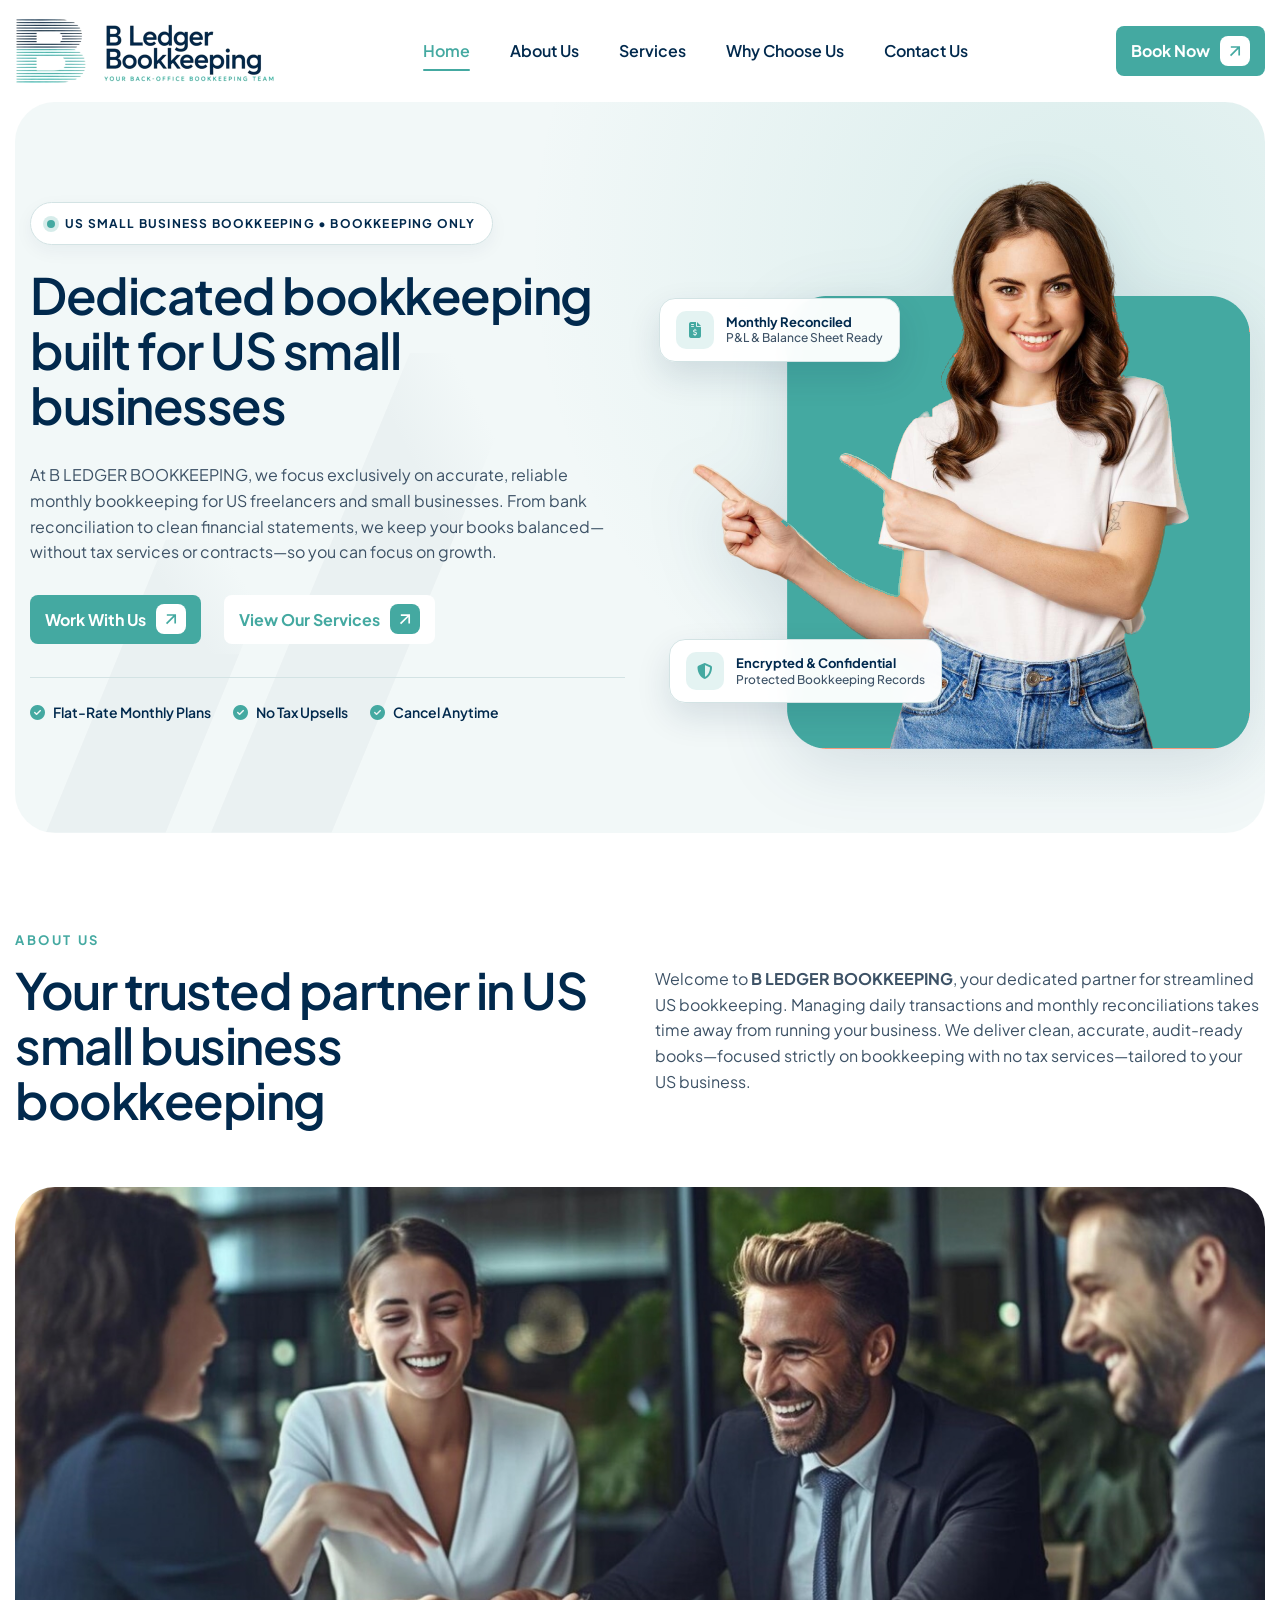
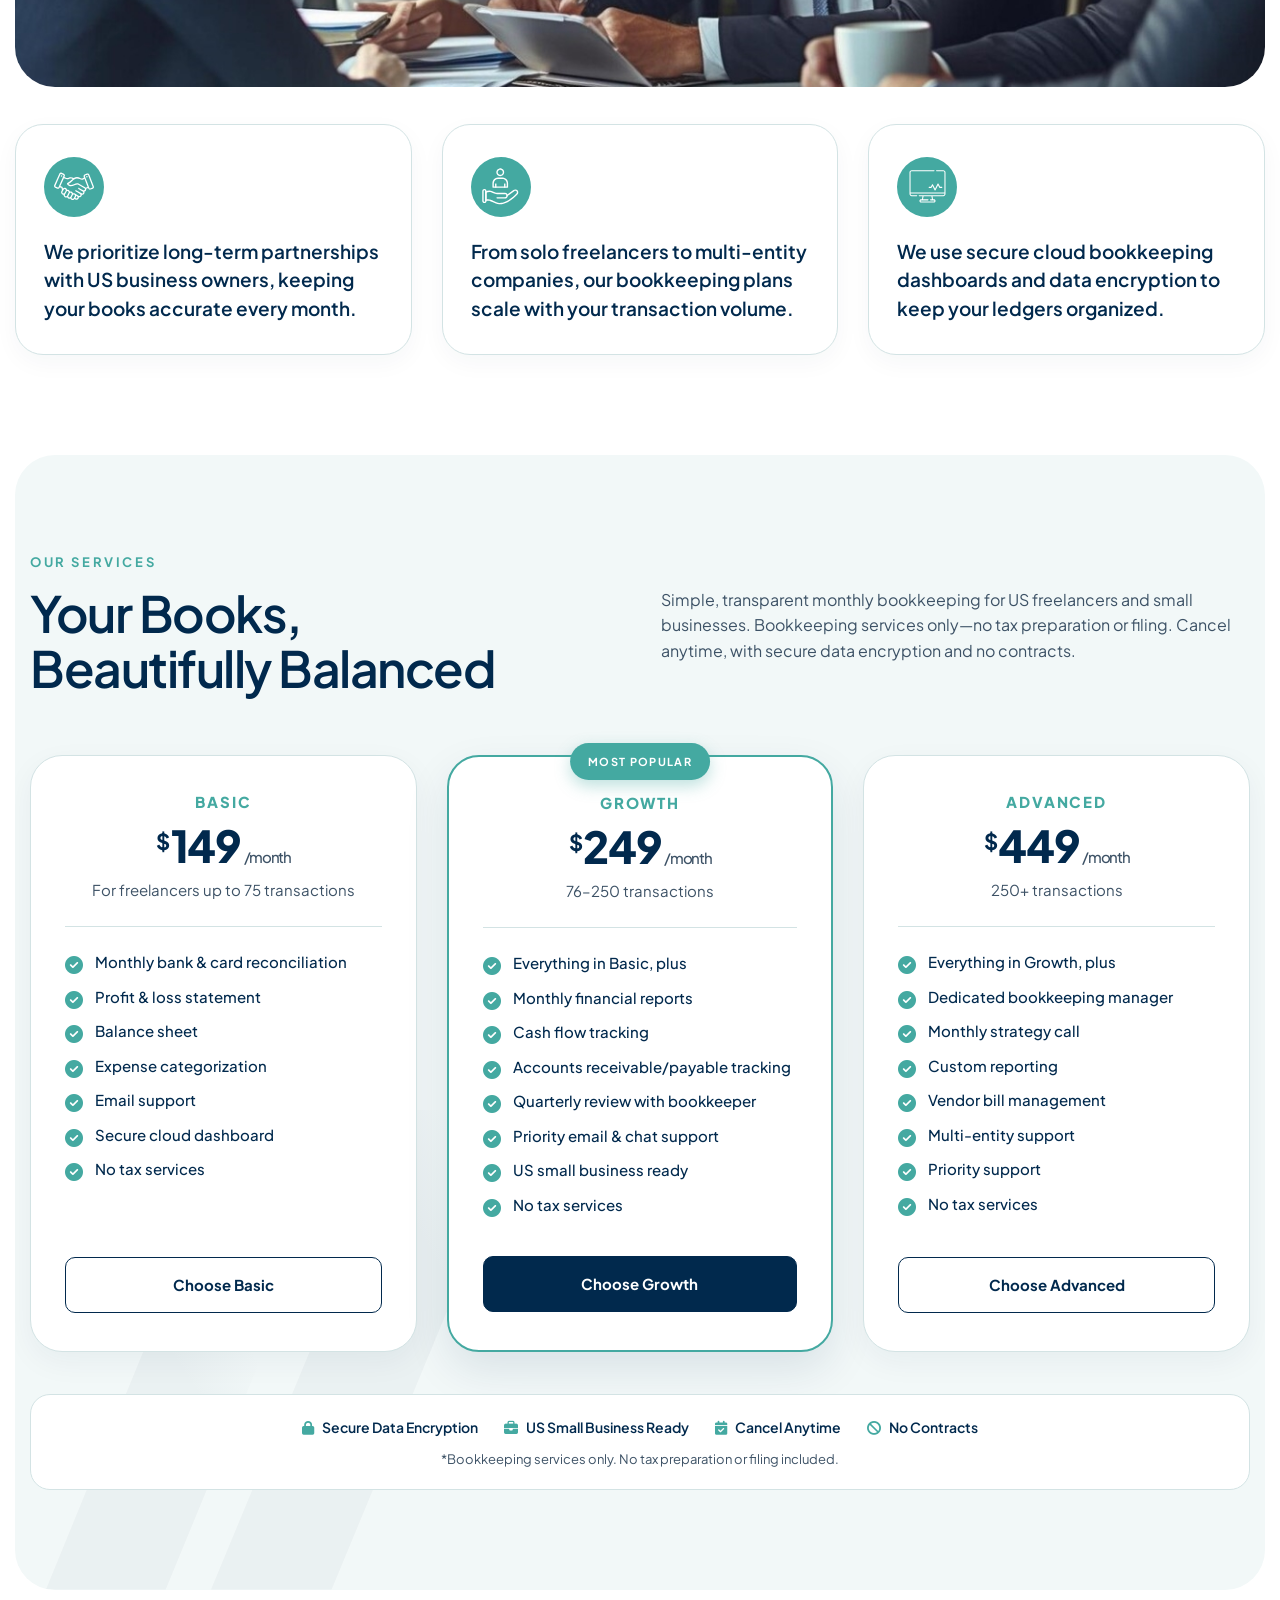
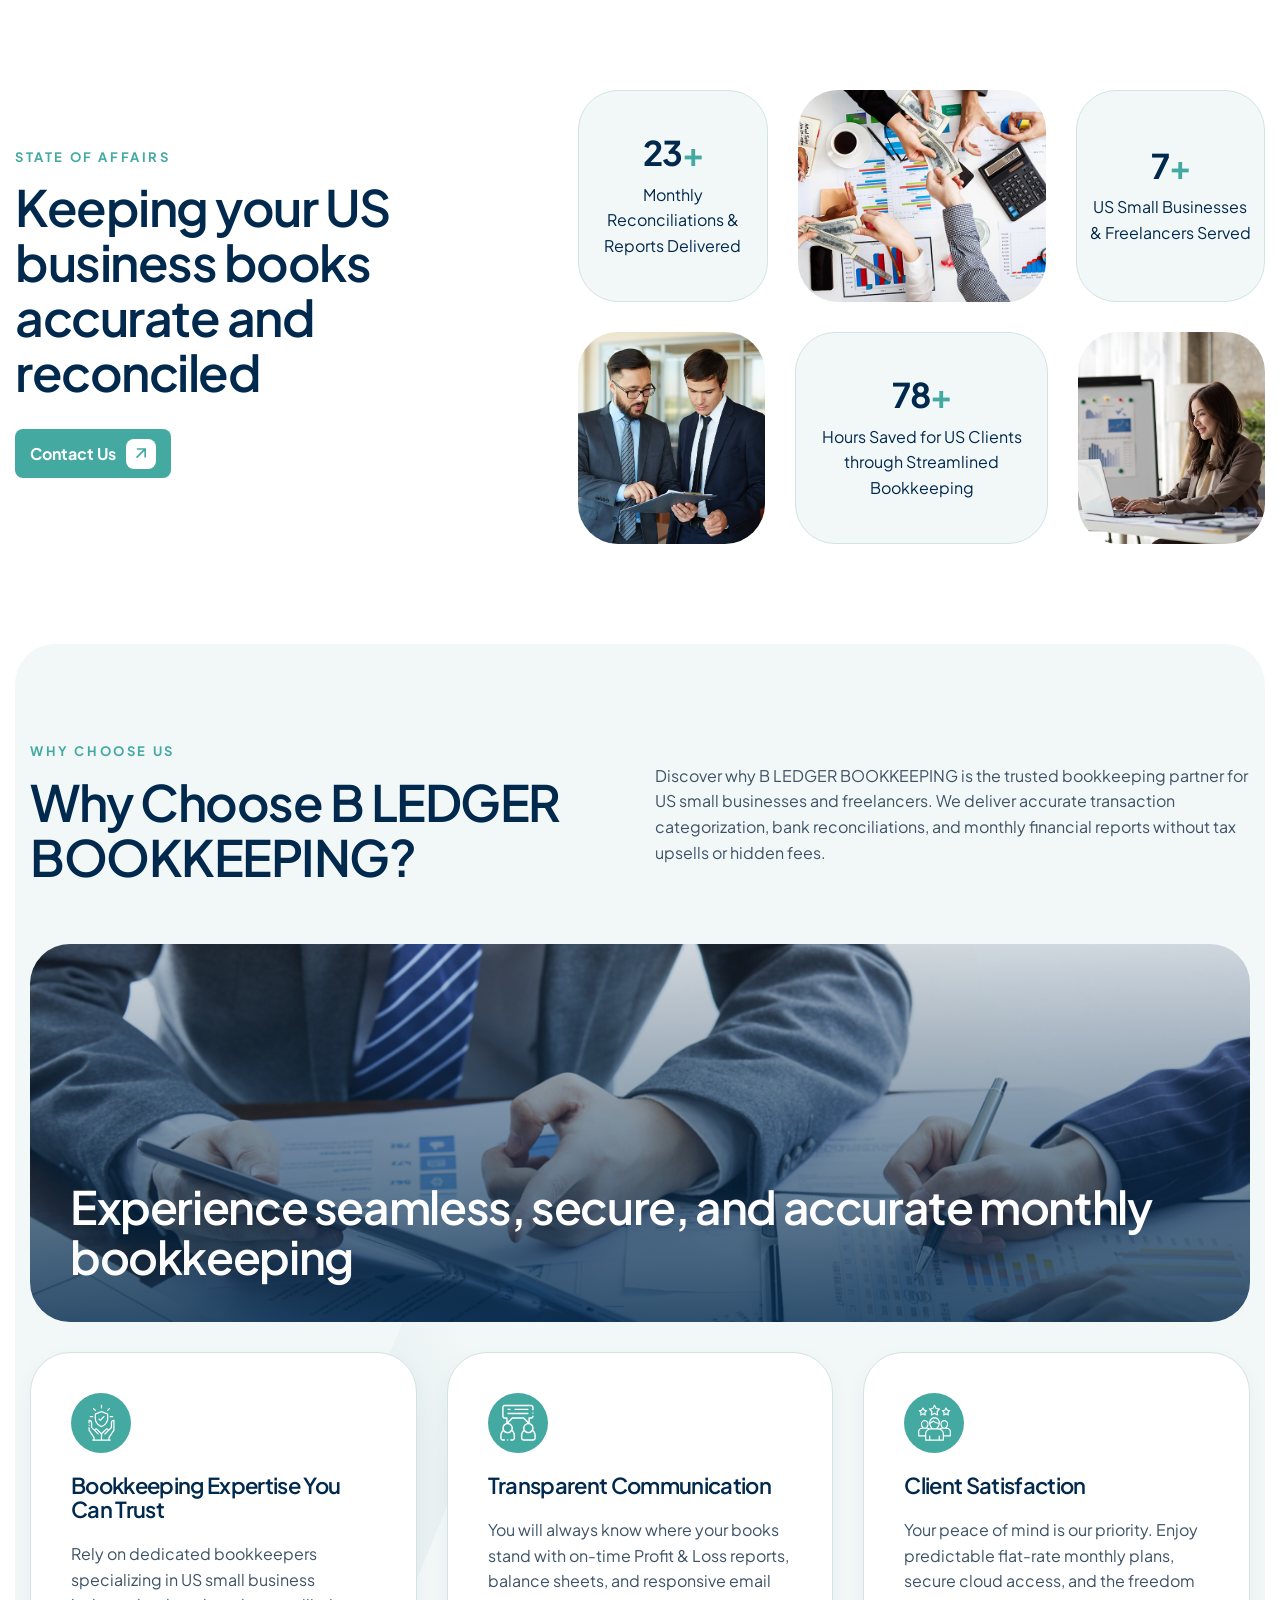
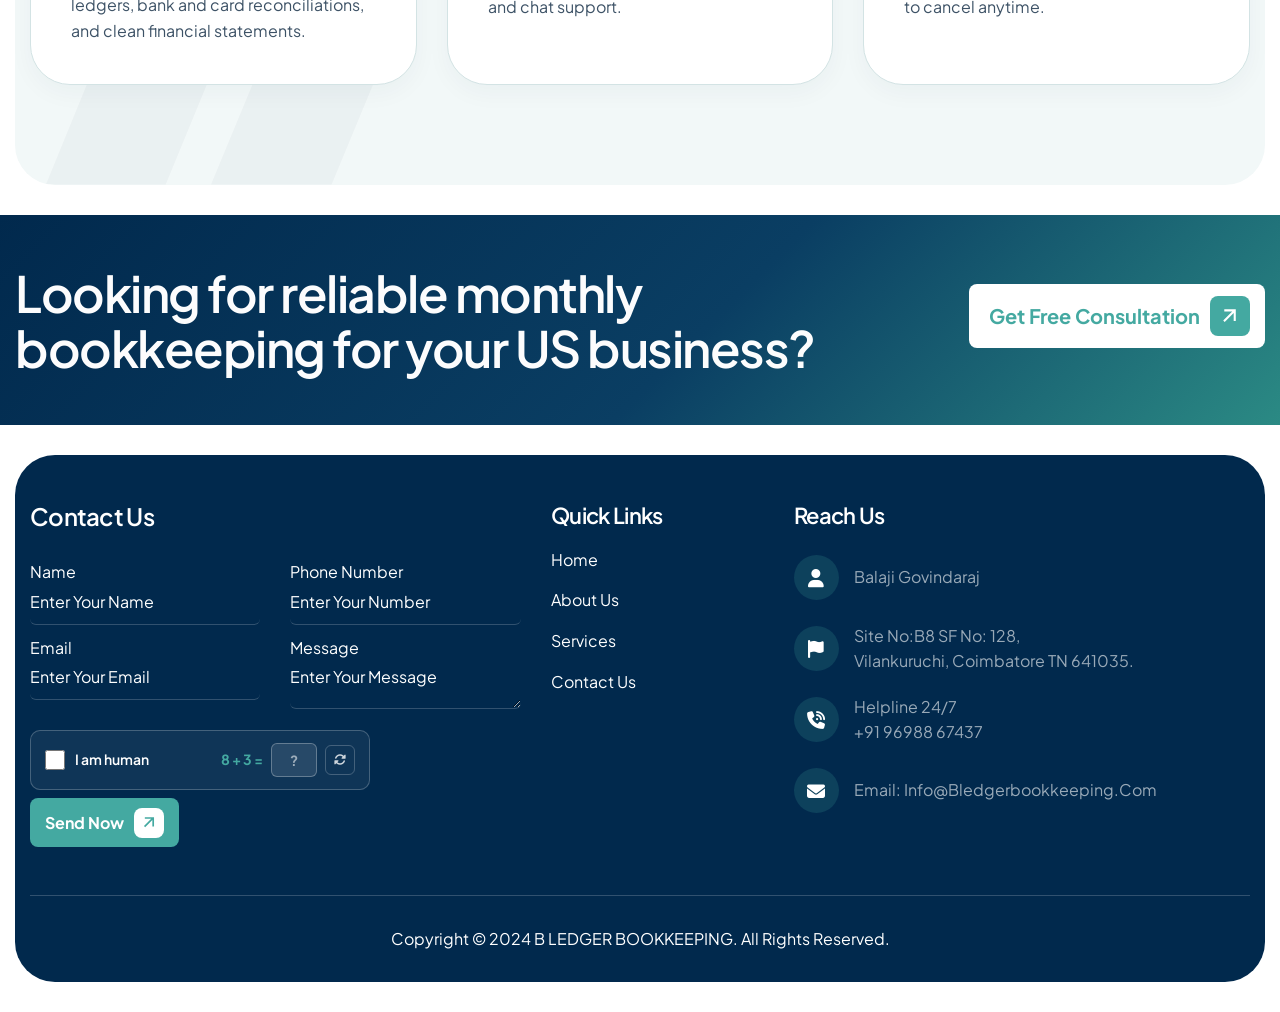
==== commit f69a79e2: "Site Enhancement" ====
--- a/index.html
+++ b/index.html
@@ -10,7 +10,7 @@
     <meta name="author" content="Balaji Govindaraj - B LEDGER BOOKKEEPING">
     <meta name="robots" content="index, follow, max-image-preview:large, max-snippet:-1, max-video-preview:-1">
     <meta name="googlebot" content="index, follow, max-image-preview:large, max-snippet:-1, max-video-preview:-1">
-    <meta name="theme-color" content="#0C1524">
+    <meta name="theme-color" content="#01294D">
     <meta name="format-detection" content="telephone=no">
     <meta name="geo.region" content="US">
     <meta name="geo.placename" content="United States">
@@ -185,7 +185,12 @@
 	<!-- Magnific Popup Core Css File -->
 	<link rel="stylesheet" href="css/magnific-popup.css">
 	<!-- Main Custom Css -->
-	<link href="css/custom.css?v=6" rel="stylesheet" media="screen">
+	<link href="css/custom.css?v=11" rel="stylesheet" media="screen">
+	<script>
+		if (!window.matchMedia('(prefers-reduced-motion: reduce)').matches && 'IntersectionObserver' in window) {
+			document.documentElement.classList.add('js-ready');
+		}
+	</script>
 </head>
 <body>
     <!-- Google Tag Manager (noscript) -->
@@ -193,10 +198,10 @@
     height="0" width="0" style="display:none;visibility:hidden"></iframe></noscript>
     <!-- End Google Tag Manager (noscript) -->
     <!-- Preloader Start -->
-	<div class="preloader">
+	<div class="preloader" aria-hidden="true">
 		<div class="loading-container">
 			<div class="loading"></div>
-			<div id="loading-icon"><img src="#" alt=""></div>
+			<div id="loading-icon"><img src="images/favicon.png" width="44" height="44" alt=""></div>
 		</div>
 	</div>
 	<!-- Preloader End -->
@@ -207,7 +212,7 @@
 				<div class="container">
 					<!-- Logo Start -->
 					<a class="navbar-brand" href="index.html">
-						<img src="images/logo_new.png" width="232" height="64" alt="B LEDGER BOOKKEEPING logo">
+						<img src="images/logo_new.png" width="260" height="66" alt="B LEDGER BOOKKEEPING logo">
 					</a>
 					<!-- Logo End -->
 
@@ -246,15 +251,24 @@
                 <div class="col-lg-6">
                     <!-- Hero Left Content Start -->
                     <div class="hero-content">
+                        <div class="hero-badge">
+                            <span class="hero-badge-dot" aria-hidden="true"></span>
+                            <span>US Small Business Bookkeeping &bull; Bookkeeping Only</span>
+                        </div>
                         <div class="section-title">
                             <h1 class="text-anime-style-4">Dedicated bookkeeping built for US small businesses</h1>
                         </div>
-                        <div class="hero-content-body wow fadeInUp" data-wow-delay="0.5s">
+                        <div class="hero-content-body">
                             <p>At B LEDGER BOOKKEEPING, we focus exclusively on accurate, reliable monthly bookkeeping for US freelancers and small businesses. From bank reconciliation to clean financial statements, we keep your books balanced—without tax services or contracts—so you can focus on growth.</p>
                         </div>
-                        <div class="hero-content-footer wow fadeInUp" data-wow-delay="0.75s">
+                        <div class="hero-content-footer">
                             <a href="#contact" class="btn-default">work with us</a>
                             <a href="#services" class="btn-default btn-highlighted">view our services</a>
+                        </div>
+                        <div class="hero-trust-strip">
+                            <span class="hero-trust-item"><i class="fas fa-check-circle" aria-hidden="true"></i> Flat-Rate Monthly Plans</span>
+                            <span class="hero-trust-item"><i class="fas fa-check-circle" aria-hidden="true"></i> No Tax Upsells</span>
+                            <span class="hero-trust-item"><i class="fas fa-check-circle" aria-hidden="true"></i> Cancel Anytime</span>
                         </div>
                     </div>
                     <!-- Hero Left Content End -->
@@ -263,9 +277,23 @@
                 <div class="col-lg-6">
                     <!-- Hero Image Start -->
                     <div class="hero-image">
+                        <div class="hero-float-card hero-float-top" aria-hidden="true">
+                            <div class="hero-float-icon"><i class="fas fa-file-invoice-dollar"></i></div>
+                            <div class="hero-float-text">
+                                <strong>Monthly Reconciled</strong>
+                                <span>P&amp;L &amp; Balance Sheet Ready</span>
+                            </div>
+                        </div>
                         <figure>
-                            <img src="images/hero-img.png" alt="B LEDGER BOOKKEEPING monthly bookkeeping services for US small businesses">
+                            <img src="images/hero-img.png" width="558" height="571" alt="B LEDGER BOOKKEEPING monthly bookkeeping services for US small businesses">
                         </figure>
+                        <div class="hero-float-card hero-float-bottom" aria-hidden="true">
+                            <div class="hero-float-icon"><i class="fas fa-shield-alt"></i></div>
+                            <div class="hero-float-text">
+                                <strong>Encrypted &amp; Confidential</strong>
+                                <span>Protected Bookkeeping Records</span>
+                            </div>
+                        </div>
                     </div>
                     <!-- Hero Image End -->
                 </div>
@@ -303,7 +331,7 @@
                         <!-- About Image Start -->
                         <div class="about-image">
                             <figure class="image-anime reveal">
-                                <img src="images/sample/aboutus.jpg" alt="Dedicated bookkeeping team at B LEDGER BOOKKEEPING">
+                                <img src="images/sample/aboutus.jpg" loading="lazy" alt="Dedicated bookkeeping team at B LEDGER BOOKKEEPING">
                             </figure>
                         </div>
                         <!-- About Image End -->
@@ -315,7 +343,7 @@
             <div class="row">
                 <div class="col-md-4">
                     <!-- About Company Item Start -->
-                    <div class="about-company-item wow fadeInUp" data-wow-delay="0.25s">
+                    <div class="about-company-item reveal-up" data-delay="0">
                         <div class="icon-box">
                             <img src="images/icon-about-company-1.svg" alt="Long-term client partnerships for US bookkeeping">
                         </div>
@@ -328,7 +356,7 @@
 
                 <div class="col-md-4">
                     <!-- About Company Item Start -->
-                    <div class="about-company-item wow fadeInUp" data-wow-delay="0.5s">
+                    <div class="about-company-item reveal-up" data-delay="100">
                         <div class="icon-box">
                             <img src="images/icon-about-company-2.svg" alt="Tailored bookkeeping plans for US freelancers and small businesses">
                         </div>
@@ -341,7 +369,7 @@
 
                 <div class="col-md-4">
                     <!-- About Company Item Start -->
-                    <div class="about-company-item wow fadeInUp" data-wow-delay="0.75s">
+                    <div class="about-company-item reveal-up" data-delay="200">
                         <div class="icon-box">
                             <img src="images/icon-about-company-3.svg" alt="Secure cloud bookkeeping software and encrypted dashboard">
                         </div>
@@ -377,17 +405,17 @@
                 <!-- Section Title Content End -->
             </div>
             </div>
-            <div class="row">
+            <div class="row align-items-stretch">
                 <div class="col-lg-4">
                    <!-- Pricing Box Start -->
-                   <div class="pricing-box wow fadeInUp" data-wow-delay="0.25s" style="visibility: visible; animation-delay: 0.25s; animation-name: fadeInUp;">
+                   <div class="pricing-box reveal-up" data-delay="0">
                       <!-- Pricing Box Header Start -->
                       <div class="pricing-box-header">
                          <div class="pricing-box-title">
                             <h2>Basic</h2>
                          </div>
                          <div class="pricing-box-content">
-                            <h3>$149 /month</h3>
+                            <div class="pricing-plan-price"><sup>$</sup>149<span>/month</span></div>
                             <p>For freelancers up to 75 transactions</p>
                          </div>
                       </div>
@@ -405,19 +433,25 @@
                          </ul>
                       </div>
                       <!-- Pricing Box Body End -->
+                      <!-- Pricing Box Footer Start -->
+                      <div class="pricing-box-footer">
+                         <a href="#contact" class="plan-cta-btn plan-cta-btn-outline js-select-plan" data-plan="Basic ($149/month)">Choose Basic</a>
+                      </div>
+                      <!-- Pricing Box Footer End -->
                    </div>
                    <!-- Pricing Box End -->
                 </div>
                 <div class="col-lg-4">
                    <!-- Pricing Box Start -->
-                   <div class="pricing-box wow fadeInUp" data-wow-delay="0.5s" style="visibility: visible; animation-delay: 0.5s; animation-name: fadeInUp;">
+                   <div class="pricing-box pricing-box-featured reveal-up" data-delay="120">
+                      <div class="pricing-popular-badge">Most Popular</div>
                       <!-- Pricing Box Header Start -->
                       <div class="pricing-box-header">
                          <div class="pricing-box-title">
-                            <h2>Growth (Most Popular)</h2>
+                            <h2>Growth</h2>
                          </div>
                          <div class="pricing-box-content">
-                            <h3>$249 /month</h3>
+                            <div class="pricing-plan-price"><sup>$</sup>249<span>/month</span></div>
                             <p>76–250 transactions</p>
                          </div>
                       </div>
@@ -436,19 +470,24 @@
                          </ul>
                       </div>
                       <!-- Pricing Box Body End -->
+                      <!-- Pricing Box Footer Start -->
+                      <div class="pricing-box-footer">
+                         <a href="#contact" class="plan-cta-btn plan-cta-btn-solid js-select-plan" data-plan="Growth ($249/month)">Choose Growth</a>
+                      </div>
+                      <!-- Pricing Box Footer End -->
                    </div>
                    <!-- Pricing Box End -->
                 </div>
                 <div class="col-lg-4">
                    <!-- Pricing Box Start -->
-                   <div class="pricing-box wow fadeInUp" data-wow-delay="0.75s" style="visibility: visible; animation-delay: 0.75s; animation-name: fadeInUp;">
+                   <div class="pricing-box reveal-up" data-delay="240">
                       <!-- Pricing Box Header Start -->
                       <div class="pricing-box-header">
                          <div class="pricing-box-title">
                             <h2>Advanced</h2>
                          </div>
                          <div class="pricing-box-content">
-                            <h3>$449 /month</h3>
+                            <div class="pricing-plan-price"><sup>$</sup>449<span>/month</span></div>
                             <p>250+ transactions</p>
                          </div>
                       </div>
@@ -467,9 +506,23 @@
                          </ul>
                       </div>
                       <!-- Pricing Box Body End -->
+                      <!-- Pricing Box Footer Start -->
+                      <div class="pricing-box-footer">
+                         <a href="#contact" class="plan-cta-btn plan-cta-btn-outline js-select-plan" data-plan="Advanced ($449/month)">Choose Advanced</a>
+                      </div>
+                      <!-- Pricing Box Footer End -->
                    </div>
                    <!-- Pricing Box End -->
                 </div>
+             </div>
+             <div class="service-trust-bar reveal-up" data-delay="120">
+                <div class="service-trust-items">
+                   <span><i class="fas fa-lock" aria-hidden="true"></i> Secure Data Encryption</span>
+                   <span><i class="fas fa-briefcase" aria-hidden="true"></i> US Small Business Ready</span>
+                   <span><i class="fas fa-calendar-check" aria-hidden="true"></i> Cancel Anytime</span>
+                   <span><i class="fas fa-ban" aria-hidden="true"></i> No Contracts</span>
+                </div>
+                <p class="service-trust-disclaimer">*Bookkeeping services only. No tax preparation or filing included.</p>
              </div>
         </div>
     </div>
@@ -497,26 +550,26 @@
                     <!-- State Image Counter Start -->
                     <div class="state-image-counter-1">
                         <!-- Counter Box Start -->
-                        <div class="counter-box wow fadeInUp">
+                        <div class="counter-box reveal-up" data-delay="0">
                             <div class="counter-content">
-                                <h3><span class="counter">75</span>+</h3>
+                                <h3><span class="counter">75</span><span class="counter-plus">+</span></h3>
                                 <p>Monthly Reconciliations &amp; Reports Delivered</p>
                             </div>
                         </div>
                         <!-- Counter Box End -->
 
                         <!-- Counter Box Image Start -->
-                        <div class="counter-box counter-image wow fadeInUp" data-wow-delay="0.25s">
+                        <div class="counter-box counter-image reveal-up" data-delay="100">
                             <figure class="image-anime">
-                                <img src="images/counter-img-1.jpg" alt="Peace of mind with monthly US bookkeeping from B LEDGER BOOKKEEPING">
+                                <img src="images/counter-img-1.jpg" loading="lazy" alt="Peace of mind with monthly US bookkeeping from B LEDGER BOOKKEEPING">
                             </figure>
                         </div>
                         <!-- Counter Box Image End -->
 
                         <!-- Counter Box Start -->
-                        <div class="counter-box wow fadeInUp" data-wow-delay="0.5s">
+                        <div class="counter-box reveal-up" data-delay="200">
                             <div class="counter-content">
-                                <h3><span class="counter">25</span>+</h3>
+                                <h3><span class="counter">25</span><span class="counter-plus">+</span></h3>
                                 <p>US Small Businesses &amp; Freelancers Served</p>
                             </div>
                         </div>
@@ -527,26 +580,26 @@
                     <!-- State Image Counter Start -->
                     <div class="state-image-counter-2">
                         <!-- Counter Box Image Start -->
-                        <div class="counter-box counter-image wow fadeInUp" data-wow-delay="0.75s">
+                        <div class="counter-box counter-image reveal-up" data-delay="100">
                             <figure class="image-anime">
-                                <img src="images/counter-img-2.jpg" alt="Transparent and affordable pricing for US bookkeeping services">
+                                <img src="images/counter-img-2.jpg" loading="lazy" alt="Transparent and affordable pricing for US bookkeeping services">
                             </figure>
                         </div>
                         <!-- Counter Box Image End -->
 
                         <!-- Counter Box Start -->
-                        <div class="counter-box wow fadeInUp" data-wow-delay="1s">
+                        <div class="counter-box reveal-up" data-delay="200">
                             <div class="counter-content">
-                                <h3><span class="counter">250</span>+</h3>
+                                <h3><span class="counter">250</span><span class="counter-plus">+</span></h3>
                                 <p>Hours Saved for US Clients through Streamlined Bookkeeping</p>
                             </div>
                         </div>
                         <!-- Counter Box End -->
 
                         <!-- Counter Box Image Start -->
-                        <div class="counter-box counter-image wow fadeInUp" data-wow-delay="1.25s">
+                        <div class="counter-box counter-image reveal-up" data-delay="300">
                             <figure class="image-anime">
-                                <img src="images/counter-img-3.jpg" alt="Using secure cloud bookkeeping technology for accuracy and efficiency">
+                                <img src="images/counter-img-3.jpg" loading="lazy" alt="Using secure cloud bookkeeping technology for accuracy and efficiency">
                             </figure>
                         </div>
                         <!-- Counter Box Image End -->
@@ -583,10 +636,10 @@
             <div class="row">
                 <div class="col-lg-12">
                     <!-- Why Choose Image Box Start -->
-                    <div class="why-choose-image-box wow fadeInUp" data-wow-delay="0.25s">
+                    <div class="why-choose-image-box reveal-up" data-delay="0">
                         <!-- Why Choose Image Start -->
                         <div class="why-choose-image">
-                            <img src="images/why-choose-us-img.jpg" alt="Comprehensive US small business bookkeeping solutions">
+                            <img src="images/why-choose-us-img.jpg" loading="lazy" alt="Comprehensive US small business bookkeeping solutions">
                         </div>
                         <!-- Why Choose Image End -->
 
@@ -607,7 +660,7 @@
             <div class="row">
                 <div class="col-lg-4">
                     <!-- Why Choose Item Start -->
-                    <div class="why-choose-item wow fadeInUp" data-wow-delay="0.25s">
+                    <div class="why-choose-item reveal-up" data-delay="0">
                         <div class="icon-box">
                             <img src="images/icon-why-choose-1.svg" alt="Experienced bookkeepers at B LEDGER BOOKKEEPING">
                         </div>
@@ -621,7 +674,7 @@
 
                 <div class="col-lg-4">
                     <!-- Why Choose Item Start -->
-                    <div class="why-choose-item wow fadeInUp" data-wow-delay="0.5s">
+                    <div class="why-choose-item reveal-up" data-delay="100">
                         <div class="icon-box">
                             <img src="images/icon-why-choose-2.svg" alt="Happy US small business client praising B LEDGER BOOKKEEPING">
                         </div>
@@ -635,7 +688,7 @@
 
                 <div class="col-lg-4">
                     <!-- Why Choose Item Start -->
-                    <div class="why-choose-item wow fadeInUp" data-wow-delay="0.75s">
+                    <div class="why-choose-item reveal-up" data-delay="200">
                         <div class="icon-box">
                             <img src="images/icon-why-choose-3.svg" alt="US business growth with clean books from B LEDGER BOOKKEEPING">
                         </div>
@@ -685,7 +738,7 @@
                             <div class="col-lg-5">
                                 <!-- Footer Logo Start -->
                                 <div class="footer-logo">
-                                    <img src="images/footer-logo.svg" alt="B LEDGER BOOKKEEPING logo">
+                                    <img src="images/logo_new.png" width="260" height="66" alt="B LEDGER BOOKKEEPING logo">
                                 </div>
                                 <!-- Footer Logo End -->
                             </div>
@@ -748,9 +801,24 @@
                                                     </div>
                                                 </div>
                                             </div>
+                                            <div class="human-captcha-box mt-3 mb-2" id="humanCaptchaBox">
+                                                <label class="human-captcha-check" for="humanCheck">
+                                                    <input type="checkbox" id="humanCheck">
+                                                    <span>I am human</span>
+                                                </label>
+                                                <div class="human-captcha-math">
+                                                    <span id="captchaQuestion" class="human-captcha-question" aria-live="polite">4 + 3 =</span>
+                                                    <input type="text" id="captchaAnswer" inputmode="numeric" pattern="[0-9]*" maxlength="2" class="human-captcha-input" placeholder="?" aria-label="Solve the security math question">
+                                                    <button type="button" id="captchaRefresh" class="human-captcha-refresh" aria-label="New verification question" title="New question">
+                                                        <i class="fas fa-sync-alt" aria-hidden="true"></i>
+                                                    </button>
+                                                </div>
+                                            </div>
+                                            <p id="captchaError" class="small mb-2" style="display: none; color: #FF8159;">Please check "I am human" and solve the math check.</p>
                                             <div class="subscribe-btn">
-                                                <button type="submit" class="btn-default">send now</button>
+                                                <button type="submit" id="contactSubmitBtn" class="btn-default">send now</button>
                                             </div>
+                                            <div id="contactStatus" class="contact-form-status" role="status" aria-live="polite"></div>
                                         </form>
                                     </div>
                                     <!-- Newsletters Form End -->
@@ -841,6 +909,14 @@
         </div>
     </footer>
     <!-- Footer End -->
+    <!-- Back to Top Button -->
+    <button type="button" id="backToTop" class="back-to-top" aria-label="Back to top" title="Back to top">
+        <svg class="back-to-top-ring" viewBox="0 0 48 48" aria-hidden="true">
+            <circle class="back-to-top-track" cx="24" cy="24" r="21"></circle>
+            <circle class="back-to-top-progress" cx="24" cy="24" r="21"></circle>
+        </svg>
+        <i class="fas fa-arrow-up" aria-hidden="true"></i>
+    </button>
     <!-- Jquery Library File -->
     <script src="js/jquery-3.7.1.min.js"></script>
     <!-- Bootstrap js file -->
@@ -859,20 +935,6 @@
 	<script src="js/SplitText.js"></script>
     <script src="js/ScrollTrigger.min.js"></script>
     <!-- Main Custom js file -->
-    <script src="js/function.js"></script>
-    <!-- Contact Form Bot Timing Guard -->
-    <script>
-        (function () {
-            var form = document.getElementById('newslettersForm');
-            var loadedAt = Date.now();
-            if (!form) return;
-            form.addEventListener('submit', function (e) {
-                var botcheck = form.querySelector('input[name="botcheck"]');
-                if ((botcheck && botcheck.checked) || (Date.now() - loadedAt < 1500)) {
-                    e.preventDefault();
-                }
-            });
-        })();
-    </script>
+    <script src="js/function.js?v=5"></script>
 </body>
 </html>
--- a/css/custom.css
+++ b/css/custom.css
@@ -1,4 +1,4 @@
-body,p{line-height:1.6em}.btn-default,.image-anime,.reveal{position:relative}#ball,.author-content p,.cta-box .section-title,.post-item-body p,.section-btn .btn-default.btn-highlighted,.section-title-content p,.slicknav_menu ul ul,figure{margin:0}#ball,#magic-cursor{pointer-events:none}#ball .circle,.btn-default{background:var(--accent-color)}#ball,#ball .circle,#loading-icon{transform:translate(-50%,-50%)}.footer-links ul li:hover,.main-menu ul li a:focus,.main-menu ul li a:hover,.section-title h1 span,.section-title h2 span,.section-title h3,.subscribe-btn .btn-default:hover{color:var(--accent-color)}.main-menu ul ul,.reveal{visibility:hidden;overflow:hidden}a,a:focus,a:hover{text-decoration:none}:root{--primary-color:#0C1524;--secondary-color:#F5F7FA;--text-color:#4A5567;--accent-color:#FF8159;--divider-color:#DBDFEA;--dark-divider-color:#FFFFFF30;--white-color:#FFFFFF;--error-color:rgb(230, 87, 87);--default-font:"Plus Jakarta Sans",sans-serif}body{font-family:var(--default-font);font-size:16px;font-weight:400;color:var(--text-color);background-color:var(--white-color)}p{margin-bottom:1.6em}h1,h2,h3,h4,h5,h6{margin:0;font-weight:600;color:var(--primary-color);line-height:1.1em;letter-spacing:-.03em}img{max-width:100%}a:focus,a:hover{outline:0}body,html{width:100%;overflow-x:clip}.container{max-width:1300px}.container,.container-fluid,.container-lg,.container-md,.container-sm,.container-xl,.container-xxl,.row>*{padding-right:15px;padding-left:15px}.image-anime{overflow:hidden}.image-anime:after{content:"";position:absolute;width:200%;height:0%;left:50%;top:50%;background-color:rgba(255,255,255,.3);transform:translate(-50%,-50%) rotate(-45deg);z-index:1}.image-anime:hover:after{height:250%;transition:.6s linear;background-color:transparent}.reveal{display:-webkit-inline-box;display:-ms-inline-flexbox;display:inline-flex}.reveal img{height:100%;width:100%;-o-object-fit:cover;object-fit:cover;-webkit-transform-origin:left;transform-origin:left}.row{margin-right:-15px;margin-left:-15px}.row.no-gutters{margin-right:0;margin-left:0}.row.no-gutters>*{padding-right:0;padding-left:0}.btn-default{display:inline-block;font-size:16px;font-weight:700;line-height:1.2em;color:var(--white-color);text-transform:capitalize;padding:15px 55px 15px 15px;border-radius:8px;border:none;transition:.5s ease-in-out;overflow:hidden;z-index:1}.btn-default::after,.btn-default::before{border-radius:8px;transition:.4s ease-in-out;position:absolute;content:'';bottom:0}.btn-default::before{top:50%;right:0;width:30px;height:30px;background-color:var(--white-color);background-image:url(../images/arrow.svg);background-repeat:no-repeat;background-position:center center;transform:translate(-15px,-50%)}.btn-default::after{display:block;top:0;left:0;width:0;height:106%;background:var(--primary-color);z-index:-1}.btn-default:hover::after{width:106%}.btn-default.btn-highlighted:hover,.btn-default:hover{background-color:transparent}.btn-default.btn-highlighted{margin-left:20px;background-color:var(--white-color);color:var(--accent-color)}.btn-default.btn-highlighted::before{background-color:var(--accent-color);background-image:url(../images/arrow-white.svg)}.about-video-btn:hover,.btn-default.btn-highlighted::after,.main-menu ul ul,.testimonial-slider .hero-button-next:hover,.testimonial-slider .hero-button-prev:hover{background-color:var(--primary-color)}.google-rating ul,.slicknav_icon .slicknav_icon-bar,header.main-header{background-color:var(--white-color)}.btn-large{font-size:20px;padding:20px 65px 20px 20px}.btn-default.btn-large::before{width:40px;height:40px;background-size:15px}#magic-cursor{position:absolute;width:10px!important;height:10px!important;z-index:1000000}#ball,.preloader{position:fixed;left:0;top:0}#ball{display:block;width:24px!important;height:24px!important;background:0 0;border:1px solid var(--primary-color);border-radius:50%;opacity:1!important}#ball .circle{width:8px;height:8px;top:50%;position:absolute;left:50%;border-radius:100%}.preloader{right:0;bottom:0;z-index:1000;background-color:var(--accent-color);display:flex;align-items:center;justify-content:center}.loading,.loading-container{height:100px;position:relative;width:100px;border-radius:100%}.loading-container{margin:40px auto}.loading{border:1px solid transparent;border-color:transparent var(--white-color) transparent var(--white-color);animation:1.5s linear infinite rotate-loading;transform-origin:50% 50%}.loading-container .loading,.loading-container:hover .loading{transition:.5s ease-in-out}#loading-icon{position:absolute;top:50%;left:50%;max-width:66px}@keyframes rotate-loading{0%{transform:rotate(0)}100%{transform:rotate(360deg)}}.light-bg-section{position:relative;width:100%;max-width:1600px;background:var(--secondary-color);border-radius:40px;margin:0 auto;padding:100px 0}.slicknav_btn,.slicknav_menu{background:var(--accent-color)}.light-bg-section::before{content:'';position:absolute;bottom:0;left:30px;width:490px;height:480px;background-image:url(../images/icon-section-bg.svg);background-repeat:no-repeat;background-position:bottom left}.about-company-item .icon-box img,.light-bg-section .container,.pricing-item .pricing-header .icon-box img,.we-help-box .icon-box img{position:relative;z-index:1}.section-row{margin-bottom:60px}.footer-contact ul li:last-child,.footer-links ul li:last-child,.section-row .section-title{margin-bottom:0}.section-btn{text-align:end}.employee-body,.hero-content-body,.newsletter-title,.post-item-body,.pricing-body,.section-title,.state-image-counter-1,.testimonial-body{margin-bottom:30px}.section-title h3{font-size:13px;font-weight:700;text-transform:uppercase;margin-bottom:15px;letter-spacing:.2em}.section-title h1,.section-title h2{font-size:50px;letter-spacing:-.03em;font-weight:600;margin-bottom:0}.about-company-content p,.about-video-btn:hover .icon-box i,.main-menu ul li a{color:var(--primary-color)}header.main-header{position:relative;z-index:100}.navbar{padding:25px 0;align-items:center}.navbar-brand{padding:0;margin:0}.main-menu .nav-menu-wrapper{flex:1;text-align:center}.main-menu .nav-menu-wrapper>ul{align-items:center;display:inline-flex}.main-menu ul li{margin:0 5px;position:relative}.main-menu ul li a{font-size:16px;font-weight:600;padding:15px!important;text-transform:capitalize;transition:.3s ease-in-out}.main-menu ul ul,.main-menu ul ul li{padding:0;margin:0}.main-menu ul li.submenu>a:after{content:'\f107';font-family:FontAwesome;font-weight:900;font-size:14px;margin-left:8px}.main-menu ul ul{opacity:0;transform:scaleY(.8);transform-origin:top;list-style:none;width:210px;border-radius:15px;position:absolute;left:0;top:100%;transition:.3s ease-in-out;text-align:left}.main-menu ul ul ul{left:100%;top:0;text-align:left}.main-menu ul ul li a{color:var(--white-color);padding:8px 20px!important;transition:.3s ease-in-out}.main-menu ul li:hover>ul{visibility:visible;opacity:1;transform:scaleY(1);padding:5px 0}.main-menu ul ul li a:hover{color:var(--accent-color);background-color:transparent}.main-menu ul li.highlighted-menu,.navbar-toggle,.responsive-menu{display:none}.responsive-menu{top:0;position:relative}.slicknav_btn{padding:6px 0 0;width:38px;height:38px;margin:0;border-radius:6px}.slicknav_icon .slicknav_icon-bar{display:block;height:3px;width:22px;border-radius:6px;margin:4px auto!important;transition:.1s ease-in-out}.navbar-toggle a.slicknav_btn.slicknav_open .slicknav_icon span.slicknav_icon-bar:first-child{transform:rotate(-45deg) translate(-5px,5px)}.navbar-toggle a.slicknav_btn.slicknav_open .slicknav_icon span.slicknav_icon-bar:nth-child(2){opacity:0}.navbar-toggle a.slicknav_btn.slicknav_open .slicknav_icon span.slicknav_icon-bar:nth-child(3){transform:rotate(45deg) translate(-5px,-5px)}.slicknav_menu{position:absolute;width:100%;padding:0}.slicknav_menu ul{margin:5px 0}.slicknav_nav .slicknav_row,.slicknav_nav li a{position:relative;font-size:16px;font-weight:400;text-transform:capitalize;padding:10px 20px;color:var(--white-color);line-height:normal;margin:0;border-radius:0!important;transition:.3s ease-in-out}.slicknav_nav .slicknav_row:hover,.slicknav_nav a:hover{background-color:transparent;color:var(--primary-color)}.slicknav_menu ul ul li a{padding:10px 20px 10px 30px}.slicknav_arrow{font-size:0!important}.slicknav_arrow:after{content:'\f107';font-family:FontAwesome;font-weight:900;font-size:12px;margin-left:8px;color:var(--white-color);position:absolute;right:15px;top:15px;transition:.3s ease-out}.slicknav_open>a .slicknav_arrow:after{transform:rotate(-180deg)}.client-testimonials-content .section-title,.google-rating{margin-bottom:20px}.google-rating ul{display:inline-flex;align-items:center;padding:6px 20px;margin:0;list-style:none;border-radius:40px}.google-rating ul li{display:inline-block;font-size:14px;font-weight:600;text-transform:capitalize;margin-right:10px}.employee-counter-box:last-child,.google-rating ul li:last-child{margin-right:0}.google-rating ul li span{color:var(--accent-color);margin-left:5px}.google-rating ul li i{font-size:14px;color:var(--accent-color)}.hero-image{text-align:right}.about-us,.our-blog,.our-pricing.light-bg-section{padding:100px 0 70px}.about-video-image{position:relative;margin-bottom:30px}.about-image img{border-radius:40px;aspect-ratio:1/0.40;object-fit:cover}.about-video-btn{position:absolute;bottom:30px;left:50%;transform:translateX(-50%);background-color:var(--accent-color);border-radius:100px;display:inline-flex;align-items:center;padding:5px 20px 5px 5px;transition:.3s ease-in-out}.about-video-btn .icon-box a{display:flex;align-items:center;justify-content:center;font-size:16px;font-weight:600;text-transform:capitalize;color:var(--white-color)}.about-company-item .icon-box,.about-video-btn .icon-box i{border-radius:100%;align-items:center;transition:.3s ease-in-out;display:flex}.about-video-btn .icon-box i{background-color:var(--white-color);color:var(--accent-color);width:40px;height:40px;justify-content:center;margin-right:10px}.about-company-item{height:calc(100% - 30px);margin-bottom:30px}.about-company-item .icon-box{position:relative;background-color:var(--accent-color);width:60px;height:60px;justify-content:center;margin-bottom:20px;overflow:hidden}.about-company-item .icon-box::before,.pricing-item .pricing-header .icon-box::before,.we-help-box .icon-box::before{content:'';display:block;position:absolute;width:100%;height:100%;background-color:var(--primary-color);top:0;left:0;transform:scale(0);transition:.3s ease-in-out;border-radius:50px}.about-company-item:hover .icon-box:before,.pricing-item:hover .pricing-header .icon-box:before,.we-help-box:hover .icon-box:before{transform:scale(1)}.about-company-content p{font-size:22px;font-weight:600;margin:0}.our-service .section-title-content{margin-left:110px}.service-item{position:relative;overflow:hidden;text-align:center;height:calc(100% - 30px);margin-bottom:30px}.service-item::before{content:"";position:absolute;top:0;bottom:0;right:0;left:0;background:linear-gradient(180deg,transparent 52.34%,var(--primary-color) 100%);border-radius:40px;background-repeat:no-repeat;background-position:center center;z-index:1}.service-image{overflow:hidden;border-radius:40px}.service-image img{border-radius:40px;aspect-ratio:1/1.1;object-fit:cover;transition:.5s ease-out}.why-choose-body h3,.why-choose-body p{transition:.3s ease-in-out;position:relative}.blog-item:hover .post-featured-image img,.service-item:hover .service-image img{transform:scale(1.1)}.service-content{content:"";position:absolute;bottom:20px;right:80px;left:80px;z-index:2;transition:.5s ease-in-out}.footer-contact h2,.footer-links h2,.service-content h3{font-size:22px;color:var(--white-color);text-transform:capitalize;margin-bottom:20px}.service-content .service-readmore-btn{height:0;overflow:hidden;transition:.4s ease-out}.service-item:hover .service-content .service-readmore-btn{height:50px}.service-footer-btn{text-align:center;margin-top:30px}.our-employee,.state-counter,.we-help{padding:100px 0}.state-image-counter-1,.state-image-counter-2{display:flex;align-items:center;overflow:hidden}.state-image-counter-1 .counter-box{background-color:var(--secondary-color);width:30%;height:212px;border-radius:40px;display:flex;align-items:center;justify-content:center;text-align:center;padding:0 10px;margin-left:30px}.counter-content h3{font-size:34px;font-weight:700;margin-bottom:10px}.counter-content p{margin:0;color:var(--primary-color)}.cta-box .section-title h2,.why-choose-counter h3,.why-choose-counter p,.why-choose-item:hover .why-choose-body h3,.why-choose-item:hover .why-choose-body p,.why-choose-title h2{color:var(--white-color)}.state-image-counter-1 .counter-image{display:block;width:40%;background-color:transparent;padding:0;border-radius:40px}.counter-image img{border-radius:40px;width:100%;height:212px;object-fit:cover}.state-image-counter-2 .counter-box{background-color:var(--secondary-color);width:40%;height:212px;border-radius:40px;display:flex;align-items:center;justify-content:center;text-align:center;padding:0 10px;margin-left:30px}.state-image-counter-2 .counter-image{display:block;width:30%;background-color:transparent;padding:0}.why-choose-us.light-bg-section{padding:100px 0 70px;margin-bottom:30px}.why-choose-image-box{position:relative;z-index:1;margin-bottom:30px}.why-choose-image-box::before{content:"";position:absolute;top:0;bottom:0;right:0;left:0;background-color:var(--primary-color);opacity:60%;border-radius:40px;background-repeat:no-repeat;background-position:center center;z-index:1}.why-choose-image img{border-radius:40px;aspect-ratio:1/0.31;object-fit:cover}.why-choose-content{position:absolute;bottom:40px;left:40px;right:40px;display:flex;align-items:center;justify-content:space-between;z-index:1}.employee-footer,.we-help-content,.why-choose-item .icon-box{display:flex;align-items:center}.why-choose-title{width:100%;max-width:100%}.why-choose-title h2{font-size:46px}.why-choose-counter{width:calc(100% - 710px);text-align:right}.why-choose-counter h3{font-size:50px;text-transform:capitalize}.why-choose-counter p{font-size:18px;margin:0}.why-choose-item{position:relative;background-color:var(--white-color);border-radius:40px;height:calc(100% - 30px);margin-bottom:30px;padding:40px;transition:.4s ease-in-out;overflow:hidden}.why-choose-item::before{content:'';position:absolute;left:0;right:0;top:100%;border-radius:0;background:var(--primary-color);transition:.5s ease-in-out;height:100%}.why-choose-item:hover:before{top:0}.why-choose-item .icon-box{background-color:var(--accent-color);width:60px;height:60px;border-radius:100%;justify-content:center;margin-bottom:20px;position:relative;z-index:1}.why-choose-body h3{font-size:22px;margin-bottom:20px;text-transform:capitalize;z-index:1}.why-choose-body p{margin:0;z-index:1}.employee-content{margin-top:100px;margin-left:30px}.employee-content .section-title{text-align:left;margin-bottom:20px}.pricing-header .icon-box,.we-help-box .icon-box{align-items:center;position:relative;overflow:hidden;display:flex;background-color:var(--accent-color);transition:.3s ease-in-out;text-align:center}.employee-counter-box{margin-right:50px}.employee-counter-box h3{font-size:50px;margin-bottom:5px}.pricing-content h3,.we-help-title h3{font-size:22px;text-transform:capitalize}.employee-counter-box p{font-weight:500;margin:0}.cta-box{background-color:var(--accent-color);padding:50px 0;margin-bottom:30px}.we-help-box{border-right:1px solid var(--divider-color);text-align:center;width:calc(100% - 10px);height:100%;margin-right:10px;padding-right:10px}.blog-item,.pricing-item{height:calc(100% - 30px)}.we-help-box:last-child{border:none;width:100%;padding-right:0;margin-right:0}.author-image img,.we-help-box .icon-box{width:80px;height:80px;border-radius:100%}.we-help-box .icon-box{justify-content:center;margin:0 auto 20px}.we-help-title{width:100%;max-width:170px;margin:0 auto}.pricing-item{background-color:var(--white-color);border-radius:40px;text-align:center;margin-bottom:30px;padding:40px 30px}.pricing-header{border-bottom:1px solid var(--secondary-color);margin-bottom:30px;padding-bottom:30px}.pricing-header .icon-box{width:100px;height:100px;border-radius:100%;justify-content:center;margin:0 auto 30px}.pricing-content h3{margin-bottom:10px}.pricing-body p,.pricing-content p{text-transform:capitalize;margin:0}.pricing-body h2{font-size:50px;text-transform:capitalize;margin-bottom:5px}.client-testimonials{padding:100px 0 0}.client-testimonials .section-row{border-bottom:1px solid var(--divider-color);margin:0;padding-bottom:100px}.client-testimonials-content{width:100%;max-width:540px}.testimonial-header{display:flex;align-items:center;margin-bottom:30px}.author-image img{margin-right:20px}.author-content{width:calc(100% - 100px)}.author-content h2{font-size:24px;text-transform:capitalize;margin-bottom:5px}.testimonial-slider .hero-button-next,.testimonial-slider .hero-button-prev{position:relative;width:40px;height:40px;border-radius:100%;background-color:var(--accent-color);transition:.4s ease-in-out}.testimonial-slider .hero-button-next{position:absolute;bottom:0;left:50px}.testimonial-slider .hero-button-next::before,.testimonial-slider .hero-button-prev::before{content:'\f060';font-family:FontAwesome;position:absolute;top:0;bottom:0;left:0;right:0;font-size:18px;font-weight:900;color:var(--white-color);display:flex;align-items:center;justify-content:center;transition:.4s ease-in-out}.testimonial-slider .hero-button-next::before{content:'\f061'}.blog-item{position:relative;margin-bottom:30px}.post-featured-image{border-radius:40px;overflow:hidden;margin-bottom:20px}.post-featured-image img{aspect-ratio:1/0.65;object-fit:cover;border-radius:40px;transition:.5s ease-out}.post-item-body h2{display:block;font-size:22px;line-height:1.4em;margin-bottom:20px}.footer-contact ul li a,.footer-links ul li a,.post-item-body h2 a{color:inherit}.main-footer{width:100%;max-width:1600px;margin:0 auto 30px;background:var(--primary-color);border-radius:40px;padding:80px 0 0}.footer-about{margin-bottom:50px}.footer-title h2{font-size:50px;color:var(--white-color)}.footer-body{margin-bottom:80px}.newsletter-title h3{font-size:24px;color:var(--white-color);text-transform:capitalize}.newsletters-form .mail-box{position:relative;background-color:transparent;border-bottom:1px solid var(--dark-divider-color);max-width:300px;display:flex;align-items:center;margin-bottom:20px}.newsletters-form .mail-box .form-control{background-color:transparent;color:var(--white-color);box-shadow:none;border:none;padding:0 0 10px;border-bottom:1px solid var(--dark-divider-color)}.newsletters-form .mail-box .form-control::placeholder{color:var(--white-color)}.subscribe-btn .btn-default::after{background:var(--white-color)}.subscribe-btn .btn-default:hover:before{background-image:url(../images/arrow-white.svg);background-repeat:no-repeat;background-position:center center;transform:translate(-15px,-50%);background-color:var(--accent-color)}.footer-contact ul,.footer-links ul{list-style:none;padding:0;margin:0}.footer-links ul li{color:var(--white-color);text-transform:capitalize;margin-bottom:15px;transition:.3s ease-in-out}.footer-contact ul li{font-size:16px;color:var(--white-color);margin-bottom:15px}.footer-copyright{border-top:1px solid var(--dark-divider-color);text-align:center;padding:30px 0}.footer-copyright-text p{margin:0;text-transform:capitalize;color:var(--white-color)}.error-page{text-align:center;padding:100px 0}.error-page-content-heading,.error-page-image{margin-bottom:40px}.error-page-content-heading h2{font-size:50px;margin-bottom:30px}@media only screen and (max-width:1600px){.light-bg-section{width:calc(100% - 100px);margin:0 50px}.main-footer{width:calc(100% - 100px);margin:0 50px 30px}}@media only screen and (max-width:1366px){.light-bg-section{width:calc(100% - 30px);margin:0 15px}.main-footer{width:calc(100% - 30px);margin:0 15px 30px}}@media only screen and (max-width:1024px){.main-menu ul li{margin-left:0}.hero-content-footer .btn-default.btn-highlighted{margin-left:0;margin-top:10px}.our-service .section-title-content{margin-left:70px}.service-content{right:65px;left:65px}.employee-content{margin-top:0}}@media only screen and (max-width:991px){#magic-cursor{display:none!important}.navbar-toggle,.responsive-menu,.slicknav_nav li,.slicknav_nav ul{display:block}.header-btn .btn-default{display:none}.light-bg-section{width:100%;max-width:100%;margin:0;padding:50px 0;border-radius:0}.hero-content,.why-choose-title{width:100%;max-width:500px}.light-bg-section::before{width:300px;height:350px;background-size:cover}.footer-body,.section-row,.service-entry{margin-bottom:40px}.employee-counter-box h3,.error-page-content-heading h2,.footer-title h2,.page-header-box h1,.post-entry h2,.pricing-body h2,.pricing-box-title h2,.section-title h1,.section-title h2,.why-choose-counter h3,.why-choose-title h2{font-size:36px}.section-title-content{margin-top:15px}.section-btn{text-align:left;margin-top:20px}.employee-image,.hero-content,.hero-image{text-align:center}.hero-content{padding-bottom:30px;margin:0 auto}.counter-contact-btn,.employee-image,.error-page-content-heading,.faq-section,.faq-sidebar,.footer-about,.subscribe-newsletter{margin-bottom:30px}.hero-content-footer .btn-default.btn-highlighted{margin-left:20px;margin-top:0}.about-us,.our-blog,.our-pricing.light-bg-section,.our-team,.page-pricing,.page-services,.why-choose-us.light-bg-section{padding:50px 0 20px}.about-company-item .icon-box,.company-planning-body ul li{margin-bottom:15px}.about-company-content p,.company-service-content h3,.footer-contact h2,.footer-links h2,.pricing-box-content h3,.pricing-content h3,.team-content h3,.we-help-title h3{font-size:20px}.about-content,.our-service .section-title-content,.state-image-counter-1 .counter-box:first-child,.state-image-counter-2 .counter-box:first-child{margin-left:0}.service-content{right:10px;left:10px}.service-content h3{font-size:18px;margin-bottom:10px}.post-pagination,.service-footer-btn{margin-top:10px}.contact-information,.location-map,.our-clients,.our-employee,.page-about,.page-blog,.page-faqs,.page-service-single,.page-single-post,.state-counter,.we-help{padding:50px 0}.why-choose-image img{aspect-ratio:1/0.40}.why-choose-content{bottom:20px;left:20px;right:20px}.location-map .section-title,.main-footer,.we-help-title{max-width:100%}.why-choose-counter{width:calc(100% - 500px)}.contact-info-content p,.post-entry ul li,.why-choose-counter p{font-size:16px}.post-entry,.pricing-box,.service-catagery-list,.why-choose-item{padding:30px}.post-item-body h2,.why-choose-body h3{font-size:20px;margin-bottom:10px}.employee-content{margin-top:0;margin-left:0}.footer-logo,.post-image,.pricing-body,.pricing-header,.testimonial-header{margin-bottom:20px}.faq-category-box,.pricing-item{padding:30px 20px}.pricing-header{padding-bottom:20px}.client-testimonials,.main-footer{padding:50px 0 0}.pricing-header .icon-box{width:80px;height:80px;margin-bottom:20px}.client-testimonials .section-row{padding-bottom:50px;margin:0}.client-testimonials-content{max-width:100%;margin-bottom:40px}.author-content h2,.newsletter-title h3,.satisfied-client-content h3{font-size:22px}.main-footer{width:100%;margin:0;border-radius:0}.footer-copyright{padding:20px 0}.page-header.light-bg-section::before{width:200px;height:180px;background-size:cover}.page-header-box ol{padding:5px 15px}.page-about-image{width:100%;max-width:620px;margin:0 auto 30px}.about-company-service,.pricing-box-header{padding-bottom:20px;margin-bottom:20px}.about-company-service .icon-box{margin-right:15px}.company-service-content{width:calc(100% - 75px)}.client-logo{column-gap:50px;row-gap:30px}.company-planning-image{text-align:center;margin-right:0;margin-bottom:30px}.company-planning-content{margin-top:0}.cta-box.service-cta{margin-bottom:50px}.service-single-content{margin-right:0}.service-entry h2{font-size:36px;margin-bottom:20px}.service-entry h3{font-size:34px;margin-bottom:20px}.service-benefits-item .icon-box{margin-right:10px}.service-benefits-content{width:calc(100% - 70px)}.service-benefits-item{padding:20px}.service-benefits-content h3{font-size:20px;margin-bottom:5px}.services-step-box{padding:20px 15px}.services-step-content h3{font-size:20px;margin-bottom:10px;text-transform:capitalize}.customer-Benefit-content h3{font-size:34px;margin-bottom:15px}.service-catagery-list h3{font-size:24px;margin-bottom:20px}.sidebar-cta-image img{width:100%;aspect-ratio:1/0.4;object-fit:cover}.sidebar-cta-content h3{font-size:24px}.post-single-meta ul li{margin-right:20px}.post-single-meta ul li i{font-size:16px;margin-right:5px}.post-entry blockquote{padding:20px;margin-bottom:20px}.post-entry blockquote p{font-size:28px}.post-tag-links{padding:0}.post-tags{margin-bottom:10px}.tag-links{font-size:26px}.post-social-sharing{text-align:left}.contact-info-box{bottom:20px;left:10px;right:10px}.contact-info-item:hover .contact-info-box{bottom:30px}.contact-info-box .icon-box{width:50px;height:50px;margin-bottom:10px}.google-map iframe{height:350px}.pricing-box-title h2 sup{top:-1em}.faq-section .our-faqs-title h2{font-size:34px}.error-page{text-align:center;padding:50px 0}}@media only screen and (max-width:767px){.counter-contact-btn,.section-btn,.section-title,.section-title-content{text-align:center}.btn-large,.section-title h3{font-size:16px}.footer-links,.section-row{margin-bottom:30px}.employee-counter-box h3,.error-page-content-heading h2,.footer-title h2,.post-entry h2,.pricing-body h2,.pricing-box-title h2,.section-title h1,.section-title h2,.service-entry h2,.why-choose-counter h3{font-size:30px}.section-btn{margin-top:20px}.btn-large{padding:15px 55px 15px 15px}.btn-default.btn-large::before{width:30px;height:30px;background-size:12px}.google-rating ul,.state-image-counter-1,.state-image-counter-2,.we-help-content,.why-choose-content{display:block}.hero-content-footer .btn-default.btn-highlighted{margin-left:0;margin-top:10px}.about-image img{aspect-ratio:1/0.60;object-fit:cover}.about-video-btn{bottom:20px;padding:5px 10px 5px 5px}.about-company-item .icon-box{margin-bottom:10px}.about-company-content p,.company-service-content h3,.footer-contact h2,.footer-links h2,.post-item-body h2,.pricing-box-content h3,.pricing-content h3,.service-benefits-content h3,.services-step-content h3,.we-help-title h3,.why-choose-body h3{font-size:18px}.service-content{right:70px;left:70px}.customer-benefit-image,.newsletter-title,.service-featured-image,.state-image-counter-1{margin-bottom:20px}.state-image-counter-1 .counter-box,.state-image-counter-2 .counter-box{width:100%;height:100%;padding:40px 10px;margin-left:0;margin-bottom:20px}.contact-info-item:last-child,.state-image-counter-1 .counter-box:last-child,.state-image-counter-2 .counter-box:last-child,.we-help-box:last-child{margin-bottom:0}.state-image-counter-1 .counter-image,.state-image-counter-2 .counter-image{display:block;background-color:transparent;padding:0;width:100%}.why-choose-image img{aspect-ratio:1/1}.why-choose-title{max-width:100%;margin-bottom:10px}.why-choose-title h2{font-size:26px}.why-choose-counter{width:100%;text-align:left}.post-entry,.why-choose-item{padding:20px}.employee-counter-box{margin-right:30px}.we-help-box{border-right:none;width:100%;height:auto;margin-right:0;padding-right:0;margin-bottom:30px}.we-help-box .icon-box{width:70px;height:70px;margin-bottom:10px}.client-testimonials-content .section-title{text-align:left;margin-bottom:20px}.author-content h2,.newsletter-title h3,.satisfied-client-content h3{font-size:20px}.footer-logo img{max-width:147px}.page-header-box h1{font-size:30px;margin-bottom:10px}.page-about-image{width:100%;max-width:100%;padding-bottom:100px}.page-about-image::before{top:15%;width:90px;right:0;background-size:contain}.about-img-1 img{width:250px}.about-img-2 img{width:200px}.satisfied-client{padding:8px 15px;transform:translate(-50%,-75px)}.satisfied-client-icon{margin-right:5px}.satisfied-client-icon img{width:30px}.satisfied-client-content{width:calc(100% - 35px)}.satisfied-client-content p{font-size:14px}.about-content .section-title,.company-planning-content .section-title{text-align:left}.client-logo{column-gap:45px;row-gap:30px}.client-logo .client-item img{width:150px}.service-entry h3{font-size:28px}.customer-Benefit-content h3{font-size:28px;margin-bottom:15px}.pricing-box,.service-catagery-list{padding:30px 20px}.service-catagery-list h3,.sidebar-cta-content h3,.tag-links{font-size:22px}.sidebar-cta-image img{width:100%;aspect-ratio:1/0.65;object-fit:cover}.post-single-meta ul li{margin-right:10px}.post-entry blockquote p{font-size:24px}.contact-info-item{height:calc(100% - 20px);margin-bottom:20px}.contact-info-box{bottom:20px;left:30px;right:30px}.google-map iframe{height:300px}.pricing-box-title h2 sup{top:-.7em}}.widget-content ul li{color:inherit;text-decoration:none}.form-group{width:100%;margin-bottom:10px}.newsletters-form .mail-box{flex-wrap:wrap;padding:0;border:none;width:100%;max-width:unset}.newsletters-form .mail-box label{color:#fff;margin-bottom:5px}.about-widget .social-links li{position:relative;margin-right:5px;margin-bottom:10px;display:inline-block}.about-widget .social-links li a{position:relative;display:block;color:#fff;font-size:14px;width:40px;height:40px;line-height:40px;background:rgb(36 168 142 / .15);text-align:center;border-radius:50%;-webkit-transition:.3s;-o-transition:.3s;transition:.3s}.about-widget .social-links li a i,.about-widget .social-links li a span,.contact-widget .contact-info{position:relative}.about-widget .social-links li a:hover{color:#fff}.about-widget .social-links li a:before{position:absolute;content:'';left:0;top:0;width:100%;height:100%;border-radius:50%;-webkit-transform:scale(.7);-ms-transform:scale(.7);transform:scale(.7);opacity:0;-webkit-transition:.5s;-o-transition:.5s;transition:.5s}.about-widget .social-links li a:hover:before{opacity:1;-webkit-transform:scale(1);-ms-transform:scale(1);transform:scale(1)}.contact-widget .contact-info li{position:relative;display:flex;flex-wrap:wrap;margin-bottom:10px;align-items:center}.contact-widget .contact-info li .icon{position:relative;display:block;color:#fff;width:45px;height:45px;line-height:45px;background:rgb(36 168 142 / .15);text-align:center;border-radius:50%;-webkit-transition:.3s;-o-transition:.3s;transition:.5s;margin:8px 15px 8px 0;font-size:18px}.contact-widget .contact-info li .text{position:relative;color:rgb(255 255 255 / .6);width:calc(100% - 60px);font-weight:400}.contact-widget .contact-info li .text a{color:rgb(255 255 255 / .6);transition:.5s}
+body,p{line-height:1.6em}.btn-default,.image-anime,.reveal{position:relative}#ball,.author-content p,.cta-box .section-title,.post-item-body p,.section-btn .btn-default.btn-highlighted,.section-title-content p,.slicknav_menu ul ul,figure{margin:0}#ball,#magic-cursor{pointer-events:none}#ball .circle,.btn-default{background:var(--accent-color)}#ball,#ball .circle,#loading-icon{transform:translate(-50%,-50%)}.footer-links ul li:hover,.main-menu ul li a:focus,.main-menu ul li a:hover,.section-title h1 span,.section-title h2 span,.section-title h3,.subscribe-btn .btn-default:hover{color:var(--accent-color)}.main-menu ul ul,.reveal{visibility:hidden;overflow:hidden}a,a:focus,a:hover{text-decoration:none}:root{--primary-color:#01294D;--secondary-color:#F2F8F8;--text-color:#3D5266;--accent-color:#44A9A1;--divider-color:#D3E3E4;--dark-divider-color:#FFFFFF30;--white-color:#FFFFFF;--error-color:rgb(230, 87, 87);--default-font:"Plus Jakarta Sans",sans-serif}body{font-family:var(--default-font);font-size:16px;font-weight:400;color:var(--text-color);background-color:var(--white-color)}p{margin-bottom:1.6em}h1,h2,h3,h4,h5,h6{margin:0;font-weight:600;color:var(--primary-color);line-height:1.1em;letter-spacing:-.03em}img{max-width:100%}a:focus,a:hover{outline:0}body,html{width:100%;overflow-x:clip}.container{max-width:1300px}.container,.container-fluid,.container-lg,.container-md,.container-sm,.container-xl,.container-xxl,.row>*{padding-right:15px;padding-left:15px}.image-anime{overflow:hidden}.image-anime:after{content:"";position:absolute;width:200%;height:0%;left:50%;top:50%;background-color:rgba(255,255,255,.3);transform:translate(-50%,-50%) rotate(-45deg);z-index:1}.image-anime:hover:after{height:250%;transition:.6s linear;background-color:transparent}.reveal{display:-webkit-inline-box;display:-ms-inline-flexbox;display:inline-flex}.reveal img{height:100%;width:100%;-o-object-fit:cover;object-fit:cover;-webkit-transform-origin:left;transform-origin:left}.row{margin-right:-15px;margin-left:-15px}.row.no-gutters{margin-right:0;margin-left:0}.row.no-gutters>*{padding-right:0;padding-left:0}.btn-default{display:inline-block;font-size:16px;font-weight:700;line-height:1.2em;color:var(--white-color);text-transform:capitalize;padding:15px 55px 15px 15px;border-radius:8px;border:none;transition:.5s ease-in-out;overflow:hidden;z-index:1}.btn-default::after,.btn-default::before{border-radius:8px;transition:.4s ease-in-out;position:absolute;content:'';bottom:0}.btn-default::before{top:50%;right:0;width:30px;height:30px;background-color:var(--white-color);background-image:url(../images/arrow.svg);background-repeat:no-repeat;background-position:center center;transform:translate(-15px,-50%)}.btn-default::after{display:block;top:0;left:0;width:0;height:106%;background:var(--primary-color);z-index:-1}.btn-default:hover::after{width:106%}.btn-default.btn-highlighted:hover,.btn-default:hover{background-color:transparent}.btn-default.btn-highlighted{margin-left:20px;background-color:var(--white-color);color:var(--accent-color)}.btn-default.btn-highlighted::before{background-color:var(--accent-color);background-image:url(../images/arrow-white.svg)}.about-video-btn:hover,.btn-default.btn-highlighted::after,.main-menu ul ul,.testimonial-slider .hero-button-next:hover,.testimonial-slider .hero-button-prev:hover{background-color:var(--primary-color)}.google-rating ul,.slicknav_icon .slicknav_icon-bar,header.main-header{background-color:var(--white-color)}.btn-large{font-size:20px;padding:20px 65px 20px 20px}.btn-default.btn-large::before{width:40px;height:40px;background-size:15px}#magic-cursor{position:absolute;width:10px!important;height:10px!important;z-index:1000000}#ball,.preloader{position:fixed;left:0;top:0}#ball{display:block;width:24px!important;height:24px!important;background:0 0;border:1px solid var(--primary-color);border-radius:50%;opacity:1!important}#ball .circle{width:8px;height:8px;top:50%;position:absolute;left:50%;border-radius:100%}.preloader{right:0;bottom:0;z-index:1000;background-color:var(--accent-color);display:flex;align-items:center;justify-content:center}.loading,.loading-container{height:100px;position:relative;width:100px;border-radius:100%}.loading-container{margin:40px auto}.loading{border:1px solid transparent;border-color:transparent var(--white-color) transparent var(--white-color);animation:1.5s linear infinite rotate-loading;transform-origin:50% 50%}.loading-container .loading,.loading-container:hover .loading{transition:.5s ease-in-out}#loading-icon{position:absolute;top:50%;left:50%;max-width:66px}@keyframes rotate-loading{0%{transform:rotate(0)}100%{transform:rotate(360deg)}}.light-bg-section{position:relative;width:100%;max-width:1600px;background:var(--secondary-color);border-radius:40px;margin:0 auto;padding:100px 0}.slicknav_btn,.slicknav_menu{background:var(--accent-color)}.light-bg-section::before{content:'';position:absolute;bottom:0;left:30px;width:490px;height:480px;background-image:url(../images/icon-section-bg.svg);background-repeat:no-repeat;background-position:bottom left}.about-company-item .icon-box img,.light-bg-section .container,.pricing-item .pricing-header .icon-box img,.we-help-box .icon-box img{position:relative;z-index:1}.section-row{margin-bottom:60px}.footer-contact ul li:last-child,.footer-links ul li:last-child,.section-row .section-title{margin-bottom:0}.section-btn{text-align:end}.employee-body,.hero-content-body,.newsletter-title,.post-item-body,.pricing-body,.section-title,.state-image-counter-1,.testimonial-body{margin-bottom:30px}.section-title h3{font-size:13px;font-weight:700;text-transform:uppercase;margin-bottom:15px;letter-spacing:.2em}.section-title h1,.section-title h2{font-size:50px;letter-spacing:-.03em;font-weight:600;margin-bottom:0}.about-company-content p,.about-video-btn:hover .icon-box i,.main-menu ul li a{color:var(--primary-color)}header.main-header{position:relative;z-index:100}.navbar{padding:25px 0;align-items:center}.navbar-brand{padding:0;margin:0}.main-menu .nav-menu-wrapper{flex:1;text-align:center}.main-menu .nav-menu-wrapper>ul{align-items:center;display:inline-flex}.main-menu ul li{margin:0 5px;position:relative}.main-menu ul li a{font-size:16px;font-weight:600;padding:15px!important;text-transform:capitalize;transition:.3s ease-in-out}.main-menu ul ul,.main-menu ul ul li{padding:0;margin:0}.main-menu ul li.submenu>a:after{content:'\f107';font-family:FontAwesome;font-weight:900;font-size:14px;margin-left:8px}.main-menu ul ul{opacity:0;transform:scaleY(.8);transform-origin:top;list-style:none;width:210px;border-radius:15px;position:absolute;left:0;top:100%;transition:.3s ease-in-out;text-align:left}.main-menu ul ul ul{left:100%;top:0;text-align:left}.main-menu ul ul li a{color:var(--white-color);padding:8px 20px!important;transition:.3s ease-in-out}.main-menu ul li:hover>ul{visibility:visible;opacity:1;transform:scaleY(1);padding:5px 0}.main-menu ul ul li a:hover{color:var(--accent-color);background-color:transparent}.main-menu ul li.highlighted-menu,.navbar-toggle,.responsive-menu{display:none}.responsive-menu{top:0;position:relative}.slicknav_btn{padding:6px 0 0;width:38px;height:38px;margin:0;border-radius:6px}.slicknav_icon .slicknav_icon-bar{display:block;height:3px;width:22px;border-radius:6px;margin:4px auto!important;transition:.1s ease-in-out}.navbar-toggle a.slicknav_btn.slicknav_open .slicknav_icon span.slicknav_icon-bar:first-child{transform:rotate(-45deg) translate(-5px,5px)}.navbar-toggle a.slicknav_btn.slicknav_open .slicknav_icon span.slicknav_icon-bar:nth-child(2){opacity:0}.navbar-toggle a.slicknav_btn.slicknav_open .slicknav_icon span.slicknav_icon-bar:nth-child(3){transform:rotate(45deg) translate(-5px,-5px)}.slicknav_menu{position:absolute;width:100%;padding:0}.slicknav_menu ul{margin:5px 0}.slicknav_nav .slicknav_row,.slicknav_nav li a{position:relative;font-size:16px;font-weight:400;text-transform:capitalize;padding:10px 20px;color:var(--white-color);line-height:normal;margin:0;border-radius:0!important;transition:.3s ease-in-out}.slicknav_nav .slicknav_row:hover,.slicknav_nav a:hover{background-color:transparent;color:var(--primary-color)}.slicknav_menu ul ul li a{padding:10px 20px 10px 30px}.slicknav_arrow{font-size:0!important}.slicknav_arrow:after{content:'\f107';font-family:FontAwesome;font-weight:900;font-size:12px;margin-left:8px;color:var(--white-color);position:absolute;right:15px;top:15px;transition:.3s ease-out}.slicknav_open>a .slicknav_arrow:after{transform:rotate(-180deg)}.client-testimonials-content .section-title,.google-rating{margin-bottom:20px}.google-rating ul{display:inline-flex;align-items:center;padding:6px 20px;margin:0;list-style:none;border-radius:40px}.google-rating ul li{display:inline-block;font-size:14px;font-weight:600;text-transform:capitalize;margin-right:10px}.employee-counter-box:last-child,.google-rating ul li:last-child{margin-right:0}.google-rating ul li span{color:var(--accent-color);margin-left:5px}.google-rating ul li i{font-size:14px;color:var(--accent-color)}.hero-image{text-align:right}.about-us,.our-blog,.our-pricing.light-bg-section{padding:100px 0 70px}.about-video-image{position:relative;margin-bottom:30px}.about-image img{border-radius:40px;aspect-ratio:1/0.40;object-fit:cover}.about-video-btn{position:absolute;bottom:30px;left:50%;transform:translateX(-50%);background-color:var(--accent-color);border-radius:100px;display:inline-flex;align-items:center;padding:5px 20px 5px 5px;transition:.3s ease-in-out}.about-video-btn .icon-box a{display:flex;align-items:center;justify-content:center;font-size:16px;font-weight:600;text-transform:capitalize;color:var(--white-color)}.about-company-item .icon-box,.about-video-btn .icon-box i{border-radius:100%;align-items:center;transition:.3s ease-in-out;display:flex}.about-video-btn .icon-box i{background-color:var(--white-color);color:var(--accent-color);width:40px;height:40px;justify-content:center;margin-right:10px}.about-company-item{height:calc(100% - 30px);margin-bottom:30px}.about-company-item .icon-box{position:relative;background-color:var(--accent-color);width:60px;height:60px;justify-content:center;margin-bottom:20px;overflow:hidden}.about-company-item .icon-box::before,.pricing-item .pricing-header .icon-box::before,.we-help-box .icon-box::before{content:'';display:block;position:absolute;width:100%;height:100%;background-color:var(--primary-color);top:0;left:0;transform:scale(0);transition:.3s ease-in-out;border-radius:50px}.about-company-item:hover .icon-box:before,.pricing-item:hover .pricing-header .icon-box:before,.we-help-box:hover .icon-box:before{transform:scale(1)}.about-company-content p{font-size:22px;font-weight:600;margin:0}.our-service .section-title-content{margin-left:110px}.service-item{position:relative;overflow:hidden;text-align:center;height:calc(100% - 30px);margin-bottom:30px}.service-item::before{content:"";position:absolute;top:0;bottom:0;right:0;left:0;background:linear-gradient(180deg,transparent 52.34%,var(--primary-color) 100%);border-radius:40px;background-repeat:no-repeat;background-position:center center;z-index:1}.service-image{overflow:hidden;border-radius:40px}.service-image img{border-radius:40px;aspect-ratio:1/1.1;object-fit:cover;transition:.5s ease-out}.why-choose-body h3,.why-choose-body p{transition:.3s ease-in-out;position:relative}.blog-item:hover .post-featured-image img,.service-item:hover .service-image img{transform:scale(1.1)}.service-content{content:"";position:absolute;bottom:20px;right:80px;left:80px;z-index:2;transition:.5s ease-in-out}.footer-contact h2,.footer-links h2,.service-content h3{font-size:22px;color:var(--white-color);text-transform:capitalize;margin-bottom:20px}.service-content .service-readmore-btn{height:0;overflow:hidden;transition:.4s ease-out}.service-item:hover .service-content .service-readmore-btn{height:50px}.service-footer-btn{text-align:center;margin-top:30px}.our-employee,.state-counter,.we-help{padding:100px 0}.state-image-counter-1,.state-image-counter-2{display:flex;align-items:center;overflow:hidden}.state-image-counter-1 .counter-box{background-color:var(--secondary-color);width:30%;height:212px;border-radius:40px;display:flex;align-items:center;justify-content:center;text-align:center;padding:0 10px;margin-left:30px}.counter-content h3{font-size:34px;font-weight:700;margin-bottom:10px}.counter-content p{margin:0;color:var(--primary-color)}.cta-box .section-title h2,.why-choose-counter h3,.why-choose-counter p,.why-choose-item:hover .why-choose-body h3,.why-choose-item:hover .why-choose-body p,.why-choose-title h2{color:var(--white-color)}.state-image-counter-1 .counter-image{display:block;width:40%;background-color:transparent;padding:0;border-radius:40px}.counter-image img{border-radius:40px;width:100%;height:212px;object-fit:cover}.state-image-counter-2 .counter-box{background-color:var(--secondary-color);width:40%;height:212px;border-radius:40px;display:flex;align-items:center;justify-content:center;text-align:center;padding:0 10px;margin-left:30px}.state-image-counter-2 .counter-image{display:block;width:30%;background-color:transparent;padding:0}.why-choose-us.light-bg-section{padding:100px 0 70px;margin-bottom:30px}.why-choose-image-box{position:relative;z-index:1;margin-bottom:30px}.why-choose-image-box::before{content:"";position:absolute;top:0;bottom:0;right:0;left:0;background-color:var(--primary-color);opacity:60%;border-radius:40px;background-repeat:no-repeat;background-position:center center;z-index:1}.why-choose-image img{border-radius:40px;aspect-ratio:1/0.31;object-fit:cover}.why-choose-content{position:absolute;bottom:40px;left:40px;right:40px;display:flex;align-items:center;justify-content:space-between;z-index:1}.employee-footer,.we-help-content,.why-choose-item .icon-box{display:flex;align-items:center}.why-choose-title{width:100%;max-width:100%}.why-choose-title h2{font-size:46px}.why-choose-counter{width:calc(100% - 710px);text-align:right}.why-choose-counter h3{font-size:50px;text-transform:capitalize}.why-choose-counter p{font-size:18px;margin:0}.why-choose-item{position:relative;background-color:var(--white-color);border-radius:40px;height:calc(100% - 30px);margin-bottom:30px;padding:40px;transition:.4s ease-in-out;overflow:hidden}.why-choose-item::before{content:'';position:absolute;left:0;right:0;top:100%;border-radius:0;background:var(--primary-color);transition:.5s ease-in-out;height:100%}.why-choose-item:hover:before{top:0}.why-choose-item .icon-box{background-color:var(--accent-color);width:60px;height:60px;border-radius:100%;justify-content:center;margin-bottom:20px;position:relative;z-index:1}.why-choose-body h3{font-size:22px;margin-bottom:20px;text-transform:capitalize;z-index:1}.why-choose-body p{margin:0;z-index:1}.employee-content{margin-top:100px;margin-left:30px}.employee-content .section-title{text-align:left;margin-bottom:20px}.pricing-header .icon-box,.we-help-box .icon-box{align-items:center;position:relative;overflow:hidden;display:flex;background-color:var(--accent-color);transition:.3s ease-in-out;text-align:center}.employee-counter-box{margin-right:50px}.employee-counter-box h3{font-size:50px;margin-bottom:5px}.pricing-content h3,.we-help-title h3{font-size:22px;text-transform:capitalize}.employee-counter-box p{font-weight:500;margin:0}.cta-box{background-color:var(--accent-color);padding:50px 0;margin-bottom:30px}.we-help-box{border-right:1px solid var(--divider-color);text-align:center;width:calc(100% - 10px);height:100%;margin-right:10px;padding-right:10px}.blog-item,.pricing-item{height:calc(100% - 30px)}.we-help-box:last-child{border:none;width:100%;padding-right:0;margin-right:0}.author-image img,.we-help-box .icon-box{width:80px;height:80px;border-radius:100%}.we-help-box .icon-box{justify-content:center;margin:0 auto 20px}.we-help-title{width:100%;max-width:170px;margin:0 auto}.pricing-item{background-color:var(--white-color);border-radius:40px;text-align:center;margin-bottom:30px;padding:40px 30px}.pricing-header{border-bottom:1px solid var(--secondary-color);margin-bottom:30px;padding-bottom:30px}.pricing-header .icon-box{width:100px;height:100px;border-radius:100%;justify-content:center;margin:0 auto 30px}.pricing-content h3{margin-bottom:10px}.pricing-body p,.pricing-content p{text-transform:capitalize;margin:0}.pricing-body h2{font-size:50px;text-transform:capitalize;margin-bottom:5px}.client-testimonials{padding:100px 0 0}.client-testimonials .section-row{border-bottom:1px solid var(--divider-color);margin:0;padding-bottom:100px}.client-testimonials-content{width:100%;max-width:540px}.testimonial-header{display:flex;align-items:center;margin-bottom:30px}.author-image img{margin-right:20px}.author-content{width:calc(100% - 100px)}.author-content h2{font-size:24px;text-transform:capitalize;margin-bottom:5px}.testimonial-slider .hero-button-next,.testimonial-slider .hero-button-prev{position:relative;width:40px;height:40px;border-radius:100%;background-color:var(--accent-color);transition:.4s ease-in-out}.testimonial-slider .hero-button-next{position:absolute;bottom:0;left:50px}.testimonial-slider .hero-button-next::before,.testimonial-slider .hero-button-prev::before{content:'\f060';font-family:FontAwesome;position:absolute;top:0;bottom:0;left:0;right:0;font-size:18px;font-weight:900;color:var(--white-color);display:flex;align-items:center;justify-content:center;transition:.4s ease-in-out}.testimonial-slider .hero-button-next::before{content:'\f061'}.blog-item{position:relative;margin-bottom:30px}.post-featured-image{border-radius:40px;overflow:hidden;margin-bottom:20px}.post-featured-image img{aspect-ratio:1/0.65;object-fit:cover;border-radius:40px;transition:.5s ease-out}.post-item-body h2{display:block;font-size:22px;line-height:1.4em;margin-bottom:20px}.footer-contact ul li a,.footer-links ul li a,.post-item-body h2 a{color:inherit}.main-footer{width:100%;max-width:1600px;margin:0 auto 30px;background:var(--primary-color);border-radius:40px;padding:80px 0 0}.footer-about{margin-bottom:50px}.footer-title h2{font-size:50px;color:var(--white-color)}.footer-body{margin-bottom:80px}.newsletter-title h3{font-size:24px;color:var(--white-color);text-transform:capitalize}.newsletters-form .mail-box{position:relative;background-color:transparent;border-bottom:1px solid var(--dark-divider-color);max-width:300px;display:flex;align-items:center;margin-bottom:20px}.newsletters-form .mail-box .form-control{background-color:transparent;color:var(--white-color);box-shadow:none;border:none;padding:0 0 10px;border-bottom:1px solid var(--dark-divider-color)}.newsletters-form .mail-box .form-control::placeholder{color:var(--white-color)}.subscribe-btn .btn-default::after{background:var(--white-color)}.subscribe-btn .btn-default:hover:before{background-image:url(../images/arrow-white.svg);background-repeat:no-repeat;background-position:center center;transform:translate(-15px,-50%);background-color:var(--accent-color)}.footer-contact ul,.footer-links ul{list-style:none;padding:0;margin:0}.footer-links ul li{color:var(--white-color);text-transform:capitalize;margin-bottom:15px;transition:.3s ease-in-out}.footer-contact ul li{font-size:16px;color:var(--white-color);margin-bottom:15px}.footer-copyright{border-top:1px solid var(--dark-divider-color);text-align:center;padding:30px 0}.footer-copyright-text p{margin:0;text-transform:capitalize;color:var(--white-color)}.error-page{text-align:center;padding:100px 0}.error-page-content-heading,.error-page-image{margin-bottom:40px}.error-page-content-heading h2{font-size:50px;margin-bottom:30px}@media only screen and (max-width:1600px){.light-bg-section{width:calc(100% - 100px);margin:0 50px}.main-footer{width:calc(100% - 100px);margin:0 50px 30px}}@media only screen and (max-width:1366px){.light-bg-section{width:calc(100% - 30px);margin:0 15px}.main-footer{width:calc(100% - 30px);margin:0 15px 30px}}@media only screen and (max-width:1024px){.main-menu ul li{margin-left:0}.hero-content-footer .btn-default.btn-highlighted{margin-left:0;margin-top:10px}.our-service .section-title-content{margin-left:70px}.service-content{right:65px;left:65px}.employee-content{margin-top:0}}@media only screen and (max-width:991px){#magic-cursor{display:none!important}.navbar-toggle,.responsive-menu,.slicknav_nav li,.slicknav_nav ul{display:block}.header-btn .btn-default{display:none}.light-bg-section{width:100%;max-width:100%;margin:0;padding:50px 0;border-radius:0}.hero-content,.why-choose-title{width:100%;max-width:500px}.light-bg-section::before{width:300px;height:350px;background-size:cover}.footer-body,.section-row,.service-entry{margin-bottom:40px}.employee-counter-box h3,.error-page-content-heading h2,.footer-title h2,.page-header-box h1,.post-entry h2,.pricing-body h2,.pricing-box-title h2,.section-title h1,.section-title h2,.why-choose-counter h3,.why-choose-title h2{font-size:36px}.section-title-content{margin-top:15px}.section-btn{text-align:left;margin-top:20px}.employee-image,.hero-content,.hero-image{text-align:center}.hero-content{padding-bottom:30px;margin:0 auto}.counter-contact-btn,.employee-image,.error-page-content-heading,.faq-section,.faq-sidebar,.footer-about,.subscribe-newsletter{margin-bottom:30px}.hero-content-footer .btn-default.btn-highlighted{margin-left:20px;margin-top:0}.about-us,.our-blog,.our-pricing.light-bg-section,.our-team,.page-pricing,.page-services,.why-choose-us.light-bg-section{padding:50px 0 20px}.about-company-item .icon-box,.company-planning-body ul li{margin-bottom:15px}.about-company-content p,.company-service-content h3,.footer-contact h2,.footer-links h2,.pricing-box-content h3,.pricing-content h3,.team-content h3,.we-help-title h3{font-size:20px}.about-content,.our-service .section-title-content,.state-image-counter-1 .counter-box:first-child,.state-image-counter-2 .counter-box:first-child{margin-left:0}.service-content{right:10px;left:10px}.service-content h3{font-size:18px;margin-bottom:10px}.post-pagination,.service-footer-btn{margin-top:10px}.contact-information,.location-map,.our-clients,.our-employee,.page-about,.page-blog,.page-faqs,.page-service-single,.page-single-post,.state-counter,.we-help{padding:50px 0}.why-choose-image img{aspect-ratio:1/0.40}.why-choose-content{bottom:20px;left:20px;right:20px}.location-map .section-title,.main-footer,.we-help-title{max-width:100%}.why-choose-counter{width:calc(100% - 500px)}.contact-info-content p,.post-entry ul li,.why-choose-counter p{font-size:16px}.post-entry,.pricing-box,.service-catagery-list,.why-choose-item{padding:30px}.post-item-body h2,.why-choose-body h3{font-size:20px;margin-bottom:10px}.employee-content{margin-top:0;margin-left:0}.footer-logo,.post-image,.pricing-body,.pricing-header,.testimonial-header{margin-bottom:20px}.faq-category-box,.pricing-item{padding:30px 20px}.pricing-header{padding-bottom:20px}.client-testimonials,.main-footer{padding:50px 0 0}.pricing-header .icon-box{width:80px;height:80px;margin-bottom:20px}.client-testimonials .section-row{padding-bottom:50px;margin:0}.client-testimonials-content{max-width:100%;margin-bottom:40px}.author-content h2,.newsletter-title h3,.satisfied-client-content h3{font-size:22px}.main-footer{width:100%;margin:0;border-radius:0}.footer-copyright{padding:20px 0}.page-header.light-bg-section::before{width:200px;height:180px;background-size:cover}.page-header-box ol{padding:5px 15px}.page-about-image{width:100%;max-width:620px;margin:0 auto 30px}.about-company-service,.pricing-box-header{padding-bottom:20px;margin-bottom:20px}.about-company-service .icon-box{margin-right:15px}.company-service-content{width:calc(100% - 75px)}.client-logo{column-gap:50px;row-gap:30px}.company-planning-image{text-align:center;margin-right:0;margin-bottom:30px}.company-planning-content{margin-top:0}.cta-box.service-cta{margin-bottom:50px}.service-single-content{margin-right:0}.service-entry h2{font-size:36px;margin-bottom:20px}.service-entry h3{font-size:34px;margin-bottom:20px}.service-benefits-item .icon-box{margin-right:10px}.service-benefits-content{width:calc(100% - 70px)}.service-benefits-item{padding:20px}.service-benefits-content h3{font-size:20px;margin-bottom:5px}.services-step-box{padding:20px 15px}.services-step-content h3{font-size:20px;margin-bottom:10px;text-transform:capitalize}.customer-Benefit-content h3{font-size:34px;margin-bottom:15px}.service-catagery-list h3{font-size:24px;margin-bottom:20px}.sidebar-cta-image img{width:100%;aspect-ratio:1/0.4;object-fit:cover}.sidebar-cta-content h3{font-size:24px}.post-single-meta ul li{margin-right:20px}.post-single-meta ul li i{font-size:16px;margin-right:5px}.post-entry blockquote{padding:20px;margin-bottom:20px}.post-entry blockquote p{font-size:28px}.post-tag-links{padding:0}.post-tags{margin-bottom:10px}.tag-links{font-size:26px}.post-social-sharing{text-align:left}.contact-info-box{bottom:20px;left:10px;right:10px}.contact-info-item:hover .contact-info-box{bottom:30px}.contact-info-box .icon-box{width:50px;height:50px;margin-bottom:10px}.google-map iframe{height:350px}.pricing-box-title h2 sup{top:-1em}.faq-section .our-faqs-title h2{font-size:34px}.error-page{text-align:center;padding:50px 0}}@media only screen and (max-width:767px){.counter-contact-btn,.section-btn,.section-title,.section-title-content{text-align:center}.btn-large,.section-title h3{font-size:16px}.footer-links,.section-row{margin-bottom:30px}.employee-counter-box h3,.error-page-content-heading h2,.footer-title h2,.post-entry h2,.pricing-body h2,.pricing-box-title h2,.section-title h1,.section-title h2,.service-entry h2,.why-choose-counter h3{font-size:30px}.section-btn{margin-top:20px}.btn-large{padding:15px 55px 15px 15px}.btn-default.btn-large::before{width:30px;height:30px;background-size:12px}.google-rating ul,.state-image-counter-1,.state-image-counter-2,.we-help-content,.why-choose-content{display:block}.hero-content-footer .btn-default.btn-highlighted{margin-left:0;margin-top:10px}.about-image img{aspect-ratio:1/0.60;object-fit:cover}.about-video-btn{bottom:20px;padding:5px 10px 5px 5px}.about-company-item .icon-box{margin-bottom:10px}.about-company-content p,.company-service-content h3,.footer-contact h2,.footer-links h2,.post-item-body h2,.pricing-box-content h3,.pricing-content h3,.service-benefits-content h3,.services-step-content h3,.we-help-title h3,.why-choose-body h3{font-size:18px}.service-content{right:70px;left:70px}.customer-benefit-image,.newsletter-title,.service-featured-image,.state-image-counter-1{margin-bottom:20px}.state-image-counter-1 .counter-box,.state-image-counter-2 .counter-box{width:100%;height:100%;padding:40px 10px;margin-left:0;margin-bottom:20px}.contact-info-item:last-child,.state-image-counter-1 .counter-box:last-child,.state-image-counter-2 .counter-box:last-child,.we-help-box:last-child{margin-bottom:0}.state-image-counter-1 .counter-image,.state-image-counter-2 .counter-image{display:block;background-color:transparent;padding:0;width:100%}.why-choose-image img{aspect-ratio:1/1}.why-choose-title{max-width:100%;margin-bottom:10px}.why-choose-title h2{font-size:26px}.why-choose-counter{width:100%;text-align:left}.post-entry,.why-choose-item{padding:20px}.employee-counter-box{margin-right:30px}.we-help-box{border-right:none;width:100%;height:auto;margin-right:0;padding-right:0;margin-bottom:30px}.we-help-box .icon-box{width:70px;height:70px;margin-bottom:10px}.client-testimonials-content .section-title{text-align:left;margin-bottom:20px}.author-content h2,.newsletter-title h3,.satisfied-client-content h3{font-size:20px}.footer-logo img{max-width:147px}.page-header-box h1{font-size:30px;margin-bottom:10px}.page-about-image{width:100%;max-width:100%;padding-bottom:100px}.page-about-image::before{top:15%;width:90px;right:0;background-size:contain}.about-img-1 img{width:250px}.about-img-2 img{width:200px}.satisfied-client{padding:8px 15px;transform:translate(-50%,-75px)}.satisfied-client-icon{margin-right:5px}.satisfied-client-icon img{width:30px}.satisfied-client-content{width:calc(100% - 35px)}.satisfied-client-content p{font-size:14px}.about-content .section-title,.company-planning-content .section-title{text-align:left}.client-logo{column-gap:45px;row-gap:30px}.client-logo .client-item img{width:150px}.service-entry h3{font-size:28px}.customer-Benefit-content h3{font-size:28px;margin-bottom:15px}.pricing-box,.service-catagery-list{padding:30px 20px}.service-catagery-list h3,.sidebar-cta-content h3,.tag-links{font-size:22px}.sidebar-cta-image img{width:100%;aspect-ratio:1/0.65;object-fit:cover}.post-single-meta ul li{margin-right:10px}.post-entry blockquote p{font-size:24px}.contact-info-item{height:calc(100% - 20px);margin-bottom:20px}.contact-info-box{bottom:20px;left:30px;right:30px}.google-map iframe{height:300px}.pricing-box-title h2 sup{top:-.7em}}.widget-content ul li{color:inherit;text-decoration:none}.form-group{width:100%;margin-bottom:10px}.newsletters-form .mail-box{flex-wrap:wrap;padding:0;border:none;width:100%;max-width:unset}.newsletters-form .mail-box label{color:#fff;margin-bottom:5px}.about-widget .social-links li{position:relative;margin-right:5px;margin-bottom:10px;display:inline-block}.about-widget .social-links li a{position:relative;display:block;color:#fff;font-size:14px;width:40px;height:40px;line-height:40px;background:rgb(68 169 161 / .18);text-align:center;border-radius:50%;-webkit-transition:.3s;-o-transition:.3s;transition:.3s}.about-widget .social-links li a i,.about-widget .social-links li a span,.contact-widget .contact-info{position:relative}.about-widget .social-links li a:hover{color:#fff}.about-widget .social-links li a:before{position:absolute;content:'';left:0;top:0;width:100%;height:100%;border-radius:50%;-webkit-transform:scale(.7);-ms-transform:scale(.7);transform:scale(.7);opacity:0;-webkit-transition:.5s;-o-transition:.5s;transition:.5s}.about-widget .social-links li a:hover:before{opacity:1;-webkit-transform:scale(1);-ms-transform:scale(1);transform:scale(1)}.contact-widget .contact-info li{position:relative;display:flex;flex-wrap:wrap;margin-bottom:10px;align-items:center}.contact-widget .contact-info li .icon{position:relative;display:block;color:#fff;width:45px;height:45px;line-height:45px;background:rgb(68 169 161 / .18);text-align:center;border-radius:50%;-webkit-transition:.3s;-o-transition:.3s;transition:.5s;margin:8px 15px 8px 0;font-size:18px}.contact-widget .contact-info li .text{position:relative;color:rgb(255 255 255 / .6);width:calc(100% - 60px);font-weight:400}.contact-widget .contact-info li .text a{color:rgb(255 255 255 / .6);transition:.5s}
 
 /************************************/
 /***     22. Pricing Page css     ***/
@@ -34,7 +34,7 @@
 .pricing-box-title h2{
     font-size: 18px;
     letter-spacing: 0px;
-    color: #ff8163;
+    color: var(--accent-color);
     font-weight: bold;
 }
 
@@ -118,4 +118,808 @@
 
 .pricing-box-footer .btn-default.btn-highlighted{
 	margin: 0;
+}
+
+/* =========================================================
+   B Ledger Bookkeeping - Visual, Motion & UX Enhancements
+   ========================================================= */
+
+html {
+	scroll-behavior: smooth;
+}
+
+#about_us,
+#services,
+#why-choose-body,
+#contact {
+	scroll-margin-top: 96px;
+}
+
+a:focus-visible,
+button:focus-visible,
+input:focus-visible,
+textarea:focus-visible {
+	outline: 2px solid var(--accent-color);
+	outline-offset: 3px;
+}
+
+/* Refined Preloader */
+.preloader {
+	background-color: var(--primary-color);
+}
+
+.loading {
+	border-color: transparent var(--accent-color) transparent var(--accent-color);
+}
+
+#loading-icon img {
+	width: 44px;
+	height: 44px;
+	border-radius: 10px;
+	display: block;
+}
+
+/* Sticky Header & Active Nav Polish */
+header.main-header {
+	position: sticky;
+	top: 0;
+	z-index: 100;
+	background-color: rgba(255, 255, 255, 0.96);
+	backdrop-filter: blur(10px);
+	-webkit-backdrop-filter: blur(10px);
+	transition: box-shadow 0.3s ease, background-color 0.3s ease;
+}
+
+header.main-header.is-scrolled {
+	box-shadow: 0 10px 30px rgba(1, 41, 77, 0.08);
+	background-color: rgba(255, 255, 255, 0.98);
+}
+
+.navbar {
+	padding: 18px 0;
+	transition: padding 0.3s ease;
+}
+
+header.main-header.is-scrolled .navbar {
+	padding: 12px 0;
+}
+
+.main-menu ul li a {
+	position: relative;
+}
+
+.main-menu ul li a::after {
+	content: '';
+	position: absolute;
+	left: 15px;
+	right: 15px;
+	bottom: 8px;
+	height: 2px;
+	background-color: var(--accent-color);
+	transform: scaleX(0);
+	transform-origin: left center;
+	transition: transform 0.25s ease;
+	border-radius: 2px;
+}
+
+.main-menu ul li a:hover::after,
+.main-menu ul li a.is-active::after {
+	transform: scaleX(1);
+}
+
+.main-menu ul li a.is-active {
+	color: var(--accent-color);
+}
+
+/* Hero Visual & Trust Polish */
+.light-bg-section {
+	overflow: hidden;
+}
+
+.hero.light-bg-section {
+	padding: 76px 0 84px;
+	background: radial-gradient(circle at 86% 20%, rgba(68, 169, 161, 0.14), transparent 46%), var(--secondary-color);
+}
+
+.hero-badge {
+	display: inline-flex;
+	align-items: center;
+	gap: 10px;
+	background-color: var(--white-color);
+	border: 1px solid var(--divider-color);
+	color: var(--primary-color);
+	font-size: 12px;
+	font-weight: 700;
+	letter-spacing: 0.1em;
+	text-transform: uppercase;
+	padding: 8px 16px;
+	border-radius: 999px;
+	margin-bottom: 22px;
+	box-shadow: 0 6px 18px rgba(1, 41, 77, 0.05);
+}
+
+.hero-badge-dot {
+	width: 8px;
+	height: 8px;
+	border-radius: 50%;
+	background-color: var(--accent-color);
+	box-shadow: 0 0 0 4px rgba(68, 169, 161, 0.22);
+	flex-shrink: 0;
+}
+
+.hero-trust-strip {
+	display: flex;
+	flex-wrap: wrap;
+	gap: 12px 22px;
+	margin-top: 26px;
+	padding-top: 22px;
+	border-top: 1px solid var(--divider-color);
+}
+
+.hero-trust-item {
+	display: inline-flex;
+	align-items: center;
+	gap: 8px;
+	font-size: 14px;
+	font-weight: 600;
+	color: var(--primary-color);
+}
+
+.hero-trust-item i {
+	color: var(--accent-color);
+	font-size: 15px;
+}
+
+.hero-image {
+	position: relative;
+	display: inline-block;
+	width: 100%;
+	text-align: right;
+}
+
+.hero-image img {
+	filter: drop-shadow(0 18px 34px rgba(1, 41, 77, 0.12));
+	transition: transform 0.5s cubic-bezier(0.22, 1, 0.36, 1);
+}
+
+.hero-float-card {
+	position: absolute;
+	display: flex;
+	align-items: center;
+	gap: 12px;
+	background: rgba(255, 255, 255, 0.96);
+	backdrop-filter: blur(8px);
+	-webkit-backdrop-filter: blur(8px);
+	border: 1px solid var(--divider-color);
+	border-radius: 16px;
+	padding: 12px 16px;
+	box-shadow: 0 14px 34px rgba(1, 41, 77, 0.12);
+	text-align: left;
+	z-index: 2;
+	animation: heroFloat 6s ease-in-out infinite;
+}
+
+.hero-float-top {
+	top: 21%;
+	left: 4px;
+}
+
+.hero-float-bottom {
+	bottom: 8%;
+	left: 14px;
+	animation-delay: -3s;
+}
+
+.hero-float-icon {
+	width: 38px;
+	height: 38px;
+	border-radius: 10px;
+	background-color: rgba(68, 169, 161, 0.14);
+	color: var(--accent-color);
+	display: flex;
+	align-items: center;
+	justify-content: center;
+	font-size: 16px;
+	flex-shrink: 0;
+}
+
+.hero-float-text strong {
+	display: block;
+	font-size: 13px;
+	font-weight: 700;
+	color: var(--primary-color);
+	line-height: 1.25;
+}
+
+.hero-float-text span {
+	display: block;
+	font-size: 12px;
+	font-weight: 500;
+	color: var(--text-color);
+	line-height: 1.3;
+}
+
+@keyframes heroFloat {
+	0%, 100% { transform: translateY(0); }
+	50% { transform: translateY(-7px); }
+}
+
+/* Button Micro-interactions */
+.btn-default {
+	cursor: pointer;
+	transition: transform 0.25s ease, box-shadow 0.3s ease, background-color 0.3s ease, color 0.3s ease;
+}
+
+.btn-default:hover {
+	transform: translateY(-2px);
+	box-shadow: 0 10px 24px rgba(1, 41, 77, 0.16);
+}
+
+.btn-default:active {
+	transform: translateY(0);
+}
+
+/* About Cards Elevation */
+.about-company-item {
+	background-color: var(--white-color);
+	border: 1px solid var(--divider-color);
+	border-radius: 28px;
+	padding: 32px 28px;
+	box-shadow: 0 8px 24px rgba(1, 41, 77, 0.04);
+	transition: transform 0.35s cubic-bezier(0.22, 1, 0.36, 1), box-shadow 0.35s ease, border-color 0.35s ease;
+}
+
+.about-company-item:hover {
+	transform: translateY(-6px);
+	border-color: var(--accent-color);
+	box-shadow: 0 18px 40px rgba(1, 41, 77, 0.09);
+}
+
+.about-company-content p {
+	font-size: 19px;
+	line-height: 1.5;
+}
+
+/* Pricing / Service Plan Cards */
+.our-service .pricing-box {
+	position: relative;
+	display: flex;
+	flex-direction: column;
+	background-color: var(--white-color);
+	border: 1px solid var(--divider-color);
+	border-radius: 32px;
+	height: calc(100% - 30px);
+	margin-bottom: 30px;
+	padding: 38px 34px;
+	box-shadow: 0 10px 30px rgba(1, 41, 77, 0.05);
+	transition: transform 0.35s cubic-bezier(0.22, 1, 0.36, 1), box-shadow 0.35s ease, border-color 0.35s ease;
+	cursor: default;
+}
+
+.our-service .pricing-box:hover {
+	background-color: var(--white-color);
+	border-color: var(--accent-color);
+	transform: translateY(-8px);
+	box-shadow: 0 22px 48px rgba(1, 41, 77, 0.12);
+}
+
+.our-service .pricing-box.pricing-box-featured {
+	border: 2px solid var(--accent-color);
+	box-shadow: 0 18px 44px rgba(1, 41, 77, 0.10);
+}
+
+.pricing-popular-badge {
+	position: absolute;
+	top: -14px;
+	left: 50%;
+	transform: translateX(-50%);
+	background-color: var(--accent-color);
+	color: var(--white-color);
+	font-size: 11px;
+	font-weight: 700;
+	letter-spacing: 0.12em;
+	text-transform: uppercase;
+	padding: 6px 18px;
+	border-radius: 999px;
+	white-space: nowrap;
+	box-shadow: 0 6px 16px rgba(68, 169, 161, 0.35);
+}
+
+.our-service .pricing-box-header {
+	padding-bottom: 24px;
+	margin-bottom: 24px;
+	text-align: center;
+}
+
+.our-service .pricing-box-title {
+	margin-bottom: 12px;
+}
+
+.our-service .pricing-box-title h2 {
+	font-size: 15px;
+	letter-spacing: 0.12em;
+	text-transform: uppercase;
+	color: var(--accent-color);
+	font-weight: 800;
+}
+
+.our-service .pricing-box:hover .pricing-box-title h2 {
+	color: var(--accent-color);
+}
+
+.pricing-plan-price {
+	font-size: 44px;
+	font-weight: 800;
+	line-height: 1.05;
+	letter-spacing: -0.03em;
+	color: var(--primary-color);
+	margin-bottom: 10px;
+}
+
+.pricing-plan-price sup {
+	font-size: 22px;
+	font-weight: 700;
+	top: -0.6em;
+	margin-right: 2px;
+}
+
+.pricing-plan-price span {
+	font-size: 15px;
+	font-weight: 500;
+	color: var(--text-color);
+	margin-left: 3px;
+}
+
+.our-service .pricing-box-content p {
+	font-size: 15px;
+	color: var(--text-color);
+}
+
+.our-service .pricing-box:hover .pricing-box-content p {
+	color: var(--text-color);
+}
+
+.our-service .pricing-box-body {
+	flex: 1;
+	margin-bottom: 28px;
+}
+
+.our-service .pricing-box-body ul li {
+	text-transform: none;
+	font-weight: 500;
+	font-size: 15px;
+	line-height: 1.5;
+	color: var(--primary-color);
+	margin-bottom: 12px;
+}
+
+.our-service .pricing-box:hover .pricing-box-body ul li {
+	color: var(--primary-color);
+}
+
+.our-service .pricing-box-body ul li:before {
+	font-weight: 900;
+	color: var(--accent-color);
+}
+
+.our-service .pricing-box:hover .pricing-box-body ul li:before {
+	color: var(--accent-color);
+}
+
+.our-service .pricing-box-footer {
+	margin-top: auto;
+}
+
+.plan-cta-btn {
+	display: flex;
+	align-items: center;
+	justify-content: center;
+	gap: 8px;
+	width: 100%;
+	padding: 14px 20px;
+	border-radius: 10px;
+	font-size: 15px;
+	font-weight: 700;
+	text-align: center;
+	transition: transform 0.25s ease, background-color 0.25s ease, color 0.25s ease, border-color 0.25s ease, box-shadow 0.25s ease;
+}
+
+.plan-cta-btn-outline {
+	background-color: transparent;
+	color: var(--primary-color);
+	border: 1.5px solid var(--primary-color);
+}
+
+.plan-cta-btn-outline:hover {
+	background-color: var(--primary-color);
+	color: var(--white-color);
+	transform: translateY(-2px);
+}
+
+.plan-cta-btn-solid {
+	background-color: var(--primary-color);
+	color: var(--white-color);
+	border: 1.5px solid var(--primary-color);
+}
+
+.plan-cta-btn-solid:hover {
+	background-color: var(--accent-color);
+	border-color: var(--accent-color);
+	color: var(--white-color);
+	transform: translateY(-2px);
+	box-shadow: 0 10px 24px rgba(68, 169, 161, 0.28);
+}
+
+.service-trust-bar {
+	margin-top: 12px;
+	padding: 20px 24px;
+	background-color: var(--white-color);
+	border: 1px solid var(--divider-color);
+	border-radius: 20px;
+	text-align: center;
+	position: relative;
+	z-index: 1;
+}
+
+.service-trust-items {
+	display: flex;
+	flex-wrap: wrap;
+	justify-content: center;
+	gap: 10px 26px;
+	margin-bottom: 8px;
+}
+
+.service-trust-items span {
+	display: inline-flex;
+	align-items: center;
+	gap: 8px;
+	font-size: 14px;
+	font-weight: 600;
+	color: var(--primary-color);
+}
+
+.service-trust-items i {
+	color: var(--accent-color);
+}
+
+.service-trust-disclaimer {
+	margin: 0;
+	font-size: 13px;
+	color: var(--text-color);
+}
+
+/* State Counter Polish */
+.state-image-counter-1 .counter-box:not(.counter-image),
+.state-image-counter-2 .counter-box:not(.counter-image) {
+	border: 1px solid var(--divider-color);
+	transition: transform 0.35s cubic-bezier(0.22, 1, 0.36, 1), box-shadow 0.35s ease, border-color 0.35s ease;
+}
+
+.state-image-counter-1 .counter-box:not(.counter-image):hover,
+.state-image-counter-2 .counter-box:not(.counter-image):hover {
+	transform: translateY(-5px);
+	border-color: var(--accent-color);
+	box-shadow: 0 16px 36px rgba(1, 41, 77, 0.08);
+}
+
+.counter-plus {
+	color: var(--accent-color);
+}
+
+/* Why Choose Us Polish */
+.why-choose-image-box::before {
+	background: linear-gradient(180deg, rgba(1, 41, 77, 0.16) 0%, rgba(1, 41, 77, 0.80) 100%);
+	opacity: 1;
+}
+
+.why-choose-item {
+	border: 1px solid var(--divider-color);
+	box-shadow: 0 8px 24px rgba(1, 41, 77, 0.04);
+	transition: transform 0.35s cubic-bezier(0.22, 1, 0.36, 1), box-shadow 0.35s ease;
+}
+
+.why-choose-item:hover {
+	transform: translateY(-6px);
+	box-shadow: 0 18px 40px rgba(1, 41, 77, 0.12);
+}
+
+.why-choose-item .icon-box {
+	transition: transform 0.35s ease;
+}
+
+.why-choose-item:hover .icon-box {
+	transform: scale(1.06);
+}
+
+/* CTA Box Gradient */
+.cta-box {
+	background: linear-gradient(135deg, #01294D 0%, #0A3E63 55%, #2B8A84 100%);
+}
+
+/* Footer Contact Form Polish */
+.newsletters-form .mail-box .form-control {
+	transition: border-color 0.25s ease;
+}
+
+.newsletters-form .mail-box .form-control:focus {
+	border-bottom-color: var(--accent-color);
+}
+
+.newsletters-form textarea.form-control {
+	min-height: 44px;
+	resize: vertical;
+}
+
+.newsletters-form.form-highlight-pulse {
+	animation: formPulse 1.4s ease;
+}
+
+@keyframes formPulse {
+	0% { box-shadow: 0 0 0 0 rgba(68, 169, 161, 0.55); border-radius: 16px; }
+	70% { box-shadow: 0 0 0 14px rgba(68, 169, 161, 0); border-radius: 16px; }
+	100% { box-shadow: 0 0 0 0 rgba(68, 169, 161, 0); border-radius: 16px; }
+}
+
+.contact-form-status {
+	display: none;
+	margin-top: 14px;
+	padding: 12px 16px;
+	border-radius: 10px;
+	font-size: 14px;
+	font-weight: 500;
+}
+
+.contact-form-status.is-success {
+	display: block;
+	background-color: rgba(68, 169, 161, 0.16);
+	border: 1px solid rgba(68, 169, 161, 0.5);
+	color: #E8FFFC;
+}
+
+.contact-form-status.is-error {
+	display: block;
+	background-color: rgba(230, 87, 87, 0.18);
+	border: 1px solid rgba(230, 87, 87, 0.55);
+	color: #FFE4E4;
+}
+
+/* Custom Human Verification Captcha (works locally & live) */
+.human-captcha-box {
+	display: flex;
+	align-items: center;
+	justify-content: space-between;
+	flex-wrap: wrap;
+	gap: 12px;
+	background-color: rgba(255, 255, 255, 0.06);
+	border: 1px solid rgba(255, 255, 255, 0.22);
+	border-radius: 10px;
+	padding: 12px 14px;
+	max-width: 340px;
+}
+
+.human-captcha-check {
+	display: inline-flex;
+	align-items: center;
+	gap: 10px;
+	margin: 0;
+	color: var(--white-color);
+	font-size: 14px;
+	font-weight: 600;
+	cursor: pointer;
+	user-select: none;
+}
+
+.human-captcha-check input[type="checkbox"] {
+	width: 20px;
+	height: 20px;
+	accent-color: var(--accent-color);
+	cursor: pointer;
+	margin: 0;
+}
+
+.human-captcha-math {
+	display: inline-flex;
+	align-items: center;
+	gap: 8px;
+}
+
+.human-captcha-question {
+	color: var(--accent-color);
+	font-size: 14px;
+	font-weight: 700;
+	white-space: nowrap;
+}
+
+.human-captcha-input {
+	width: 46px;
+	height: 34px;
+	border-radius: 6px;
+	border: 1px solid rgba(255, 255, 255, 0.28);
+	background-color: rgba(255, 255, 255, 0.10);
+	color: var(--white-color);
+	text-align: center;
+	font-size: 14px;
+	font-weight: 700;
+	padding: 0 4px;
+}
+
+.human-captcha-input::placeholder {
+	color: rgba(255, 255, 255, 0.55);
+}
+
+.human-captcha-input:focus {
+	outline: none;
+	border-color: var(--accent-color);
+	background-color: rgba(255, 255, 255, 0.16);
+}
+
+.human-captcha-refresh {
+	width: 30px;
+	height: 30px;
+	border-radius: 6px;
+	border: 1px solid rgba(255, 255, 255, 0.22);
+	background: transparent;
+	color: rgba(255, 255, 255, 0.8);
+	display: inline-flex;
+	align-items: center;
+	justify-content: center;
+	font-size: 12px;
+	cursor: pointer;
+	transition: background-color 0.2s ease, color 0.2s ease, border-color 0.2s ease;
+}
+
+.human-captcha-refresh:hover {
+	background-color: var(--accent-color);
+	border-color: var(--accent-color);
+	color: var(--white-color);
+}
+
+/* Scroll Reveal Animations */
+.js-ready .reveal-up {
+	opacity: 0;
+	transform: translateY(24px);
+	transition: opacity 0.65s cubic-bezier(0.22, 1, 0.36, 1), transform 0.65s cubic-bezier(0.22, 1, 0.36, 1);
+}
+
+.js-ready .reveal-up.is-visible {
+	opacity: 1;
+	transform: translateY(0);
+}
+
+/* Back to Top Floating Button with Scroll Progress Ring */
+.back-to-top {
+	position: fixed;
+	right: 26px;
+	bottom: 26px;
+	width: 50px;
+	height: 50px;
+	border-radius: 50%;
+	border: none;
+	background-color: var(--primary-color);
+	color: var(--white-color);
+	display: flex;
+	align-items: center;
+	justify-content: center;
+	box-shadow: 0 12px 28px rgba(1, 41, 77, 0.25);
+	cursor: pointer;
+	z-index: 990;
+	opacity: 0;
+	visibility: hidden;
+	transform: translateY(16px) scale(0.9);
+	pointer-events: none;
+	transition: opacity 0.3s ease, transform 0.3s cubic-bezier(0.22, 1, 0.36, 1), visibility 0.3s ease, background-color 0.25s ease, box-shadow 0.25s ease;
+	padding: 0;
+}
+
+.back-to-top.is-visible {
+	opacity: 1;
+	visibility: visible;
+	transform: translateY(0) scale(1);
+	pointer-events: auto;
+}
+
+.back-to-top:hover {
+	background-color: var(--accent-color);
+	transform: translateY(-4px) scale(1.04);
+	box-shadow: 0 16px 34px rgba(68, 169, 161, 0.35);
+}
+
+.back-to-top i {
+	position: relative;
+	z-index: 2;
+	font-size: 16px;
+	transition: transform 0.25s ease;
+}
+
+.back-to-top:hover i {
+	transform: translateY(-2px);
+}
+
+.back-to-top-ring {
+	position: absolute;
+	inset: 0;
+	width: 100%;
+	height: 100%;
+	transform: rotate(-90deg);
+	pointer-events: none;
+}
+
+.back-to-top-track {
+	fill: none;
+	stroke: rgba(255, 255, 255, 0.16);
+	stroke-width: 2.5;
+}
+
+.back-to-top-progress {
+	fill: none;
+	stroke: var(--accent-color);
+	stroke-width: 2.5;
+	stroke-linecap: round;
+	stroke-dasharray: 131.95;
+	stroke-dashoffset: 131.95;
+	transition: stroke 0.25s ease;
+}
+
+.back-to-top:hover .back-to-top-progress {
+	stroke: var(--white-color);
+}
+
+@media only screen and (max-width: 767px) {
+	.back-to-top {
+		right: 16px;
+		bottom: 18px;
+		width: 44px;
+		height: 44px;
+	}
+}
+
+/* Responsive Refinements */
+@media only screen and (max-width: 991px) {
+	.hero.light-bg-section {
+		padding: 48px 0 56px;
+	}
+	.hero-image {
+		text-align: center;
+	}
+	.hero-float-card {
+		display: none;
+	}
+	.hero-trust-strip {
+		justify-content: center;
+	}
+	.our-service .pricing-box {
+		padding: 32px 24px;
+	}
+}
+
+@media only screen and (max-width: 767px) {
+	.hero-badge {
+		font-size: 11px;
+		padding: 7px 14px;
+	}
+	.pricing-plan-price {
+		font-size: 38px;
+	}
+	.service-trust-items {
+		flex-direction: column;
+		gap: 8px;
+	}
+}
+
+/* Reduced Motion Accessibility */
+@media (prefers-reduced-motion: reduce) {
+	html {
+		scroll-behavior: auto;
+	}
+	*,
+	*::before,
+	*::after {
+		animation-duration: 0.01ms !important;
+		animation-iteration-count: 1 !important;
+		transition-duration: 0.01ms !important;
+	}
+	.js-ready .reveal-up {
+		opacity: 1;
+		transform: none;
+	}
 }
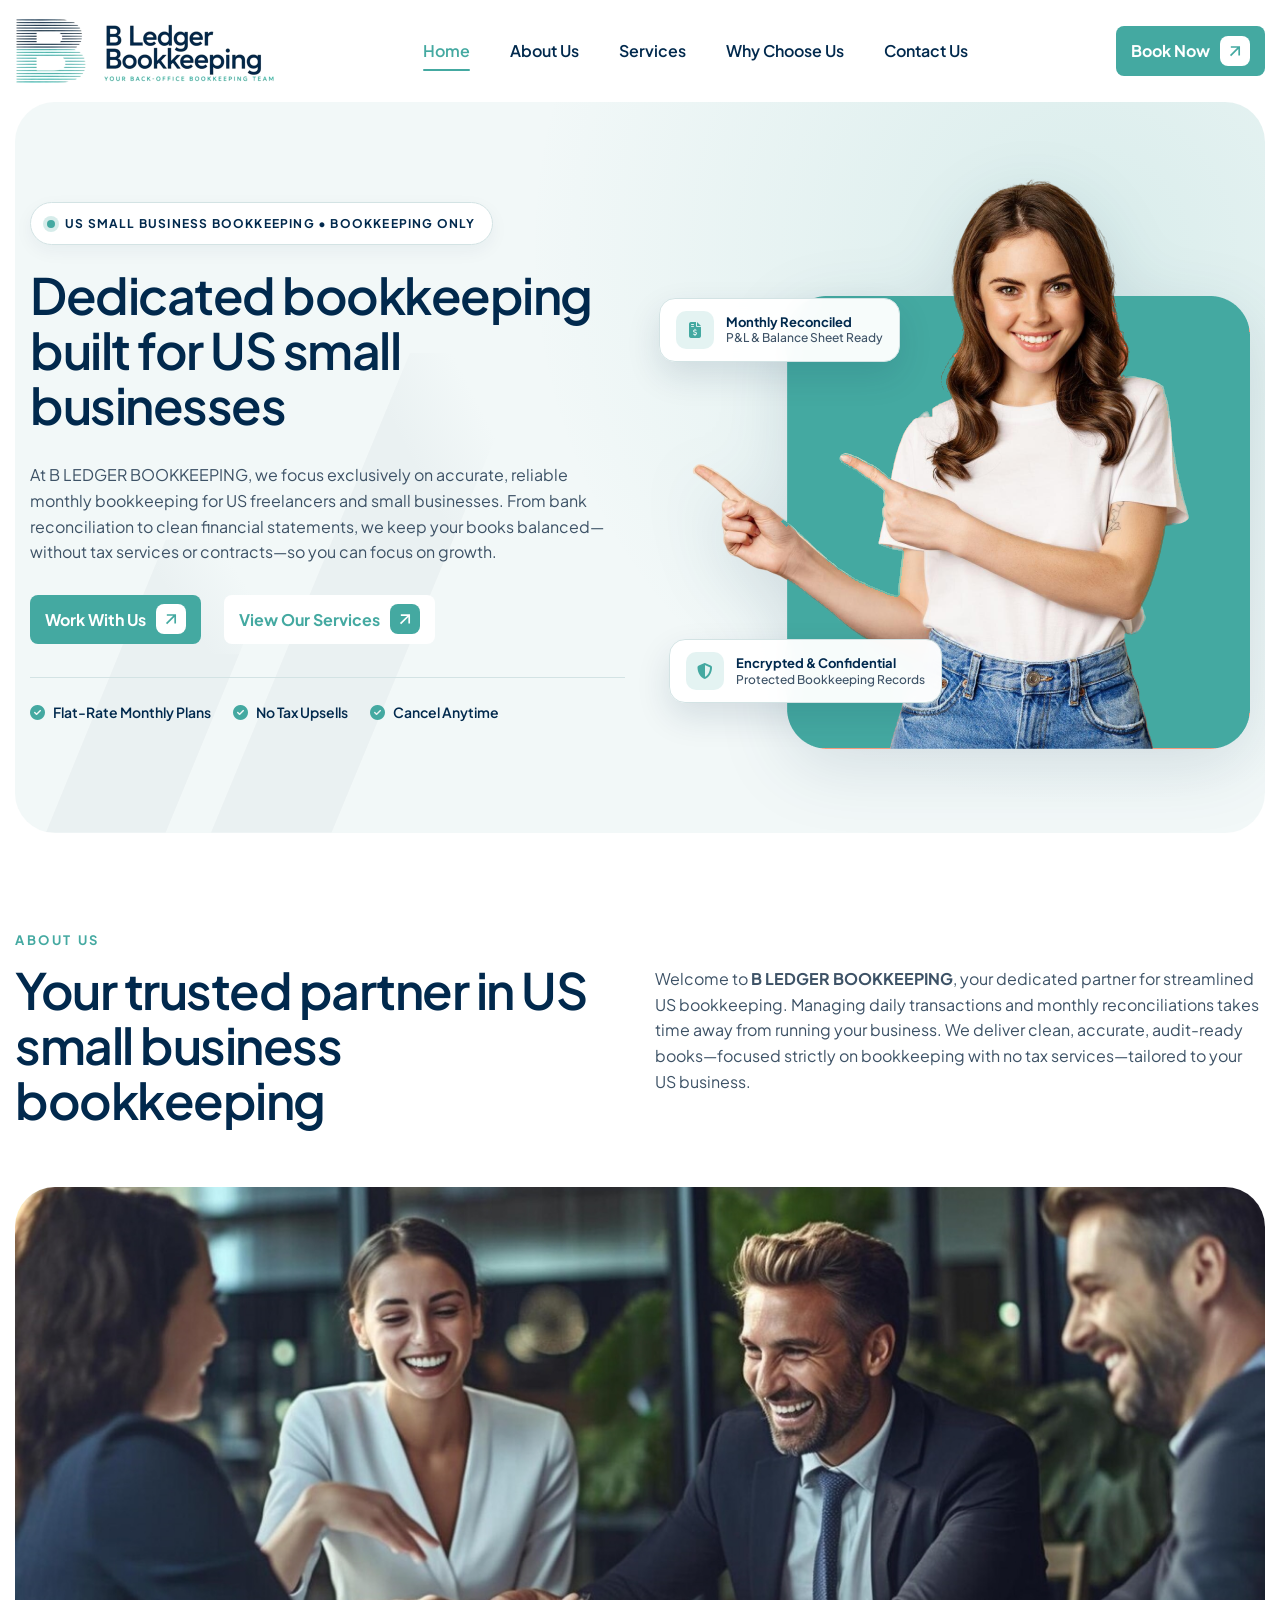
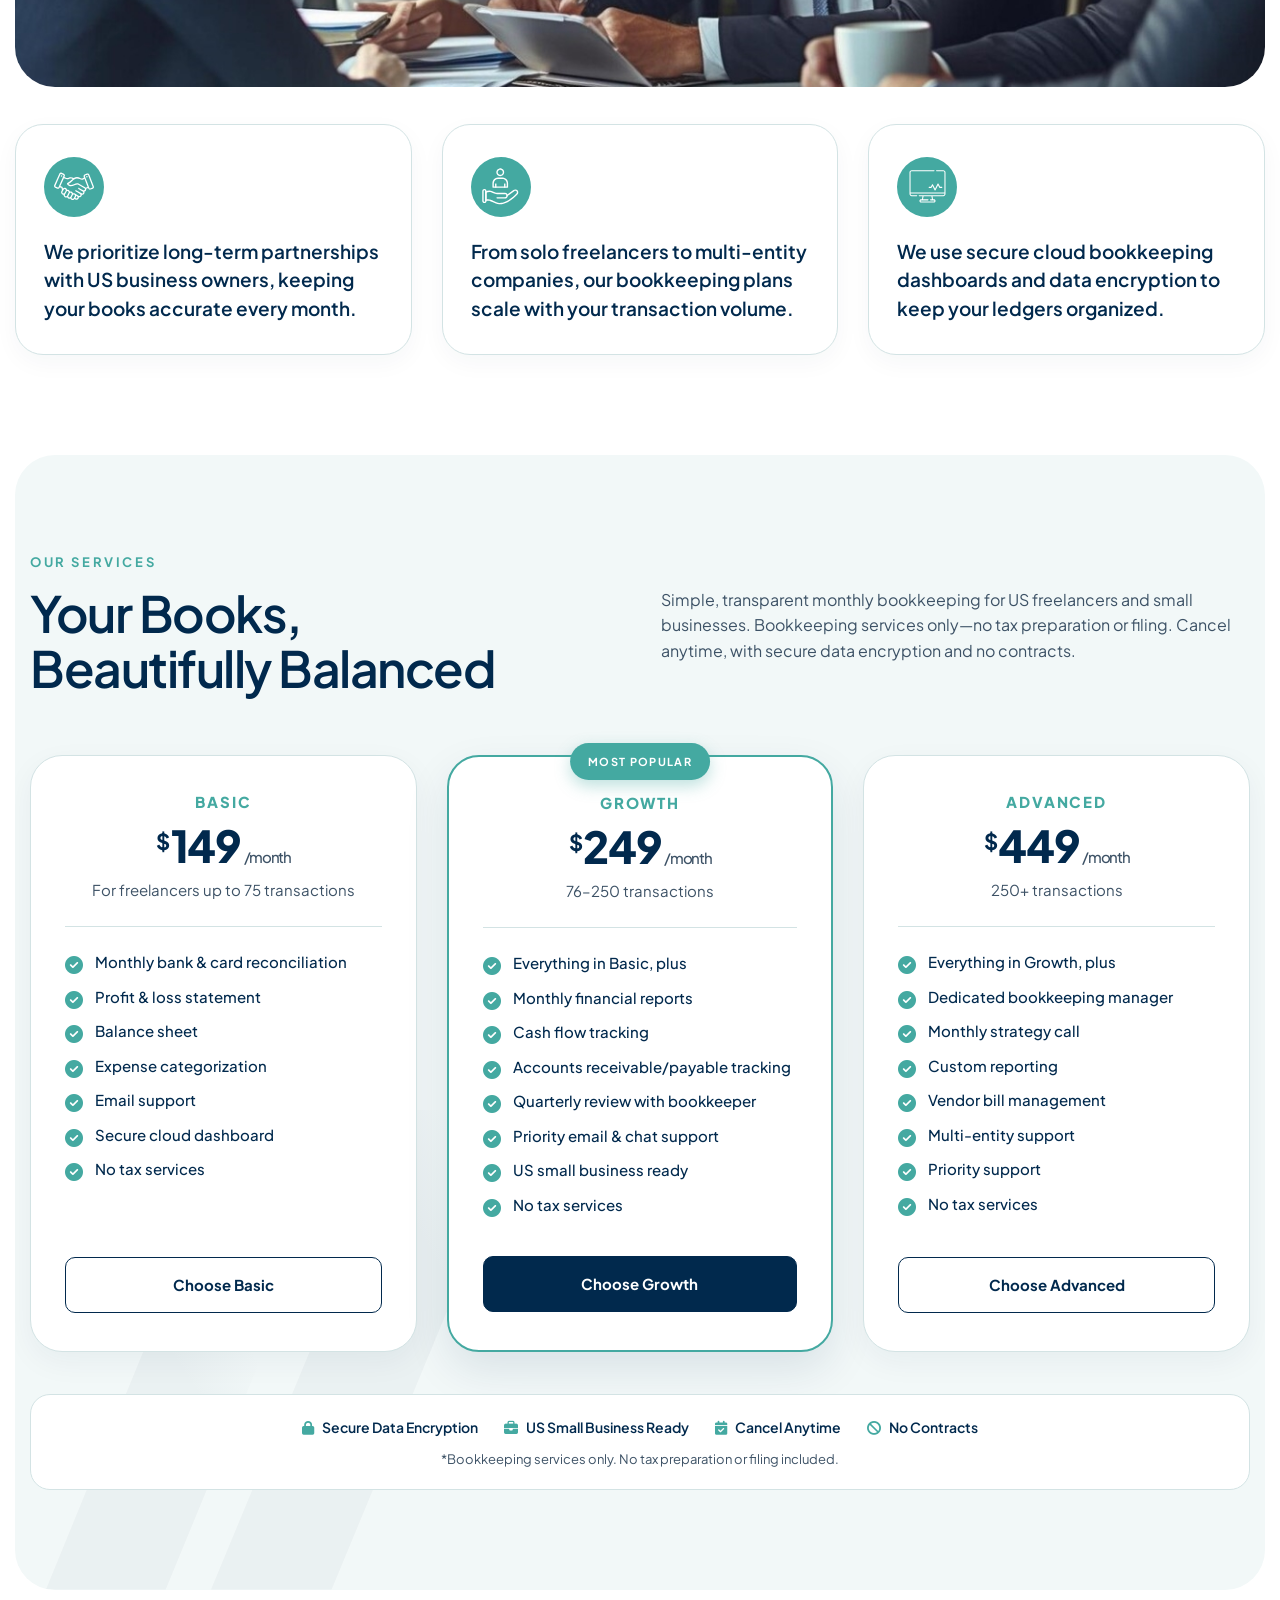
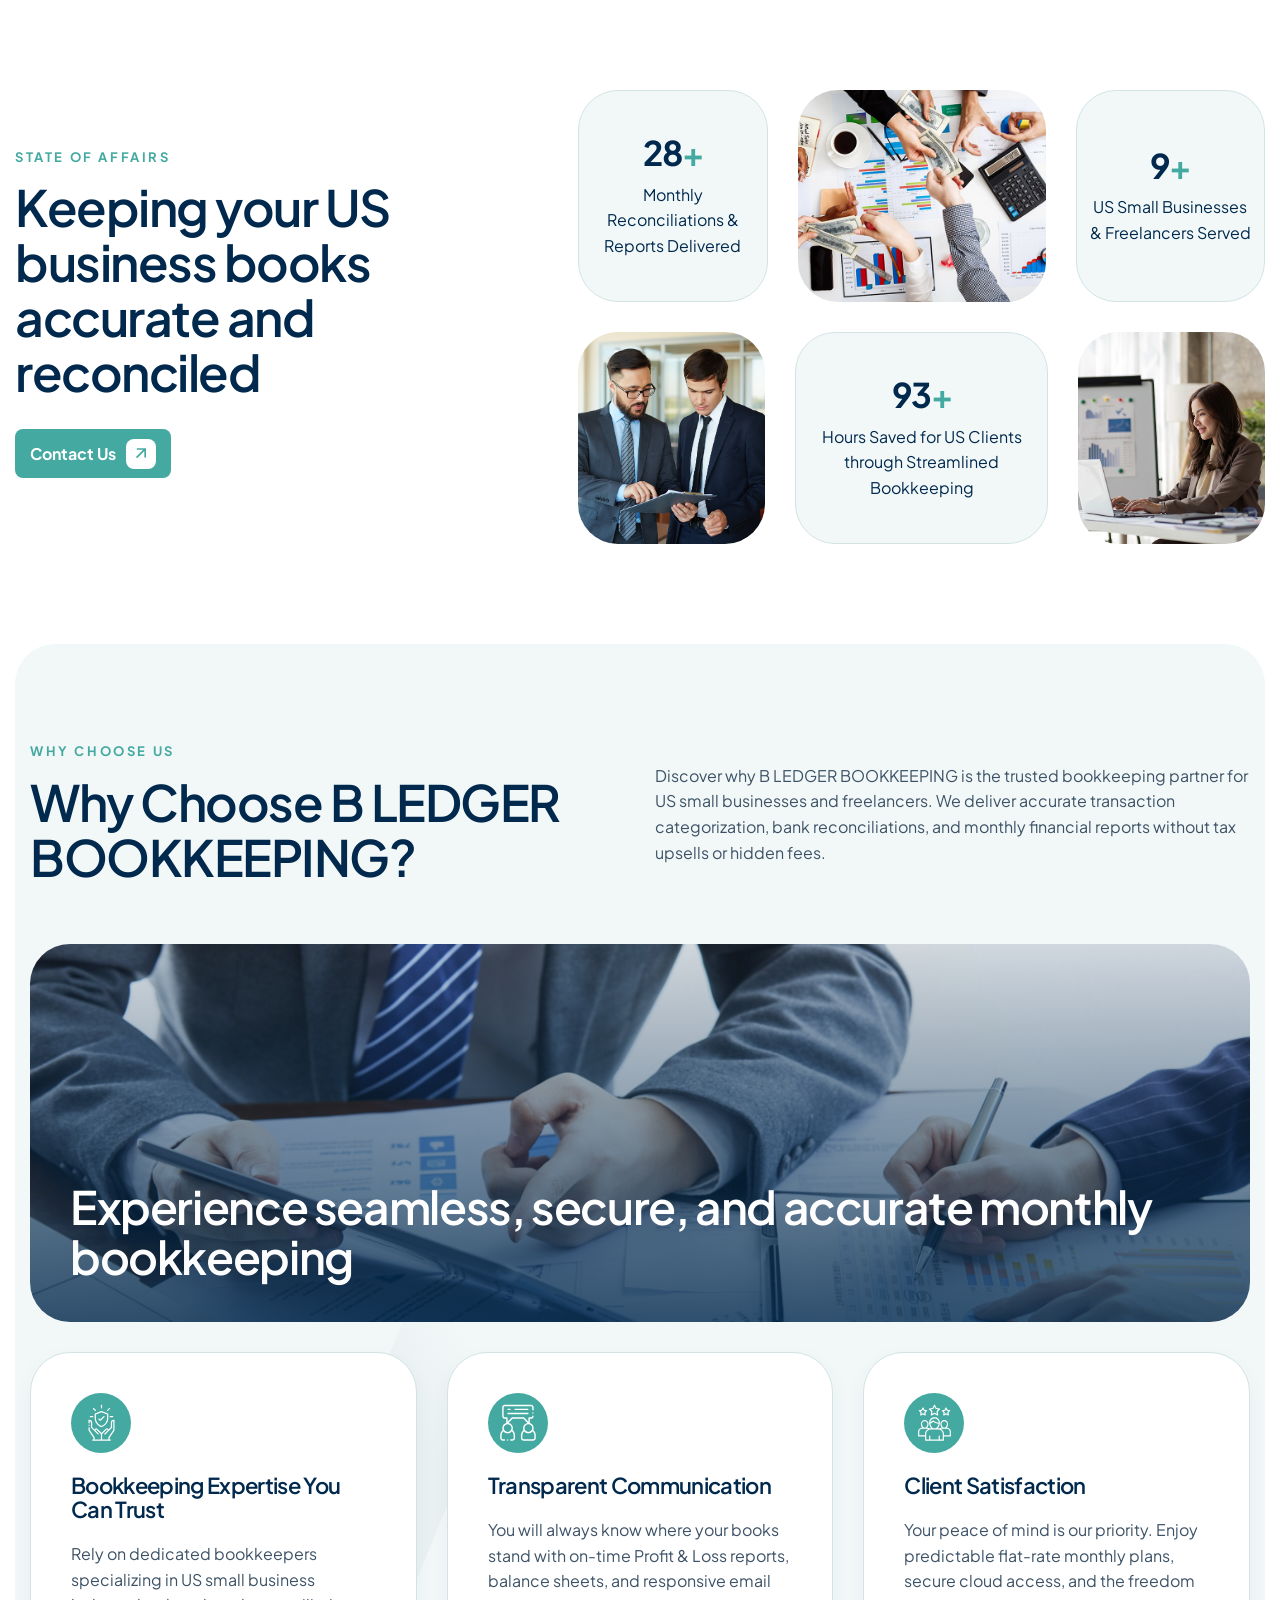
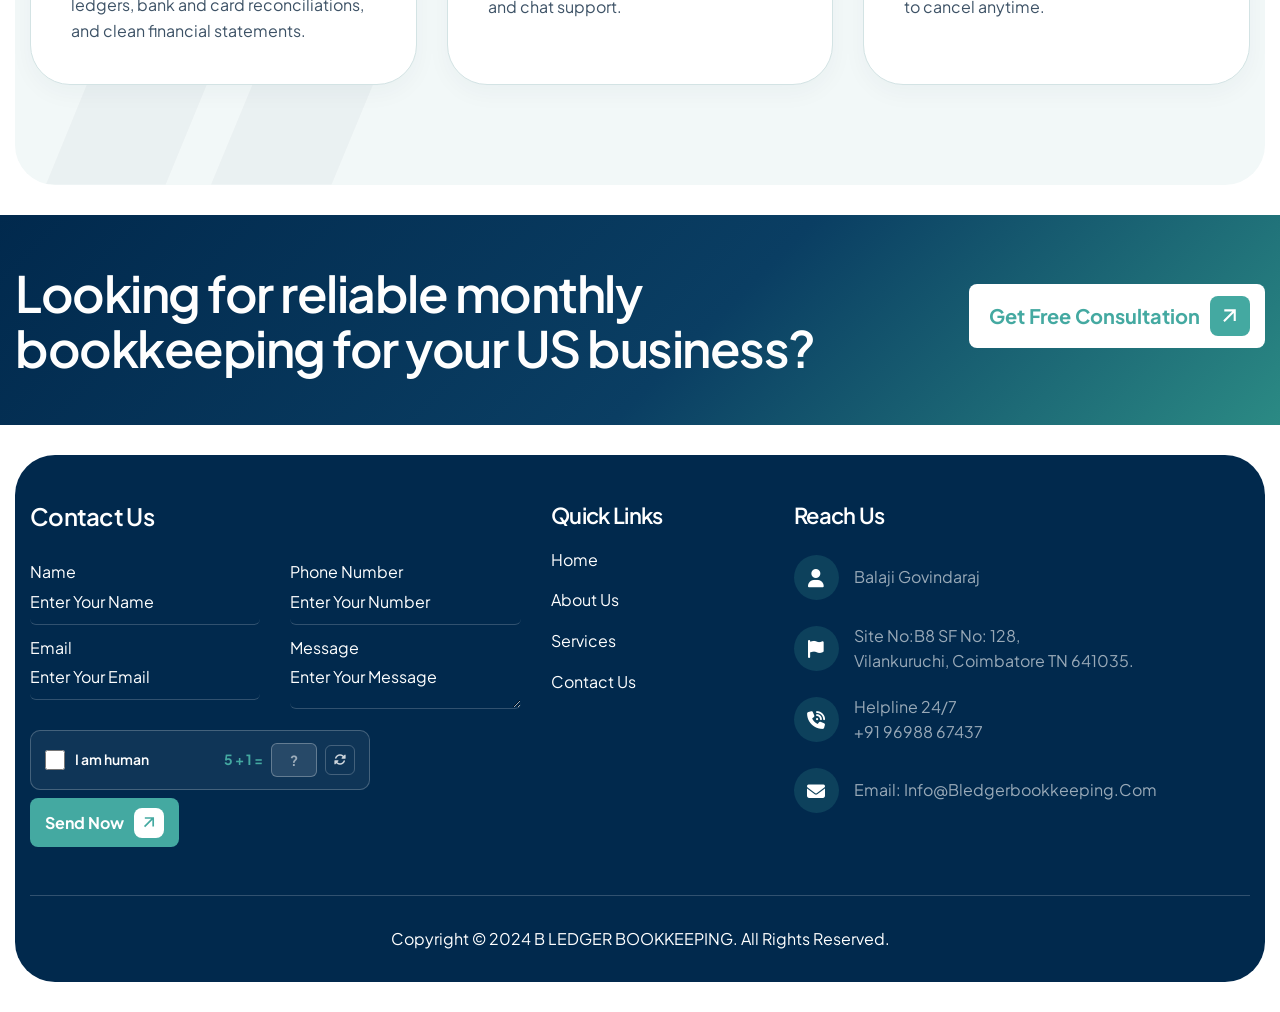
==== commit 88ff9910: "Fixed Mobile Stretching" ====
--- a/index.html
+++ b/index.html
@@ -18,32 +18,33 @@
     <link rel="alternate" hreflang="en-us" href="https://bledgerbookkeeping.com/">
     <link rel="alternate" hreflang="x-default" href="https://bledgerbookkeeping.com/">
 
-    <!-- Open Graph / Facebook -->
+    <!-- Open Graph / WhatsApp / Facebook / Instagram / LinkedIn -->
     <meta property="og:type" content="website">
     <meta property="og:locale" content="en_US">
     <meta property="og:site_name" content="B LEDGER BOOKKEEPING">
-    <meta property="og:title" content="B LEDGER BOOKKEEPING | Monthly Bookkeeping Services for US Small Businesses">
-    <meta property="og:description" content="Simple, transparent monthly bookkeeping for US freelancers and small businesses. Bank reconciliation, P&amp;L, balance sheets, and cash flow tracking—no tax services, cancel anytime.">
+    <meta property="og:title" content="B LEDGER BOOKKEEPING | Monthly US Bookkeeping from $149/mo">
+    <meta property="og:description" content="Dedicated monthly bookkeeping for US small businesses &amp; freelancers. Bank reconciliation, P&amp;L statements, balance sheets &amp; cash flow tracking. Plans: Basic ($149/mo), Growth ($249/mo), Advanced ($449/mo). No tax services. Cancel anytime.">
     <meta property="og:url" content="https://bledgerbookkeeping.com/">
-    <meta property="og:image" content="https://bledgerbookkeeping.com/images/logo_perview_new.png">
-    <meta property="og:image:secure_url" content="https://bledgerbookkeeping.com/images/logo_perview_new.png">
-    <meta property="og:image:type" content="image/png">
-    <meta property="og:image:width" content="1280">
-    <meta property="og:image:height" content="640">
-    <meta property="og:image:alt" content="B LEDGER BOOKKEEPING - Online Bookkeeping Services for US Small Businesses">
+    <meta property="og:updated_time" content="2026-11-25T12:00:00+05:30">
+    <meta property="og:image" content="https://bledgerbookkeeping.com/images/social-share-card.jpg">
+    <meta property="og:image:secure_url" content="https://bledgerbookkeeping.com/images/social-share-card.jpg">
+    <meta property="og:image:type" content="image/jpeg">
+    <meta property="og:image:width" content="1200">
+    <meta property="og:image:height" content="630">
+    <meta property="og:image:alt" content="B LEDGER BOOKKEEPING - Monthly Bookkeeping Plans for US Small Businesses ($149 to $449/mo)">
 
     <!-- Twitter / X -->
     <meta name="twitter:card" content="summary_large_image">
     <meta name="twitter:url" content="https://bledgerbookkeeping.com/">
-    <meta name="twitter:title" content="B LEDGER BOOKKEEPING | Monthly Bookkeeping Services for US Small Businesses">
-    <meta name="twitter:description" content="Dedicated online bookkeeping for US small businesses and freelancers. Clean monthly reports, reconciliation, and cash flow tracking—no tax services.">
-    <meta name="twitter:image" content="https://bledgerbookkeeping.com/images/logo_perview_new.png">
-    <meta name="twitter:image:alt" content="B LEDGER BOOKKEEPING - Online Bookkeeping Services for US Small Businesses">
+    <meta name="twitter:title" content="B LEDGER BOOKKEEPING | Monthly US Bookkeeping from $149/mo">
+    <meta name="twitter:description" content="Monthly bookkeeping for US small businesses &amp; freelancers: bank reconciliation, P&amp;L, balance sheets &amp; cash flow tracking. Plans from $149/mo. No tax services. Cancel anytime.">
+    <meta name="twitter:image" content="https://bledgerbookkeeping.com/images/social-share-card.jpg">
+    <meta name="twitter:image:alt" content="B LEDGER BOOKKEEPING - Monthly Bookkeeping Plans for US Small Businesses ($149 to $449/mo)">
 
     <!-- Google / Search Engine -->
-    <meta itemprop="name" content="B LEDGER BOOKKEEPING | Monthly Bookkeeping Services for US Small Businesses">
-    <meta itemprop="description" content="Transparent monthly bookkeeping solutions for US small businesses and freelancers. Bookkeeping services only; no tax preparation or filing.">
-    <meta itemprop="image" content="https://bledgerbookkeeping.com/images/logo_perview_new.png">
+    <meta itemprop="name" content="B LEDGER BOOKKEEPING | Monthly US Bookkeeping from $149/mo">
+    <meta itemprop="description" content="Dedicated monthly bookkeeping for US small businesses &amp; freelancers. Bank reconciliation, P&amp;L, balance sheets &amp; cash flow tracking from $149/mo. No tax services.">
+    <meta itemprop="image" content="https://bledgerbookkeeping.com/images/social-share-card.jpg">
 
     <!-- Google Verification -->
     <meta name="google-site-verification" content="klVvc1-LnxsB-kXc9WpZhZECS_KZf3mpyhI-O9vPJz4">
@@ -76,7 +77,7 @@
                     "name": "B LEDGER BOOKKEEPING",
                     "url": "https://bledgerbookkeeping.com/",
                     "logo": "https://bledgerbookkeeping.com/images/logo_new.png",
-                    "image": "https://bledgerbookkeeping.com/images/logo_perview_new.png",
+                    "image": "https://bledgerbookkeeping.com/images/social-share-card.jpg",
                     "description": "Dedicated monthly bookkeeping services for US small businesses and freelancers, including bank reconciliation, profit and loss statements, balance sheets, and cash flow tracking. Bookkeeping services only; no tax preparation or filing.",
                     "email": "info@bledgerbookkeeping.com",
                     "telephone": "+91-96988-67437",
@@ -156,7 +157,7 @@
                     },
                     "primaryImageOfPage": {
                         "@type": "ImageObject",
-                        "url": "https://bledgerbookkeeping.com/images/logo_perview_new.png"
+                        "url": "https://bledgerbookkeeping.com/images/social-share-card.jpg"
                     },
                     "inLanguage": "en-US"
                 }
@@ -185,7 +186,7 @@
 	<!-- Magnific Popup Core Css File -->
 	<link rel="stylesheet" href="css/magnific-popup.css">
 	<!-- Main Custom Css -->
-	<link href="css/custom.css?v=11" rel="stylesheet" media="screen">
+	<link href="css/custom.css?v=13" rel="stylesheet" media="screen">
 	<script>
 		if (!window.matchMedia('(prefers-reduced-motion: reduce)').matches && 'IntersectionObserver' in window) {
 			document.documentElement.classList.add('js-ready');
--- a/css/custom.css
+++ b/css/custom.css
@@ -126,6 +126,10 @@
 
 html {
 	scroll-behavior: smooth;
+}
+
+.navbar-brand img {
+	height: auto;
 }
 
 #about_us,
@@ -278,6 +282,9 @@
 }
 
 .hero-image img {
+	width: 100%;
+	max-width: 558px;
+	height: auto;
 	filter: drop-shadow(0 18px 34px rgba(1, 41, 77, 0.12));
 	transition: transform 0.5s cubic-bezier(0.22, 1, 0.36, 1);
 }
@@ -893,6 +900,9 @@
 }
 
 @media only screen and (max-width: 767px) {
+	.navbar-brand img {
+		max-width: 200px;
+	}
 	.hero-badge {
 		font-size: 11px;
 		padding: 7px 14px;
